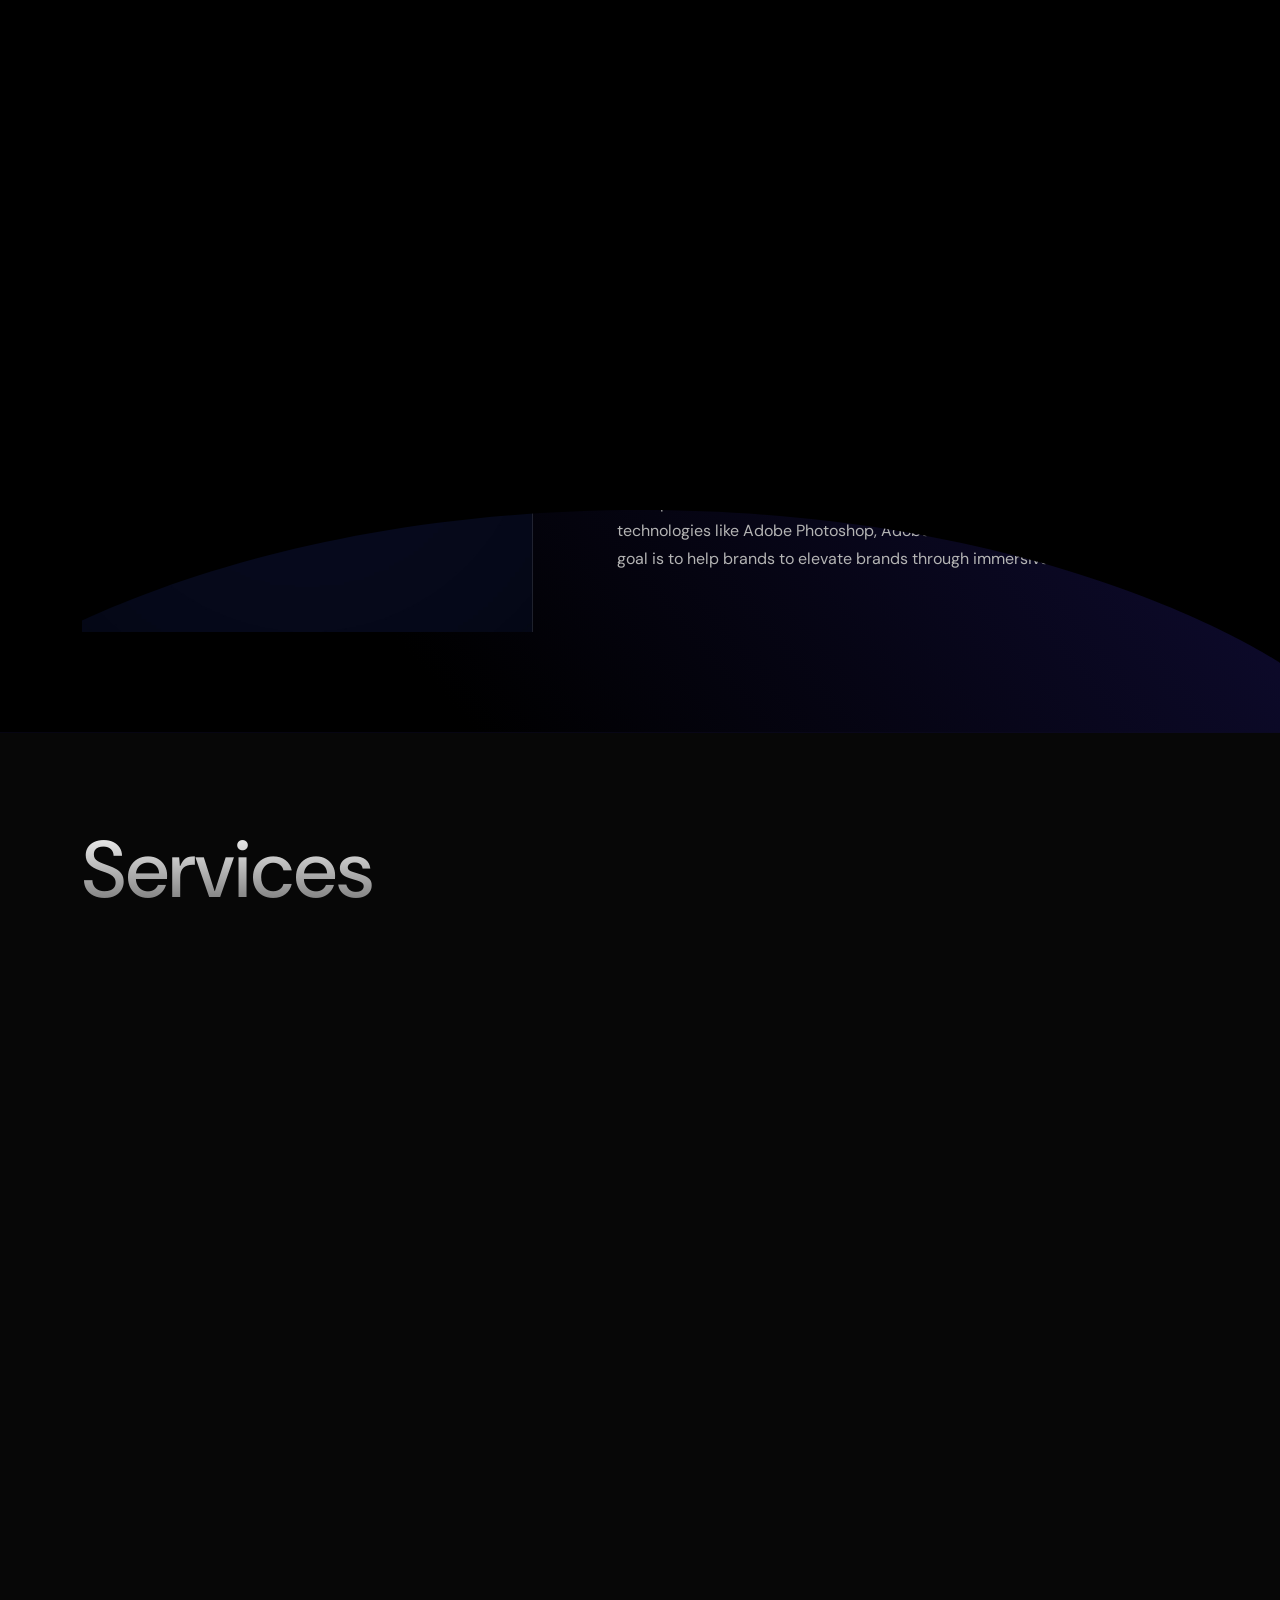
==== about.html @ b577fe67 "Add files via upload" ====
<html lang="en">
  <head>
    <!-- META -->
    <meta charset="utf-8" />
    <meta http-equiv="X-UA-Compatible" content="IE=edge" />
    <meta name="viewport" content="width=device-width, initial-scale=1" />
    <meta name="description" content="Shubiqdesigns Portfolio" />
    <meta
      name="keywords"
      content="personal, portfolio new, html, one page, bootstrap, new html template, design, creative, onepage, clean, modern"
    />
    <meta name="author" content="Tanvir Hossain" />
    <!-- PAGE TITLE -->
    <title>Shubiq Designs Portfolio</title>
    <!-- FAVICON ICON -->
    <link
      rel="shortcut icon"
      href="assets/images/favicon.png"
      type="image/x-icon"
    />
    <!-- ALL GOOGLE FONTS -->
    <link rel="preconnect" href="https://fonts.googleapis.com" />
    <link rel="preconnect" href="https://fonts.gstatic.com" crossorigin />
    <link
      href="https://fonts.googleapis.com/css2?family=DM+Sans:ital,opsz,wght@0,9..40,100..1000;1,9..40,100..1000&display=swap"
      rel="stylesheet"
    />
    <!-- BOOTSTRAP CSS -->
    <link rel="stylesheet" href="assets/css/bootstrap.min.css" />
    <!-- FONT AWESOME CSS -->
    <link rel="stylesheet" href="assets/fonts/remixicon.css" />
    <!-- MAGNIFIC CSS -->
    <link rel="stylesheet" href="assets/css/magnific-popup.css" />
    <!-- NICE SELECT CSS -->
    <link rel="stylesheet" href="assets/css/nice-select.min.css" />
    <!-- ANIMATE CSS -->
    <link rel="stylesheet" href="assets/css/animate.min.css" />
    <!-- SLICK CSS -->
    <link rel="stylesheet" href="assets/css/slick.min.css" />
    <!-- SPACING CSS -->
    <link rel="stylesheet" href="assets/css/spacing.css" />
    <!-- MAIN STYLE CSS -->
    <link rel="stylesheet" href="assets/css/style.css" />
    <!-- RESPONSIVE CSS -->
    <link rel="stylesheet" href="assets/css/responsive.css" />
    <!-- HTML5 shim and Respond.js IE8 support of HTML5 elements and media queries -->
    <!-- WARNING: Respond.js doesn't work if you view the page via file:// -->
    <!--[if lt IE 9]>
      <script src="https://oss.maxcdn.com/html5shiv/3.7.2/html5shiv.min.js"></script>
      <script src="https://oss.maxcdn.com/respond/1.4.2/respond.min.js"></script>
    <![endif]-->
  </head>

  <body>
    <!-- START PRELOADER AREA-->
    <div class="preloader">
      <svg viewbox="0 0 1000 1000" preserveaspectratio="none">
        <path
          id="preloaderSvg"
          d="M0,1005S175,995,500,995s500,5,500,5V0H0Z"
        ></path>
      </svg>
      <div class="preloader-heading">
        <div class="load-text">
          <span>L</span>
          <span>o</span>
          <span>a</span>
          <span>d</span>
          <span>i</span>
          <span>n</span>
          <span>g</span>
        </div>
      </div>
    </div>
    <!-- END PRELOADER AREA -->
    <!-- START MAGIC CURSOR AND BALL AREA-->
    <div id="magic-cursor">
      <div id="ball"></div>
    </div>
    <div id="magic-cursor">
      <div id="ball"></div>
    </div>
    <!-- / END MAGIC CURSOR AND BALL AREA-->
    <!-- START MENU DESIGN AREA -->
    <header class="main-header">
      <div class="header-upper">
        <div class="container">
          <div class="header-inner d-flex align-items-center">
            <!-- START LOGO DESIGN AREA -->
            <div class="logo-outer">
              <div class="logo">
                <a href="index.html"
                  ><img
                    src="assets/images/logos/SD no bg.png"
                    alt="Logo"
                    title="Logo"
                /></a>
              </div>
            </div>
            <!-- / END LOGO DESIGN AREA -->
            <!-- START NAV DESIGN AREA -->
            <div class="nav-outer clearfix mx-auto">
              <!-- Main Menu -->
              <nav class="main-menu navbar-expand-lg">
                <div class="navbar-header">
                  <div class="mobile-logo">
                    <a href="index.html">
                      <img
                        src="assets/images/logos/SD no bg.png"
                        alt="Logo"
                        title="Logo"
                    /></a>
                  </div>
                  <!-- Toggle Button -->
                  <button
                    type="button"
                    class="navbar-toggle"
                    data-bs-toggle="collapse"
                    data-bs-target=".navbar-collapse"
                  >
                    <span class="icon-bar"></span>
                    <span class="icon-bar"></span>
                    <span class="icon-bar"></span>
                  </button>
                </div>
                <div class="navbar-collapse collapse">
                  <ul class="navigation clearfix">
                    <li>
                      <a class="nav-link-click" href="index.html">Home</a>
                    </li>
                    <li>
                      <a class="nav-link-click" href="about.html">about</a>
                    </li>
                    <li>
                      <a class="nav-link-click" href="projects.html"
                        >Projects</a
                      >
                    </li>
                    <li>
                      <a class="nav-link-click" href="contact.html">Contact</a>
                    </li>
                  </ul>
                </div>
              </nav>
              <!-- / END NAV DESIGN AREA -->
            </div>
            <div class="about-social text-center">
              <ul>
                <li>
                  <a
                    href="https://www.facebook.com/share/19Z2gW4oHY/"
                    target="_blank"
                    ><i class="ri-facebook-circle-fill"></i
                  ></a>
                </li>
                <li>
                  <a
                    href="https://www.instagram.com/shubam_patil_05?igsh=MXB4Nm52MzB0azU4cA=="
                    target="_blank"
                    ><i class="ri-instagram-line"></i
                  ></a>
                </li>
                <li>
                  <a href="https://wa.me/+918123923605" target="_blank"
                    ><i class="ri-whatsapp-fill"></i
                  ></a>
                </li>
                <li>
                  <a
                    href="https://in.linkedin.com/in/shanmukgouda-v-patil-72669b342"
                    target="_blank"
                    ><i class="ri-linkedin-fill"></i
                  ></a>
                </li>
              </ul>
            </div>
          </div>
        </div>
      </div>
    </header>
    <!-- / END MENU DESIGN AREA -->
    <!-- START MENU DESIGN AREA -->
    <div id="smooth-wrapper">
      <div id="smooth-content">
        <main class="main-bg o-hidden">
          <!-- START HEADER DESIGN AREA -->
          <section class="single-page-hero-area">
            <div class="container">
              <div class="row align-items-center">
                <div class="col-lg-12">
                  <h2>About me</h2>
                  <p>
                    I'm a passionate Graphic Designer & Digital Marketing expert
                    creating immersive digital experiences.
                  </p>
                </div>
              </div>
              <div class="row">
                <!-- START COUNTER DESIGN AREA -->
                <div class="col-6 col-lg-3">
                  <div class="hero-counter-area wow fadeInUp delay-0-4s">
                    <div class="counter-item counter-text-wrap">
                      <span
                        class="count-text plus"
                        data-speed="3000"
                        data-stop="4"
                        >0</span
                      >
                      <span class="counter-title">Years Of Experience</span>
                    </div>
                  </div>
                </div>
                <!-- / END COUNTER DESIGN AREA -->
                <!-- START COUNTER DESIGN AREA -->
                <div class="col-6 col-lg-3">
                  <div class="hero-counter-area wow fadeInUp delay-0-4s">
                    <div class="counter-item counter-text-wrap">
                      <span
                        class="count-text k-plus"
                        data-speed="3000"
                        data-stop="1"
                        >0</span
                      >
                      <span class="counter-title">Complete Projects</span>
                    </div>
                  </div>
                </div>
                <!-- / END COUNTER DESIGN AREA -->
                <!-- START COUNTER DESIGN AREA -->
                <div class="col-6 col-lg-3">
                  <div class="hero-counter-area wow fadeInUp delay-0-4s">
                    <div class="counter-item counter-text-wrap">
                      <span
                        class="count-text plus"
                        data-speed="3000"
                        data-stop="10"
                        >0</span
                      >
                      <span class="counter-title">Client Satisfactions</span>
                    </div>
                  </div>
                </div>
                <!-- / END COUNTER DESIGN AREA -->
                <!-- START COUNTER DESIGN AREA -->
                <div class="col-6 col-lg-3">
                  <div class="hero-counter-area wow fadeInUp delay-0-4s">
                    <div class="counter-item counter-text-wrap">
                      <span
                        class="count-text plus"
                        data-speed="3000"
                        data-stop="35"
                        >0</span
                      >
                      <span class="counter-title">Cup of coffee</span>
                    </div>
                  </div>
                </div>
                <!-- / END COUNTER DESIGN AREA -->
              </div>
            </div>
          </section>
          <!-- / END HEADER DESIGN AREA -->
          <!-- START ABOUT DESIGN AREA -->
          <section id="about" class="about-area">
            <div class="container">
              <div class="container-inner">
                <div class="row align-items-center">
                  <!-- START ABOUT IMAGE DESIGN AREA -->
                  <div class="col-lg-5">
                    <div class="about-image-part wow fadeInUp delay-0-3s">
                      <img
                        src="assets/images/about/SD logo.jpg"
                        alt="About Me"
                      />
                    </div>
                  </div>
                  <!-- / END ABOUT IMAGE DESIGN AREA -->
                  <!-- START ABOUT TEXT DESIGN AREA -->
                  <div class="col-lg-7">
                    <div class="about-content-part wow fadeInUp delay-0-5s">
                      <h2>
                        A passionate <span>Graphic designer</span> turning
                        <span>ideas</span> into visually stunning,
                        user-friendlywebsites.
                      </h2>
                      <p>
                        I'm a passionate Graphic Designer with over 4 years of
                        experience creating immersive digital experiences. My
                        expertise lies in blending creative design with
                        technical implementation to deliver stunning
                        visualsolutions.
                      </p>
                      <p>
                        I am specialized in Video Editing, Graphic Designing,and
                        Colour Grading using technologies like Adobe Photoshop,
                        Adobe Premier Pro, Capcut and Canva. My goal is to help
                        brands to elevate brands through immersive visual
                        design.
                      </p>
                    </div>
                  </div>
                  <!-- / END ABOUT TEXT DESIGN AREA -->
                </div>
              </div>
            </div>
          </section>
          <!-- / END ABOUT DESIGN AREA -->
          <!-- START RESUME EXPERIENCE DESIGN AREA -->
          <div class="resume-area" id="resume">
            <div class="container">
              <div class="container-inner">
                <div class="row">
                  <div class="col-xl-12 col-lg-12">
                    <div class="section-title mb-40 wow fadeInUp delay-0-2s">
                      <h2>Services</h2>
                      <p>
                        Established history of success in design and
                        development, consistently delivering valuable insights
                        and driving significant results.
                      </p>
                    </div>
                  </div>
                </div>
                <div class="row">
                  <div class="col-xl-10">
                    <div class="resume-wrapper wow fadeInUp delay-0-2s">
                      <!-- START SINGLE EXPERIENCE DESIGN AREA -->
                      <div class="resume-box">
                        <span class="resume-date">Video Editing</span>
                        <h5 class="fw-medium">Adobe Premier Pro</h5>
                        <p>
                          Transforming raw footage into engaging, high-impact
                          visual content
                        </p>
                      </div>
                      <!-- / END SINGLE EXPERIENCE DESIGN AREA -->
                      <!-- START SINGLE EXPERIENCE DESIGN AREA -->
                      <div class="resume-box">
                        <span class="resume-date">Graphic Designing</span>
                        <h5 class="fw-medium">
                          Adobe Photoshop and Illustrator
                        </h5>
                        <p>
                          Professional graphics tailored to brand identity and
                          audience needs
                        </p>
                      </div>
                      <!-- / END SINGLE EXPERIENCE DESIGN AREA -->
                      <!-- START SINGLE EXPERIENCE DESIGN AREA -->
                      <div class="resume-box">
                        <span class="resume-date">Digital marketing</span>
                        <h5 class="fw-medium">Growth Marketing.</h5>
                        <p>
                          Building digital experiences that attract, convert
                          andretain customers
                        </p>
                      </div>
                      <!-- / END SINGLE EXPERIENCE DESIGN AREA -->
                      <!-- START SINGLE EXPERIENCE DESIGN AREA -->
                      <div class="resume-box">
                        <span class="resume-date">Logo Design & Branding</span>
                        <h5 class="fw-medium">Design and growth</h5>
                        <p>
                          Building visual identities that align with your brand
                          vision
                        </p>
                      </div>
                      <!-- / END SINGLE EXPERIENCE DESIGN AREA -->
                    </div>
                  </div>
                </div>
              </div>
            </div>
          </div>
          <!-- / END RESUME EXPERIENCE DESIGN AREA -->
          <!-- START OTHER SERVICE DESIGN AREA -->
          <section id="services" class="services-area">
            <div class="container">
              <div class="container-inner">
                <div class="row">
                  <div class="col-xl-12 col-lg-12">
                    <div class="section-title mb-40 wow fadeInUp delay-0-2s">
                      <h2>Other Services</h2>
                      <p>
                        My Services Pave the Way for Exceptional Experiences,
                        Where Quality and Commitment Define Every Interaction."
                      </p>
                    </div>
                  </div>
                </div>
                <div class="row">
                  <!-- START SINGLE SERVICE DESIGN AREA -->
                  <div class="col-lg-4 col-md-4">
                    <div class="service-item wow fadeInUp delay-0-2s">
                      <div class="content">
                        <i class="ri-contact-fill"></i>
                        <h4>E-book & Book Cover Design</h4>
                        <p>
                          Professional e-book layouts designed for clarity and
                          engagement
                        </p>
                      </div>
                    </div>
                  </div>
                  <!-- / END SINGLE SERVICE DESIGN AREA -->
                  <!-- START SINGLE SERVICE DESIGN AREA -->
                  <div class="col-lg-4 col-md-4">
                    <div class="service-item wow fadeInUp delay-0-4s">
                      <div class="content">
                        <i class="ri-contact-line"></i>
                        <h4>Business Card Design</h4>
                        <p>
                          Modern business cards that reflect your brand identity
                        </p>
                      </div>
                    </div>
                  </div>
                  <!-- / END SINGLE SERVICE DESIGN AREA -->
                  <!-- START SINGLE SERVICE DESIGN AREA -->
                  <div class="col-lg-4 col-md-4">
                    <div class="service-item wow fadeInUp delay-0-6s">
                      <div class="content">
                        <i class="ri-contact-card-line"></i>
                        <h4>Presentation Design (PPT)</h4>
                        <p>
                          Visually engaging presentations that communicate ideas
                          effectively
                        </p>
                      </div>
                    </div>
                  </div>
                  <!-- / END SINGLE SERVICE DESIGN AREA -->
                  <!-- START SINGLE SERVICE DESIGN AREA -->
                  <div class="col-lg-4 col-md-4">
                    <div class="service-item wow fadeInUp delay-0-6s">
                      <div class="content">
                        <i class="ri-contact-card-line"></i>
                        <h4>Social Media Marketing (SMM)</h4>
                        <p>
                          Strategic social media marketing to grow your brand
                          online
                        </p>
                      </div>
                    </div>
                  </div>
                  <!-- / END SINGLE SERVICE DESIGN AREA -->
                  <!-- START SINGLE SERVICE DESIGN AREA -->
                  <div class="col-lg-4 col-md-4">
                    <div class="service-item wow fadeInUp delay-0-6s">
                      <div class="content">
                        <i class="ri-contact-card-line"></i>
                        <h4>Poster & Banner Design</h4>
                        <p>
                          Eye-catching promotional materials for any purpose.
                        </p>
                      </div>
                    </div>
                  </div>
                  <!-- / END SINGLE SERVICE DESIGN AREA -->
                  <!-- START SINGLE SERVICE DESIGN AREA -->
                  <div class="col-lg-4 col-md-4">
                    <div class="service-item wow fadeInUp delay-0-6s">
                      <div class="content">
                        <i class="ri-contact-card-fill"></i>
                        <h4>Brochure & Flyer Design</h4>
                        <p>
                          Creative brochures and flyers designed for impactful
                          promotions
                        </p>
                      </div>
                    </div>
                  </div>
                  <!-- / END SINGLE SERVICE DESIGN AREA -->
                  <!-- START SINGLE SERVICE DESIGN AREA -->
                  <div class="col-lg-4 col-md-4">
                    <div class="service-item wow fadeInUp delay-0-6s">
                      <div class="content">
                        <i class="ri-contact-card-fill"></i>
                        <h4>Content Writing</h4>
                        <p>
                          High-quality content writing that informs, engages,
                          and converts
                        </p>
                      </div>
                    </div>
                  </div>
                  <!-- / END SINGLE SERVICE DESIGN AREA -->
                  <!-- START SINGLE SERVICE DESIGN AREA -->
                  <div class="col-lg-4 col-md-4">
                    <div class="service-item wow fadeInUp delay-0-6s">
                      <div class="content">
                        <i class="ri-contact-card-fill"></i>
                        <h4>Event Photography</h4>
                        <p>
                          Professional event photography capturing moments and
                          lasting memories
                        </p>
                      </div>
                    </div>
                  </div>
                  <!-- / END SINGLE SERVICE DESIGN AREA -->
                  <!-- START SINGLE SERVICE DESIGN AREA -->
                  <div class="col-lg-4 col-md-4">
                    <div class="service-item wow fadeInUp delay-0-6s">
                      <div class="content">
                        <i class="ri-contact-card-fill"></i>
                        <h4>Website Design</h4>
                        <p>
                          Responsive website designs that elevate your online
                          presence
                        </p>
                      </div>
                    </div>
                  </div>
                  <!-- / END SINGLE SERVICE DESIGN AREA -->
                </div>
              </div>
            </div>
          </section>
          <!-- / END SERVICE DESIGN AREA -->
          <!-- START CALL TO ACTION DESIGN AREA -->
          <section class="call-to-action-area">
            <div class="container">
              <div class="row">
                <!-- START ABOUT TEXT DESIGN AREA -->
                <div class="col-lg-12">
                  <div
                    class="call-to-action-part wow fadeInUp delay-0-2s text-center"
                  >
                    <h2>Are You Ready to kickstart your project?</h2>
                    <p>
                      Reach out and let's make it happen ✨. I'm available for
                      all the opportunities to push the boundaries of design and
                      deliver exceptional work.
                    </p>
                    <div class="hero-btns">
                      <a
                        href="contact.html"
                        class="theme-btn call-to-action-button"
                        >Let's Talk <i class="ri-download-line"></i
                      ></a>
                    </div>
                  </div>
                </div>
                <!-- / END ABOUT TEXT DESIGN AREA -->
              </div>
            </div>
          </section>
          <!--  // END CALL TO ACTION DESIGN AREA -->
          <!-- START FOOTER DESIGN AREA -->
          <footer class="main-footer">
            <div class="footer-bottom pt-50 pb-40">
              <div class="container">
                <div class="row">
                  <div class="col-lg-12 text-center">
                    <div class="copyright-text">
                      <p>
                        &copy;Copyright
                        <a href="index.html">Shubiqdesigns</a> All Rights
                        Reserved.
                      </p>
                    </div>
                  </div>
                </div>
              </div>
            </div>
          </footer>
        </main>
      </div>
    </div>
    <!-- / END FOOTER DESIGN AREA -->
    <!-- START SCROOL UP DESIGN AREA -->
    <div class="progress-wrap cursor-pointer">
      <i class="ri-arrow-up-s-line"></i>
      <svg
        class="progress-circle svg-content"
        width="100%"
        height="100%"
        viewBox="-1 -1 102 102"
      >
        <path d="M50,1 a49,49 0 0,1 0,98 a49,49 0 0,1 0,-98" />
      </svg>
    </div>
    <!-- / END SCROOL UP DESIGN AREA -->
    <!-- JQUERY JS -->
    <script src="assets/js/jquery-3.6.0.min.js"></script>
    <!-- BOOTSTRAP JS-->
    <script src="assets/js/bootstrap.min.js"></script>
    <!-- APPEAR JS -->
    <script src="assets/js/appear.min.js"></script>
    <!-- MAGNIFICANT JS -->
    <script src="assets/js/jquery.magnific-popup.min.js"></script>
    <!-- SLICK JS-->
    <script src="assets/js/slick.min.js"></script>
    <!-- GSAP AND LOCOMOTIV JS-->
    <script src="assets/js/gsap.min.js"></script>
    <script src="assets/js/ScrollSmoother.min.js"></script>
    <script src="assets/js/ScrollTrigger.min.js"></script>
    <script src="assets/js/smoother-script.js"></script>
    <!-- NICE SELECT JS-->
    <script src="assets/js/jquery.nice-select.min.js"></script>
    <!-- IMAGE LOADER JS-->
    <script src="assets/js/imagesloaded.pkgd.min.js"></script>
    <!-- ISOTOPE JS-->
    <script src="assets/js/isotope.pkgd.min.js"></script>
    <!--  WOW ANIMATION JS-->
    <script src="assets/js/wow.min.js"></script>
    <!-- SCRIPT JS-->
    <script src="assets/js/script.js"></script>
  </body>
</html>
---- assets/css/spacing.css ----
/*
* ----------------------------------------------------------------------------------------
Author       : Hridoy
Template Name: Liam - Creative Portfolio Showcase Template
Version      : 1.0                                          
* ----------------------------------------------------------------------------------------
*/
/*
* ----------------------------------------------------------------------------------------
*PADDING MARGIN
* ----------------------------------------------------------------------------------------
*/
.p-5 {
  padding: 5px !important;
}

.p-10 {
  padding: 10px;
}

.p-15 {
  padding: 15px;
}

.p-20 {
  padding: 20px;
}

.p-25 {
  padding: 25px;
}

.p-30 {
  padding: 30px;
}

.p-35 {
  padding: 35px;
}

.p-40 {
  padding: 40px;
}

.p-45 {
  padding: 45px;
}

.p-50 {
  padding: 50px;
}

.p-55 {
  padding: 55px;
}

.p-60 {
  padding: 60px;
}

.p-65 {
  padding: 65px;
}

.p-70 {
  padding: 70px;
}

.p-75 {
  padding: 75px;
}

.p-80 {
  padding: 80px;
}

.p-85 {
  padding: 85px;
}

.p-90 {
  padding: 90px;
}

.p-95 {
  padding: 95px;
}

.p-100 {
  padding: 100px;
}

.p-105 {
  padding: 105px;
}

.p-110 {
  padding: 110px;
}

.p-115 {
  padding: 115px;
}

.p-120 {
  padding: 120px;
}

.p-125 {
  padding: 125px;
}

.p-130 {
  padding: 130px;
}

.p-135 {
  padding: 135px;
}

.p-140 {
  padding: 140px;
}

.p-145 {
  padding: 145px;
}

.p-150 {
  padding: 150px;
}

.p-155 {
  padding: 155px;
}

.p-160 {
  padding: 160px;
}

.p-165 {
  padding: 165px;
}

.p-170 {
  padding: 170px;
}

.p-175 {
  padding: 175px;
}

.p-180 {
  padding: 180px;
}

.p-185 {
  padding: 185px;
}

.p-190 {
  padding: 190px;
}

.p-195 {
  padding: 195px;
}

.p-200 {
  padding: 200px;
}

.p-205 {
  padding: 205px;
}

.p-210 {
  padding: 210px;
}

.p-215 {
  padding: 215px;
}

.p-220 {
  padding: 220px;
}

.p-225 {
  padding: 225px;
}

.p-230 {
  padding: 230px;
}

.p-235 {
  padding: 235px;
}

.p-240 {
  padding: 240px;
}

.p-245 {
  padding: 245px;
}

.p-250 {
  padding: 250px;
}

/* Padding Top */
.pt-5,
.py-5 {
  padding-top: 5px !important;
}

.pt-10,
.py-10 {
  padding-top: 10px;
}

.pt-15,
.py-15 {
  padding-top: 15px;
}

.pt-20,
.py-20 {
  padding-top: 20px;
}

.pt-25,
.py-25 {
  padding-top: 25px;
}

.pt-30,
.py-30 {
  padding-top: 30px;
}

.pt-35,
.py-35 {
  padding-top: 35px;
}

.pt-40,
.py-40 {
  padding-top: 40px;
}

.pt-45,
.py-45 {
  padding-top: 45px;
}

.pt-50,
.py-50 {
  padding-top: 50px;
}

.pt-55,
.py-55 {
  padding-top: 55px;
}

.pt-60,
.py-60 {
  padding-top: 60px;
}

.pt-65,
.py-65 {
  padding-top: 65px;
}

.pt-70,
.py-70 {
  padding-top: 70px;
}

.pt-75,
.py-75 {
  padding-top: 75px;
}

.pt-80,
.py-80 {
  padding-top: 80px;
}

.pt-85,
.py-85 {
  padding-top: 85px;
}

.pt-90,
.py-90 {
  padding-top: 90px;
}

.pt-95,
.py-95 {
  padding-top: 95px;
}

.pt-100,
.py-100 {
  padding-top: 100px;
}

.pt-105,
.py-105 {
  padding-top: 105px;
}

.pt-110,
.py-110 {
  padding-top: 110px;
}

.pt-115,
.py-115 {
  padding-top: 115px;
}

.pt-120,
.py-120 {
  padding-top: 120px;
}

.pt-125,
.py-125 {
  padding-top: 125px;
}

.pt-130,
.py-130 {
  padding-top: 130px;
}

.pt-135,
.py-135 {
  padding-top: 135px;
}

.pt-140,
.py-140 {
  padding-top: 140px;
}

.pt-145,
.py-145 {
  padding-top: 145px;
}

.pt-150,
.py-150 {
  padding-top: 150px;
}

.pt-155,
.py-155 {
  padding-top: 155px;
}

.pt-160,
.py-160 {
  padding-top: 160px;
}

.pt-165,
.py-165 {
  padding-top: 165px;
}

.pt-170,
.py-170 {
  padding-top: 170px;
}

.pt-175,
.py-175 {
  padding-top: 175px;
}

.pt-180,
.py-180 {
  padding-top: 180px;
}

.pt-185,
.py-185 {
  padding-top: 185px;
}

.pt-190,
.py-190 {
  padding-top: 190px;
}

.pt-195,
.py-195 {
  padding-top: 195px;
}

.pt-200,
.py-200 {
  padding-top: 200px;
}

.pt-205,
.py-205 {
  padding-top: 205px;
}

.pt-210,
.py-210 {
  padding-top: 210px;
}

.pt-215,
.py-215 {
  padding-top: 215px;
}

.pt-220,
.py-220 {
  padding-top: 220px;
}

.pt-225,
.py-225 {
  padding-top: 225px;
}

.pt-230,
.py-230 {
  padding-top: 230px;
}

.pt-235,
.py-235 {
  padding-top: 235px;
}

.pt-240,
.py-240 {
  padding-top: 240px;
}

.pt-245,
.py-245 {
  padding-top: 245px;
}

.pt-250,
.py-250 {
  padding-top: 250px;
}

/* Padding Bottom */
.pb-5,
.py-5 {
  padding-bottom: 5px !important;
}

.pb-10,
.py-10 {
  padding-bottom: 10px;
}

.pb-15,
.py-15 {
  padding-bottom: 15px;
}

.pb-20,
.py-20 {
  padding-bottom: 20px;
}

.pb-25,
.py-25 {
  padding-bottom: 25px;
}

.pb-30,
.py-30 {
  padding-bottom: 30px;
}

.pb-35,
.py-35 {
  padding-bottom: 35px;
}

.pb-40,
.py-40 {
  padding-bottom: 40px;
}

.pb-45,
.py-45 {
  padding-bottom: 45px;
}

.pb-50,
.py-50 {
  padding-bottom: 50px;
}

.pb-55,
.py-55 {
  padding-bottom: 55px;
}

.pb-60,
.py-60 {
  padding-bottom: 60px;
}

.pb-65,
.py-65 {
  padding-bottom: 65px;
}

.pb-70,
.py-70 {
  padding-bottom: 70px;
}

.pb-75,
.py-75 {
  padding-bottom: 75px;
}

.pb-80,
.py-80 {
  padding-bottom: 80px;
}

.pb-85,
.py-85 {
  padding-bottom: 85px;
}

.pb-90,
.py-90 {
  padding-bottom: 90px;
}

.pb-95,
.py-95 {
  padding-bottom: 95px;
}

.pb-100,
.py-100 {
  padding-bottom: 100px;
}

.pb-105,
.py-105 {
  padding-bottom: 105px;
}

.pb-110,
.py-110 {
  padding-bottom: 110px;
}

.pb-115,
.py-115 {
  padding-bottom: 115px;
}

.pb-120,
.py-120 {
  padding-bottom: 120px;
}

.pb-125,
.py-125 {
  padding-bottom: 125px;
}

.pb-130,
.py-130 {
  padding-bottom: 130px;
}

.pb-135,
.py-135 {
  padding-bottom: 135px;
}

.pb-140,
.py-140 {
  padding-bottom: 140px;
}

.pb-145,
.py-145 {
  padding-bottom: 145px;
}

.pb-150,
.py-150 {
  padding-bottom: 150px;
}

.pb-155,
.py-155 {
  padding-bottom: 155px;
}

.pb-160,
.py-160 {
  padding-bottom: 160px;
}

.pb-165,
.py-165 {
  padding-bottom: 165px;
}

.pb-170,
.py-170 {
  padding-bottom: 170px;
}

.pb-175,
.py-175 {
  padding-bottom: 175px;
}

.pb-180,
.py-180 {
  padding-bottom: 180px;
}

.pb-185,
.py-185 {
  padding-bottom: 185px;
}

.pb-190,
.py-190 {
  padding-bottom: 190px;
}

.pb-195,
.py-195 {
  padding-bottom: 195px;
}

.pb-200,
.py-200 {
  padding-bottom: 200px;
}

.pb-205,
.py-205 {
  padding-bottom: 205px;
}

.pb-210,
.py-210 {
  padding-bottom: 210px;
}

.pb-215,
.py-215 {
  padding-bottom: 215px;
}

.pb-220,
.py-220 {
  padding-bottom: 220px;
}

.pb-225,
.py-225 {
  padding-bottom: 225px;
}

.pb-230,
.py-230 {
  padding-bottom: 230px;
}

.pb-235,
.py-235 {
  padding-bottom: 235px;
}

.pb-240,
.py-240 {
  padding-bottom: 240px;
}

.pb-245,
.py-245 {
  padding-bottom: 245px;
}

.pb-250,
.py-250 {
  padding-bottom: 250px;
}

/* Margin Around */
.m-5 {
  margin: 5px !important;
}

.m-10 {
  margin: 10px;
}

.m-15 {
  margin: 15px;
}

.m-20 {
  margin: 20px;
}

.m-25 {
  margin: 25px;
}

.m-30 {
  margin: 30px;
}

.m-35 {
  margin: 35px;
}

.m-40 {
  margin: 40px;
}

.m-45 {
  margin: 45px;
}

.m-50 {
  margin: 50px;
}

.m-55 {
  margin: 55px;
}

.m-60 {
  margin: 60px;
}

.m-65 {
  margin: 65px;
}

.m-70 {
  margin: 70px;
}

.m-75 {
  margin: 75px;
}

.m-80 {
  margin: 80px;
}

.m-85 {
  margin: 85px;
}

.m-90 {
  margin: 90px;
}

.m-95 {
  margin: 95px;
}

.m-100 {
  margin: 100px;
}

.m-105 {
  margin: 105px;
}

.m-110 {
  margin: 110px;
}

.m-115 {
  margin: 115px;
}

.m-120 {
  margin: 120px;
}

.m-125 {
  margin: 125px;
}

.m-130 {
  margin: 130px;
}

.m-135 {
  margin: 135px;
}

.m-140 {
  margin: 140px;
}

.m-145 {
  margin: 145px;
}

.m-150 {
  margin: 150px;
}

.m-155 {
  margin: 155px;
}

.m-160 {
  margin: 160px;
}

.m-165 {
  margin: 165px;
}

.m-170 {
  margin: 170px;
}

.m-175 {
  margin: 175px;
}

.m-180 {
  margin: 180px;
}

.m-185 {
  margin: 185px;
}

.m-190 {
  margin: 190px;
}

.m-195 {
  margin: 195px;
}

.m-200 {
  margin: 200px;
}

.m-205 {
  margin: 205px;
}

.m-210 {
  margin: 210px;
}

.m-215 {
  margin: 215px;
}

.m-220 {
  margin: 220px;
}

.m-225 {
  margin: 225px;
}

.m-230 {
  margin: 230px;
}

.m-235 {
  margin: 235px;
}

.m-240 {
  margin: 240px;
}

.m-245 {
  margin: 245px;
}

.m-250 {
  margin: 250px;
}

/* Margin Top */
.mt-5,
.my-5 {
  margin-top: 5px !important;
}

.mt-10,
.my-10 {
  margin-top: 10px;
}

.mt-15,
.my-15 {
  margin-top: 15px;
}

.mt-20,
.my-20 {
  margin-top: 20px;
}

.mt-25,
.my-25 {
  margin-top: 25px;
}

.mt-30,
.my-30 {
  margin-top: 30px;
}

.mt-35,
.my-35 {
  margin-top: 35px;
}

.mt-40,
.my-40 {
  margin-top: 40px;
}

.mt-45,
.my-45 {
  margin-top: 45px;
}

.mt-50,
.my-50 {
  margin-top: 50px;
}

.mt-55,
.my-55 {
  margin-top: 55px;
}

.mt-60,
.my-60 {
  margin-top: 60px;
}

.mt-65,
.my-65 {
  margin-top: 65px;
}

.mt-70,
.my-70 {
  margin-top: 70px;
}

.mt-75,
.my-75 {
  margin-top: 75px;
}

.mt-80,
.my-80 {
  margin-top: 80px;
}

.mt-85,
.my-85 {
  margin-top: 85px;
}

.mt-90,
.my-90 {
  margin-top: 90px;
}

.mt-95,
.my-95 {
  margin-top: 95px;
}

.mt-100,
.my-100 {
  margin-top: 100px;
}

.mt-105,
.my-105 {
  margin-top: 105px;
}

.mt-110,
.my-110 {
  margin-top: 110px;
}

.mt-115,
.my-115 {
  margin-top: 115px;
}

.mt-120,
.my-120 {
  margin-top: 120px;
}

.mt-125,
.my-125 {
  margin-top: 125px;
}

.mt-130,
.my-130 {
  margin-top: 130px;
}

.mt-135,
.my-135 {
  margin-top: 135px;
}

.mt-140,
.my-140 {
  margin-top: 140px;
}

.mt-145,
.my-145 {
  margin-top: 145px;
}

.mt-150,
.my-150 {
  margin-top: 150px;
}

.mt-155,
.my-155 {
  margin-top: 155px;
}

.mt-160,
.my-160 {
  margin-top: 160px;
}

.mt-165,
.my-165 {
  margin-top: 165px;
}

.mt-170,
.my-170 {
  margin-top: 170px;
}

.mt-175,
.my-175 {
  margin-top: 175px;
}

.mt-180,
.my-180 {
  margin-top: 180px;
}

.mt-185,
.my-185 {
  margin-top: 185px;
}

.mt-190,
.my-190 {
  margin-top: 190px;
}

.mt-195,
.my-195 {
  margin-top: 195px;
}

.mt-200,
.my-200 {
  margin-top: 200px;
}

.mt-205,
.my-205 {
  margin-top: 205px;
}

.mt-210,
.my-210 {
  margin-top: 210px;
}

.mt-215,
.my-215 {
  margin-top: 215px;
}

.mt-220,
.my-220 {
  margin-top: 220px;
}

.mt-225,
.my-225 {
  margin-top: 225px;
}

.mt-230,
.my-230 {
  margin-top: 230px;
}

.mt-235,
.my-235 {
  margin-top: 235px;
}

.mt-240,
.my-240 {
  margin-top: 240px;
}

.mt-245,
.my-245 {
  margin-top: 245px;
}

.mt-250,
.my-250 {
  margin-top: 250px;
}

/* Margin Bottom */
.mb-5,
.my-5 {
  margin-bottom: 5px !important;
}

.mb-10,
.my-10 {
  margin-bottom: 10px;
}

.mb-15,
.my-15 {
  margin-bottom: 15px;
}

.mb-20,
.my-20 {
  margin-bottom: 20px;
}

.mb-25,
.my-25 {
  margin-bottom: 25px;
}

.mb-30,
.my-30 {
  margin-bottom: 30px;
}

.mb-35,
.my-35 {
  margin-bottom: 35px;
}

.mb-40,
.my-40 {
  margin-bottom: 40px;
}

.mb-45,
.my-45 {
  margin-bottom: 45px;
}

.mb-50,
.my-50 {
  margin-bottom: 50px;
}

.mb-55,
.my-55 {
  margin-bottom: 55px;
}

.mb-60,
.my-60 {
  margin-bottom: 60px;
}

.mb-65,
.my-65 {
  margin-bottom: 65px;
}

.mb-70,
.my-70 {
  margin-bottom: 70px;
}

.mb-75,
.my-75 {
  margin-bottom: 75px;
}

.mb-80,
.my-80 {
  margin-bottom: 80px;
}

.mb-85,
.my-85 {
  margin-bottom: 85px;
}

.mb-90,
.my-90 {
  margin-bottom: 90px;
}

.mb-95,
.my-95 {
  margin-bottom: 95px;
}

.mb-100,
.my-100 {
  margin-bottom: 100px;
}

.mb-105,
.my-105 {
  margin-bottom: 105px;
}

.mb-110,
.my-110 {
  margin-bottom: 110px;
}

.mb-115,
.my-115 {
  margin-bottom: 115px;
}

.mb-120,
.my-120 {
  margin-bottom: 120px;
}

.mb-125,
.my-125 {
  margin-bottom: 125px;
}

.mb-130,
.my-130 {
  margin-bottom: 130px;
}

.mb-135,
.my-135 {
  margin-bottom: 135px;
}

.mb-140,
.my-140 {
  margin-bottom: 140px;
}

.mb-145,
.my-145 {
  margin-bottom: 145px;
}

.mb-150,
.my-150 {
  margin-bottom: 150px;
}

.mb-155,
.my-155 {
  margin-bottom: 155px;
}

.mb-160,
.my-160 {
  margin-bottom: 160px;
}

.mb-165,
.my-165 {
  margin-bottom: 165px;
}

.mb-170,
.my-170 {
  margin-bottom: 170px;
}

.mb-175,
.my-175 {
  margin-bottom: 175px;
}

.mb-180,
.my-180 {
  margin-bottom: 180px;
}

.mb-185,
.my-185 {
  margin-bottom: 185px;
}

.mb-190,
.my-190 {
  margin-bottom: 190px;
}

.mb-195,
.my-195 {
  margin-bottom: 195px;
}

.mb-200,
.my-200 {
  margin-bottom: 200px;
}

.mb-205,
.my-205 {
  margin-bottom: 205px;
}

.mb-210,
.my-210 {
  margin-bottom: 210px;
}

.mb-215,
.my-215 {
  margin-bottom: 215px;
}

.mb-220,
.my-220 {
  margin-bottom: 220px;
}

.mb-225,
.my-225 {
  margin-bottom: 225px;
}

.mb-230,
.my-230 {
  margin-bottom: 230px;
}

.mb-235,
.my-235 {
  margin-bottom: 235px;
}

.mb-240,
.my-240 {
  margin-bottom: 240px;
}

.mb-245,
.my-245 {
  margin-bottom: 245px;
}

.mb-250,
.my-250 {
  margin-bottom: 250px;
}

/* Responsive Padding Margin */
@media only screen and (max-width: 991px) {
  /* Padding Around */
  .rp-0 {
    padding: 0px !important;
  }

  .rp-5 {
    padding: 5px !important;
  }

  .rp-10 {
    padding: 10px;
  }

  .rp-15 {
    padding: 15px;
  }

  .rp-20 {
    padding: 20px;
  }

  .rp-25 {
    padding: 25px;
  }

  .rp-30 {
    padding: 30px;
  }

  .rp-35 {
    padding: 35px;
  }

  .rp-40 {
    padding: 40px;
  }

  .rp-45 {
    padding: 45px;
  }

  .rp-50 {
    padding: 50px;
  }

  .rp-55 {
    padding: 55px;
  }

  .rp-60 {
    padding: 60px;
  }

  .rp-65 {
    padding: 65px;
  }

  .rp-70 {
    padding: 70px;
  }

  .rp-75 {
    padding: 75px;
  }

  .rp-80 {
    padding: 80px;
  }

  .rp-85 {
    padding: 85px;
  }

  .rp-90 {
    padding: 90px;
  }

  .rp-95 {
    padding: 95px;
  }

  .rp-100 {
    padding: 100px;
  }

  .rp-105 {
    padding: 105px;
  }

  .rp-110 {
    padding: 110px;
  }

  .rp-115 {
    padding: 115px;
  }

  .rp-120 {
    padding: 120px;
  }

  .rp-125 {
    padding: 125px;
  }

  .rp-130 {
    padding: 130px;
  }

  .rp-135 {
    padding: 135px;
  }

  .rp-140 {
    padding: 140px;
  }

  .rp-145 {
    padding: 145px;
  }

  .rp-150 {
    padding: 150px;
  }

  /* Padding Top */
  .rpt-0,
  .rpy-0 {
    padding-top: 0px !important;
  }

  .rpt-5,
  .rpy-5 {
    padding-top: 5px !important;
  }

  .rpt-10,
  .rpy-10 {
    padding-top: 10px;
  }

  .rpt-15,
  .rpy-15 {
    padding-top: 15px;
  }

  .rpt-20,
  .rpy-20 {
    padding-top: 20px;
  }

  .rpt-25,
  .rpy-25 {
    padding-top: 25px;
  }

  .rpt-30,
  .rpy-30 {
    padding-top: 30px;
  }

  .rpt-35,
  .rpy-35 {
    padding-top: 35px;
  }

  .rpt-40,
  .rpy-40 {
    padding-top: 40px;
  }

  .rpt-45,
  .rpy-45 {
    padding-top: 45px;
  }

  .rpt-50,
  .rpy-50 {
    padding-top: 50px;
  }

  .rpt-55,
  .rpy-55 {
    padding-top: 55px;
  }

  .rpt-60,
  .rpy-60 {
    padding-top: 60px;
  }

  .rpt-65,
  .rpy-65 {
    padding-top: 65px;
  }

  .rpt-70,
  .rpy-70 {
    padding-top: 70px;
  }

  .rpt-75,
  .rpy-75 {
    padding-top: 75px;
  }

  .rpt-80,
  .rpy-80 {
    padding-top: 80px;
  }

  .rpt-85,
  .rpy-85 {
    padding-top: 85px;
  }

  .rpt-90,
  .rpy-90 {
    padding-top: 90px;
  }

  .rpt-95,
  .rpy-95 {
    padding-top: 95px;
  }

  .rpt-100,
  .rpy-100 {
    padding-top: 100px;
  }

  .rpt-105,
  .rpy-105 {
    padding-top: 105px;
  }

  .rpt-110,
  .rpy-110 {
    padding-top: 110px;
  }

  .rpt-115,
  .rpy-115 {
    padding-top: 115px;
  }

  .rpt-120,
  .rpy-120 {
    padding-top: 120px;
  }

  .rpt-125,
  .rpy-125 {
    padding-top: 125px;
  }

  .rpt-130,
  .rpy-130 {
    padding-top: 130px;
  }

  .rpt-135,
  .rpy-135 {
    padding-top: 135px;
  }

  .rpt-140,
  .rpy-140 {
    padding-top: 140px;
  }

  .rpt-145,
  .rpy-145 {
    padding-top: 145px;
  }

  .rpt-150,
  .rpy-150 {
    padding-top: 150px;
  }

  /* Padding Bottom */
  .rpb-0,
  .rpy-0 {
    padding-bottom: 0px !important;
  }

  .rpb-5,
  .rpy-5 {
    padding-bottom: 5px !important;
  }

  .rpb-10,
  .rpy-10 {
    padding-bottom: 10px;
  }

  .rpb-15,
  .rpy-15 {
    padding-bottom: 15px;
  }

  .rpb-20,
  .rpy-20 {
    padding-bottom: 20px;
  }

  .rpb-25,
  .rpy-25 {
    padding-bottom: 25px;
  }

  .rpb-30,
  .rpy-30 {
    padding-bottom: 30px;
  }

  .rpb-35,
  .rpy-35 {
    padding-bottom: 35px;
  }

  .rpb-40,
  .rpy-40 {
    padding-bottom: 40px;
  }

  .rpb-45,
  .rpy-45 {
    padding-bottom: 45px;
  }

  .rpb-50,
  .rpy-50 {
    padding-bottom: 50px;
  }

  .rpb-55,
  .rpy-55 {
    padding-bottom: 55px;
  }

  .rpb-60,
  .rpy-60 {
    padding-bottom: 60px;
  }

  .rpb-65,
  .rpy-65 {
    padding-bottom: 65px;
  }

  .rpb-70,
  .rpy-70 {
    padding-bottom: 70px;
  }

  .rpb-75,
  .rpy-75 {
    padding-bottom: 75px;
  }

  .rpb-80,
  .rpy-80 {
    padding-bottom: 80px;
  }

  .rpb-85,
  .rpy-85 {
    padding-bottom: 85px;
  }

  .rpb-90,
  .rpy-90 {
    padding-bottom: 90px;
  }

  .rpb-95,
  .rpy-95 {
    padding-bottom: 95px;
  }

  .rpb-100,
  .rpy-100 {
    padding-bottom: 100px;
  }

  .rpb-105,
  .rpy-105 {
    padding-bottom: 105px;
  }

  .rpb-110,
  .rpy-110 {
    padding-bottom: 110px;
  }

  .rpb-115,
  .rpy-115 {
    padding-bottom: 115px;
  }

  .rpb-120,
  .rpy-120 {
    padding-bottom: 120px;
  }

  .rpb-125,
  .rpy-125 {
    padding-bottom: 125px;
  }

  .rpb-130,
  .rpy-130 {
    padding-bottom: 130px;
  }

  .rpb-135,
  .rpy-135 {
    padding-bottom: 135px;
  }

  .rpb-140,
  .rpy-140 {
    padding-bottom: 140px;
  }

  .rpb-145,
  .rpy-145 {
    padding-bottom: 145px;
  }

  .rpb-150,
  .rpy-150 {
    padding-bottom: 150px;
  }

  /* Margin Around */
  .rm-0 {
    margin: 0px !important;
  }

  .rm-5 {
    margin: 5px !important;
  }

  .rm-10 {
    margin: 10px;
  }

  .rm-15 {
    margin: 15px;
  }

  .rm-20 {
    margin: 20px;
  }

  .rm-25 {
    margin: 25px;
  }

  .rm-30 {
    margin: 30px;
  }

  .rm-35 {
    margin: 35px;
  }

  .rm-40 {
    margin: 40px;
  }

  .rm-45 {
    margin: 45px;
  }

  .rm-50 {
    margin: 50px;
  }

  .rm-55 {
    margin: 55px;
  }

  .rm-60 {
    margin: 60px;
  }

  .rm-65 {
    margin: 65px;
  }

  .rm-70 {
    margin: 70px;
  }

  .rm-75 {
    margin: 75px;
  }

  .rm-80 {
    margin: 80px;
  }

  .rm-85 {
    margin: 85px;
  }

  .rm-90 {
    margin: 90px;
  }

  .rm-95 {
    margin: 95px;
  }

  .rm-100 {
    margin: 100px;
  }

  .rm-105 {
    margin: 105px;
  }

  .rm-110 {
    margin: 110px;
  }

  .rm-115 {
    margin: 115px;
  }

  .rm-120 {
    margin: 120px;
  }

  .rm-125 {
    margin: 125px;
  }

  .rm-130 {
    margin: 130px;
  }

  .rm-135 {
    margin: 135px;
  }

  .rm-140 {
    margin: 140px;
  }

  .rm-145 {
    margin: 145px;
  }

  .rm-150 {
    margin: 150px;
  }

  /* Margin Top */
  .rmt-0,
  .rmy-0 {
    margin-top: 0px !important;
  }

  .rmt-5,
  .rmy-5 {
    margin-top: 5px !important;
  }

  .rmt-10,
  .rmy-10 {
    margin-top: 10px;
  }

  .rmt-15,
  .rmy-15 {
    margin-top: 15px;
  }

  .rmt-20,
  .rmy-20 {
    margin-top: 20px;
  }

  .rmt-25,
  .rmy-25 {
    margin-top: 25px;
  }

  .rmt-30,
  .rmy-30 {
    margin-top: 30px;
  }

  .rmt-35,
  .rmy-35 {
    margin-top: 35px;
  }

  .rmt-40,
  .rmy-40 {
    margin-top: 40px;
  }

  .rmt-45,
  .rmy-45 {
    margin-top: 45px;
  }

  .rmt-50,
  .rmy-50 {
    margin-top: 50px;
  }

  .rmt-55,
  .rmy-55 {
    margin-top: 55px;
  }

  .rmt-60,
  .rmy-60 {
    margin-top: 60px;
  }

  .rmt-65,
  .rmy-65 {
    margin-top: 65px;
  }

  .rmt-70,
  .rmy-70 {
    margin-top: 70px;
  }

  .rmt-75,
  .rmy-75 {
    margin-top: 75px;
  }

  .rmt-80,
  .rmy-80 {
    margin-top: 80px;
  }

  .rmt-85,
  .rmy-85 {
    margin-top: 85px;
  }

  .rmt-90,
  .rmy-90 {
    margin-top: 90px;
  }

  .rmt-95,
  .rmy-95 {
    margin-top: 95px;
  }

  .rmt-100,
  .rmy-100 {
    margin-top: 100px;
  }

  .rmt-105,
  .rmy-105 {
    margin-top: 105px;
  }

  .rmt-110,
  .rmy-110 {
    margin-top: 110px;
  }

  .rmt-115,
  .rmy-115 {
    margin-top: 115px;
  }

  .rmt-120,
  .rmy-120 {
    margin-top: 120px;
  }

  .rmt-125,
  .rmy-125 {
    margin-top: 125px;
  }

  .rmt-130,
  .rmy-130 {
    margin-top: 130px;
  }

  .rmt-135,
  .rmy-135 {
    margin-top: 135px;
  }

  .rmt-140,
  .rmy-140 {
    margin-top: 140px;
  }

  .rmt-145,
  .rmy-145 {
    margin-top: 145px;
  }

  .rmt-150,
  .rmy-150 {
    margin-top: 150px;
  }

  /* Margin Bottom */
  .rmb-0,
  .rmy-0 {
    margin-bottom: 0px !important;
  }

  .rmb-5,
  .rmy-5 {
    margin-bottom: 5px !important;
  }

  .rmb-10,
  .rmy-10 {
    margin-bottom: 10px;
  }

  .rmb-15,
  .rmy-15 {
    margin-bottom: 15px;
  }

  .rmb-20,
  .rmy-20 {
    margin-bottom: 20px;
  }

  .rmb-25,
  .rmy-25 {
    margin-bottom: 25px;
  }

  .rmb-30,
  .rmy-30 {
    margin-bottom: 30px;
  }

  .rmb-35,
  .rmy-35 {
    margin-bottom: 35px;
  }

  .rmb-40,
  .rmy-40 {
    margin-bottom: 40px;
  }

  .rmb-45,
  .rmy-45 {
    margin-bottom: 45px;
  }

  .rmb-50,
  .rmy-50 {
    margin-bottom: 50px;
  }

  .rmb-55,
  .rmy-55 {
    margin-bottom: 55px;
  }

  .rmb-60,
  .rmy-60 {
    margin-bottom: 60px;
  }

  .rmb-65,
  .rmy-65 {
    margin-bottom: 65px;
  }

  .rmb-70,
  .rmy-70 {
    margin-bottom: 70px;
  }

  .rmb-75,
  .rmy-75 {
    margin-bottom: 75px;
  }

  .rmb-80,
  .rmy-80 {
    margin-bottom: 80px;
  }

  .rmb-85,
  .rmy-85 {
    margin-bottom: 85px;
  }

  .rmb-90,
  .rmy-90 {
    margin-bottom: 90px;
  }

  .rmb-95,
  .rmy-95 {
    margin-bottom: 95px;
  }

  .rmb-100,
  .rmy-100 {
    margin-bottom: 100px;
  }

  .rmb-105,
  .rmy-105 {
    margin-bottom: 105px;
  }

  .rmb-110,
  .rmy-110 {
    margin-bottom: 110px;
  }

  .rmb-115,
  .rmy-115 {
    margin-bottom: 115px;
  }

  .rmb-120,
  .rmy-120 {
    margin-bottom: 120px;
  }

  .rmb-125,
  .rmy-125 {
    margin-bottom: 125px;
  }

  .rmb-130,
  .rmy-130 {
    margin-bottom: 130px;
  }

  .rmb-135,
  .rmy-135 {
    margin-bottom: 135px;
  }

  .rmb-140,
  .rmy-140 {
    margin-bottom: 140px;
  }

  .rmb-145,
  .rmy-145 {
    margin-bottom: 145px;
  }

  .rmb-150,
  .rmy-150 {
    margin-bottom: 150px;
  }
}

/*******************************************************/
/***************** ## Custom Animation ****************/
/*******************************************************/
/* Animation Delay */
.delay-1-0s {
  -webkit-animation-delay: 1s;
  animation-delay: 1s;
}

.delay-2-0s {
  -webkit-animation-delay: 2s;
  animation-delay: 2s;
}

.delay-0-1s {
  -webkit-animation-delay: 0.1s;
  animation-delay: 0.1s;
}

.delay-0-2s {
  -webkit-animation-delay: 0.2s;
  animation-delay: 0.2s;
}

.delay-0-3s {
  -webkit-animation-delay: 0.3s;
  animation-delay: 0.3s;
}

.delay-0-4s {
  -webkit-animation-delay: 0.4s;
  animation-delay: 0.4s;
}

.delay-0-5s {
  -webkit-animation-delay: 0.5s;
  animation-delay: 0.5s;
}

.delay-0-6s {
  -webkit-animation-delay: 0.6s;
  animation-delay: 0.6s;
}

.delay-0-7s {
  -webkit-animation-delay: 0.7s;
  animation-delay: 0.7s;
}

.delay-0-8s {
  -webkit-animation-delay: 0.8s;
  animation-delay: 0.8s;
}

.delay-0-9s {
  -webkit-animation-delay: 0.9s;
  animation-delay: 0.9s;
}

.delay-1-1s {
  -webkit-animation-delay: 1.1s;
  animation-delay: 1.1s;
}

.delay-1-2s {
  -webkit-animation-delay: 1.2s;
  animation-delay: 1.2s;
}

.delay-1-3s {
  -webkit-animation-delay: 1.3s;
  animation-delay: 1.3s;
}

.delay-1-4s {
  -webkit-animation-delay: 1.4s;
  animation-delay: 1.4s;
}

.delay-1-5s {
  -webkit-animation-delay: 1.5s;
  animation-delay: 1.5s;
}

.delay-1-6s {
  -webkit-animation-delay: 1.6s;
  animation-delay: 1.6s;
}

.delay-1-7s {
  -webkit-animation-delay: 1.7s;
  animation-delay: 1.7s;
}

.delay-1-8s {
  -webkit-animation-delay: 1.8s;
  animation-delay: 1.8s;
}

.delay-1-9s {
  -webkit-animation-delay: 1.9s;
  animation-delay: 1.9s;
}

/* Border Radius */
.br-5 {
  border-radius: 5px;
}

.br-10 {
  border-radius: 10px;
}

.br-15 {
  border-radius: 15px;
}

.br-20 {
  border-radius: 20px;
}

.br-25 {
  border-radius: 25px;
}

.br-30 {
  border-radius: 30px;
}

/* Menu Sticky */
@-webkit-keyframes sticky {
  0% {
    top: -100px;
  }

  100% {
    top: 0;
  }
}

@keyframes sticky {
  0% {
    top: -100px;
  }

  100% {
    top: 0;
  }
}

/* Hero Circle */
@-webkit-keyframes rotated_circle {
  0% {
    -webkit-transform: rotate(0deg);
    transform: rotate(0deg);
  }

  100% {
    -webkit-transform: rotate(360deg);
    transform: rotate(360deg);
  }
}

@keyframes rotated_circle {
  0% {
    -webkit-transform: rotate(0deg);
    transform: rotate(0deg);
  }

  100% {
    -webkit-transform: rotate(360deg);
    transform: rotate(360deg);
  }
}

/* Feedback Rotated */
@-webkit-keyframes semi_rotated {
  0%,
  100% {
    -webkit-transform: rotate(20deg);
    transform: rotate(20deg);
  }

  50% {
    -webkit-transform: rotate(-20deg);
    transform: rotate(-20deg);
  }
}

@keyframes semi_rotated {
  0%,
  100% {
    -webkit-transform: rotate(20deg);
    transform: rotate(20deg);
  }

  50% {
    -webkit-transform: rotate(-20deg);
    transform: rotate(-20deg);
  }
}

/* Image BG Rotated */
@-webkit-keyframes semi_rotated_two {
  0%,
  100% {
    -webkit-transform: rotate(-11deg);
    transform: rotate(-11deg);
  }

  50% {
    -webkit-transform: rotate(11deg);
    transform: rotate(11deg);
  }
}

@keyframes semi_rotated_two {
  0%,
  100% {
    -webkit-transform: rotate(-11deg);
    transform: rotate(-11deg);
  }

  50% {
    -webkit-transform: rotate(11deg);
    transform: rotate(11deg);
  }
}

@-webkit-keyframes move_arround {
  0% {
    top: 20px;
    left: 20px;
  }

  25% {
    top: 20px;
    left: -20px;
  }

  50% {
    top: -20px;
    left: -20px;
  }

  75% {
    top: -20px;
    left: 20px;
  }

  100% {
    top: 20px;
    left: 20px;
  }
}

@keyframes move_arround {
  0% {
    top: 20px;
    left: 20px;
  }

  25% {
    top: 20px;
    left: -20px;
  }

  50% {
    top: -20px;
    left: -20px;
  }

  75% {
    top: -20px;
    left: 20px;
  }

  100% {
    top: 20px;
    left: 20px;
  }
}

/* Hero Circle */
@-webkit-keyframes upDownLeft {
  0%,
  100% {
    -webkit-transform: translate(0px, 0px);
    transform: translate(0px, 0px);
  }

  25%,
  75% {
    -webkit-transform: translate(0px, 50px);
    transform: translate(0px, 50px);
  }

  50% {
    -webkit-transform: translate(-50px, 50px);
    transform: translate(-50px, 50px);
  }
}

@keyframes upDownLeft {
  0%,
  100% {
    -webkit-transform: translate(0px, 0px);
    transform: translate(0px, 0px);
  }

  25%,
  75% {
    -webkit-transform: translate(0px, 50px);
    transform: translate(0px, 50px);
  }

  50% {
    -webkit-transform: translate(-50px, 50px);
    transform: translate(-50px, 50px);
  }
}

@-webkit-keyframes shapeAnimationOne {
  0% {
    -webkit-transform: translate(0px, 0px) rotate(0deg);
    transform: translate(0px, 0px) rotate(0deg);
  }

  25% {
    -webkit-transform: translate(0px, 150px) rotate(90deg);
    transform: translate(0px, 150px) rotate(90deg);
  }

  50% {
    -webkit-transform: translate(150px, 150px) rotate(180deg);
    transform: translate(150px, 150px) rotate(180deg);
  }

  75% {
    -webkit-transform: translate(150px, 0px) rotate(270deg);
    transform: translate(150px, 0px) rotate(270deg);
  }

  100% {
    -webkit-transform: translate(0px, 0px) rotate(360deg);
    transform: translate(0px, 0px) rotate(360deg);
  }
}

@keyframes shapeAnimationOne {
  0% {
    -webkit-transform: translate(0px, 0px) rotate(0deg);
    transform: translate(0px, 0px) rotate(0deg);
  }

  25% {
    -webkit-transform: translate(0px, 150px) rotate(90deg);
    transform: translate(0px, 150px) rotate(90deg);
  }

  50% {
    -webkit-transform: translate(150px, 150px) rotate(180deg);
    transform: translate(150px, 150px) rotate(180deg);
  }

  75% {
    -webkit-transform: translate(150px, 0px) rotate(270deg);
    transform: translate(150px, 0px) rotate(270deg);
  }

  100% {
    -webkit-transform: translate(0px, 0px) rotate(360deg);
    transform: translate(0px, 0px) rotate(360deg);
  }
}

@-webkit-keyframes shapeAnimationTwo {
  0% {
    -webkit-transform: translate(0px, 0px) rotate(0deg);
    transform: translate(0px, 0px) rotate(0deg);
  }

  25% {
    -webkit-transform: translate(-150px, 0px) rotate(270deg);
    transform: translate(-150px, 0px) rotate(270deg);
  }

  50% {
    -webkit-transform: translate(-150px, 150px) rotate(180deg);
    transform: translate(-150px, 150px) rotate(180deg);
  }

  75% {
    -webkit-transform: translate(0px, 150px) rotate(90deg);
    transform: translate(0px, 150px) rotate(90deg);
  }

  100% {
    -webkit-transform: translate(0px, 0px) rotate(360deg);
    transform: translate(0px, 0px) rotate(360deg);
  }
}

@keyframes shapeAnimationTwo {
  0% {
    -webkit-transform: translate(0px, 0px) rotate(0deg);
    transform: translate(0px, 0px) rotate(0deg);
  }

  25% {
    -webkit-transform: translate(-150px, 0px) rotate(270deg);
    transform: translate(-150px, 0px) rotate(270deg);
  }

  50% {
    -webkit-transform: translate(-150px, 150px) rotate(180deg);
    transform: translate(-150px, 150px) rotate(180deg);
  }

  75% {
    -webkit-transform: translate(0px, 150px) rotate(90deg);
    transform: translate(0px, 150px) rotate(90deg);
  }

  100% {
    -webkit-transform: translate(0px, 0px) rotate(360deg);
    transform: translate(0px, 0px) rotate(360deg);
  }
}

@-webkit-keyframes shapeAnimationThree {
  0% {
    -webkit-transform: translate(0px, 0px) rotate(0deg);
    transform: translate(0px, 0px) rotate(0deg);
  }

  25% {
    -webkit-transform: translate(50px, 150px) rotate(90deg);
    transform: translate(50px, 150px) rotate(90deg);
  }

  50% {
    -webkit-transform: translate(150px, 150px) rotate(180deg);
    transform: translate(150px, 150px) rotate(180deg);
  }

  75% {
    -webkit-transform: translate(150px, 50px) rotate(270deg);
    transform: translate(150px, 50px) rotate(270deg);
  }

  100% {
    -webkit-transform: translate(0px, 0px) rotate(360deg);
    transform: translate(0px, 0px) rotate(360deg);
  }
}

@keyframes shapeAnimationThree {
  0% {
    -webkit-transform: translate(0px, 0px) rotate(0deg);
    transform: translate(0px, 0px) rotate(0deg);
  }

  25% {
    -webkit-transform: translate(50px, 150px) rotate(90deg);
    transform: translate(50px, 150px) rotate(90deg);
  }

  50% {
    -webkit-transform: translate(150px, 150px) rotate(180deg);
    transform: translate(150px, 150px) rotate(180deg);
  }

  75% {
    -webkit-transform: translate(150px, 50px) rotate(270deg);
    transform: translate(150px, 50px) rotate(270deg);
  }

  100% {
    -webkit-transform: translate(0px, 0px) rotate(360deg);
    transform: translate(0px, 0px) rotate(360deg);
  }
}

@-webkit-keyframes shapeAnimationFour {
  0% {
    -webkit-transform: translate(0px, 0px) rotate(0deg);
    transform: translate(0px, 0px) rotate(0deg);
  }

  25% {
    -webkit-transform: translate(-150px -50px) rotate(90deg);
    transform: translate(-150px -50px) rotate(90deg);
  }

  50% {
    -webkit-transform: translate(-150px, -150px) rotate(180deg);
    transform: translate(-150px, -150px) rotate(180deg);
  }

  75% {
    -webkit-transform: translate(-50px, -150px) rotate(270deg);
    transform: translate(-50px, -150px) rotate(270deg);
  }

  100% {
    -webkit-transform: translate(0px, 0px) rotate(360deg);
    transform: translate(0px, 0px) rotate(360deg);
  }
}

@keyframes shapeAnimationFour {
  0% {
    -webkit-transform: translate(0px, 0px) rotate(0deg);
    transform: translate(0px, 0px) rotate(0deg);
  }

  25% {
    -webkit-transform: translate(-150px -50px) rotate(90deg);
    transform: translate(-150px -50px) rotate(90deg);
  }

  50% {
    -webkit-transform: translate(-150px, -150px) rotate(180deg);
    transform: translate(-150px, -150px) rotate(180deg);
  }

  75% {
    -webkit-transform: translate(-50px, -150px) rotate(270deg);
    transform: translate(-50px, -150px) rotate(270deg);
  }

  100% {
    -webkit-transform: translate(0px, 0px) rotate(360deg);
    transform: translate(0px, 0px) rotate(360deg);
  }
}

@-webkit-keyframes shapeAnimationFive {
  0% {
    -webkit-transform: translate(0px, 0px) rotate(0deg);
    transform: translate(0px, 0px) rotate(0deg);
  }

  25% {
    -webkit-transform: translate(-100px -100px) rotate(90deg);
    transform: translate(-100px -100px) rotate(90deg);
  }

  50% {
    -webkit-transform: translate(100px, 50px) rotate(180deg);
    transform: translate(100px, 50px) rotate(180deg);
  }

  75% {
    -webkit-transform: translate(-100px, 150px) rotate(270deg);
    transform: translate(-100px, 150px) rotate(270deg);
  }

  100% {
    -webkit-transform: translate(0px, 0px) rotate(360deg);
    transform: translate(0px, 0px) rotate(360deg);
  }
}

@keyframes shapeAnimationFive {
  0% {
    -webkit-transform: translate(0px, 0px) rotate(0deg);
    transform: translate(0px, 0px) rotate(0deg);
  }

  25% {
    -webkit-transform: translate(-100px -100px) rotate(90deg);
    transform: translate(-100px -100px) rotate(90deg);
  }

  50% {
    -webkit-transform: translate(100px, 50px) rotate(180deg);
    transform: translate(100px, 50px) rotate(180deg);
  }

  75% {
    -webkit-transform: translate(-100px, 150px) rotate(270deg);
    transform: translate(-100px, 150px) rotate(270deg);
  }

  100% {
    -webkit-transform: translate(0px, 0px) rotate(360deg);
    transform: translate(0px, 0px) rotate(360deg);
  }
}

@-webkit-keyframes down-up-one {
  0% {
    -webkit-transform: rotateX(0deg) translateY(0px);
    transform: rotateX(0deg) translateY(0px);
  }

  50% {
    -webkit-transform: rotateX(0deg) translateY(25px);
    transform: rotateX(0deg) translateY(25px);
  }

  100% {
    -webkit-transform: rotateX(0deg) translateY(0px);
    transform: rotateX(0deg) translateY(0px);
  }
}

@keyframes down-up-one {
  0% {
    -webkit-transform: rotateX(0deg) translateY(0px);
    transform: rotateX(0deg) translateY(0px);
  }

  50% {
    -webkit-transform: rotateX(0deg) translateY(25px);
    transform: rotateX(0deg) translateY(25px);
  }

  100% {
    -webkit-transform: rotateX(0deg) translateY(0px);
    transform: rotateX(0deg) translateY(0px);
  }
}

@-webkit-keyframes down-up-two {
  0% {
    -webkit-transform: rotateX(0deg) translate(0px);
    transform: rotateX(0deg) translate(0px);
  }

  50% {
    -webkit-transform: rotateX(0deg) translate(25px, -25px);
    transform: rotateX(0deg) translate(25px, -25px);
  }

  100% {
    -webkit-transform: rotateX(0deg) translate(0px);
    transform: rotateX(0deg) translate(0px);
  }
}

@keyframes down-up-two {
  0% {
    -webkit-transform: rotateX(0deg) translate(0px);
    transform: rotateX(0deg) translate(0px);
  }

  50% {
    -webkit-transform: rotateX(0deg) translate(25px, -25px);
    transform: rotateX(0deg) translate(25px, -25px);
  }

  100% {
    -webkit-transform: rotateX(0deg) translate(0px);
    transform: rotateX(0deg) translate(0px);
  }
}

@-webkit-keyframes leftRightOne {
  0%,
  100% {
    -webkit-transform: translateX(0);
    transform: translateX(0);
  }

  50% {
    -webkit-transform: translateX(-100px);
    transform: translateX(-100px);
  }
}

@keyframes leftRightOne {
  0%,
  100% {
    -webkit-transform: translateX(0);
    transform: translateX(0);
  }

  50% {
    -webkit-transform: translateX(-100px);
    transform: translateX(-100px);
  }
}

@-webkit-keyframes leftRightTwo {
  0%,
  100% {
    -webkit-transform: translateX(0);
    transform: translateX(0);
  }

  50% {
    -webkit-transform: translateX(100px);
    transform: translateX(100px);
  }
}

@keyframes leftRightTwo {
  0%,
  100% {
    -webkit-transform: translateX(0);
    transform: translateX(0);
  }

  50% {
    -webkit-transform: translateX(100px);
    transform: translateX(100px);
  }
}

@-webkit-keyframes zoomInOut {
  0%,
  100% {
    -webkit-transform: scale(1);
    transform: scale(1);
  }

  50% {
    -webkit-transform: scale(0.5);
    transform: scale(0.5);
  }
}

@keyframes zoomInOut {
  0%,
  100% {
    -webkit-transform: scale(1);
    transform: scale(1);
  }

  50% {
    -webkit-transform: scale(0.5);
    transform: scale(0.5);
  }
}

@-webkit-keyframes border {
  0% {
    width: 0;
    height: 0;
  }

  50% {
    width: 0;
    height: 100%;
  }

  100% {
    width: 100%;
    height: 100%;
  }
}

@keyframes border {
  0% {
    width: 0;
    height: 0;
  }

  50% {
    width: 0;
    height: 100%;
  }

  100% {
    width: 100%;
    height: 100%;
  }
}
---- assets/css/style.css ----
﻿/*
* ----------------------------------------------------------------------------------------
Author       : Tanvir Hossain
Template Name: Wize - Creative Personal Portfolio
Version      : 1.0                                          
* ----------------------------------------------------------------------------------------
*/

/*
* ----------------------------------------------------------------------------------------
* 01.GLOBAL CSS STYLE
* 02.COMMON CSS STYLE
* 03.MENU CSS STYLE
* 04.HEADER CSS STYLE
* 05.ABOUT CSS STYLE
* 06.SERVICE CSS STYLE
* 07.SKILL CSS STYLE
* 08.RESUME CSS STYLE
* 09.PORTFOLIO CSS STYLE
* 10.TESTIMONIALS CSS STYLE
* 11.PRICING CSS STYLE
* 12.CLIENTS CSS STYLE
* 13.CONTACT CSS STYLE
* 14.FOOTER CSS STYLE
* 15.PRELOADER & BOUNCE CCS STYLE
* 16.BLOG CSS STYLE
* ----------------------------------------------------------------------------------------
*/

/*
* ----------------------------------------------------------------------------------------
* 01.GLOBAL STYLE
* ----------------------------------------------------------------------------------------
*/
:root {
  --main-color: rgb(180, 180, 180);
  --heading-color: rgb(29, 29, 38);
  --primary-color: rgb(196, 240, 0);
  --lighter-color: #1f1f1f;
  --subtitle-color: rgb(119, 119, 125);
  --black-color: #070707;
  --border-color: rgba(196, 240, 0, 0.6);
  --button-border: rgb(196, 240, 0);
  --body-background: #070707;
  --white-color: #fff;
}

* {
  margin: 0;
  padding: 0;
  border: none;
  outline: none;
  box-shadow: none;
}

main {
  position: relative;
  z-index: 5;
}

.o-hidden {
  overflow: hidden;
}

body {
  color: var(--main-color);
  background: var(--body-background);
  font-weight: 400;
  line-height: 30px;
  font-size: 16px;
  font-family: "DM Sans", sans-serif;
  overflow-x: hidden;
}

.heading,
input,
select,
textarea,
.nice-select,
.form-control,
h1,
.h1,
h2,
.h2,
h3,
.h3,
h4,
.h4,
h5,
.h5,
h6,
.h6,
.accordion-item .accordion-button {
  color: var(--main-color);
  font-family: "DM Sans", sans-serif;
}

h1,
.h1 {
  font-size: 58px;
}

h2,
.h2 {
  font-size: 22px;
}

h3,
.h3 {
  line-height: 1.3;
  font-size: 30px;
}

h4,
.h4 {
  line-height: 1.1;
  font-size: 24px;
}

h5,
.h5 {
  line-height: 1.4;
  font-size: 20px;
}

h6,
.h6 {
  font-size: 16px;
}

p {
  line-height: 28px;
}

ul,
li {
  margin: 0;
  padding: 0;
}

fieldset {
  border: 0 none;
  margin: 0 auto;
  padding: 0;
}

.no-padding {
  padding: 0;
}

a {
  color: var(--main-color);
  cursor: pointer;
  outline: none;
  -webkit-transition: 0.5s;
  transition: 0.5s;
  text-decoration: none;
  font-family: "DM Sans", sans-serif;
}

a:hover,
a:focus,
a:visited {
  text-decoration: none;
  outline: none;
}

a:hover {
  color: var(--primary-color);
}

ul,
li {
  list-style: none;
  padding: 0;
  margin: 0;
}

img {
  max-width: 100%;
  display: inline-block;
}

mark {
  color: var(--primary-color);
  background: transparent;
  text-decoration: underline;
}

header:after,
section:after,
footer:after {
  display: block;
  clear: both;
  content: "";
}

input,
select,
textarea,
.nice-select,
.form-control {
  width: 100%;
  height: auto;
  border: none;
  font-size: 20px;
  border-radius: 0;
  padding: 20px 0;
  background-color: #fff;
  border-bottom: 2px solid rgba(41, 41, 41, 0.1);
}

input::-webkit-input-placeholder,
select::-webkit-input-placeholder,
textarea::-webkit-input-placeholder,
.nice-select::-webkit-input-placeholder,
.form-control::-webkit-input-placeholder {
  color: var(--heading-color);
  opacity: 0.4;
  -ms-filter: "progid:DXImageTransform.Microsoft.Alpha(Opacity=40)";
}

input:-ms-input-placeholder,
select:-ms-input-placeholder,
textarea:-ms-input-placeholder,
.nice-select:-ms-input-placeholder,
.form-control:-ms-input-placeholder {
  color: var(--heading-color);
  opacity: 0.4;
  -ms-filter: "progid:DXImageTransform.Microsoft.Alpha(Opacity=40)";
}

input::-ms-input-placeholder,
select::-ms-input-placeholder,
textarea::-ms-input-placeholder,
.nice-select::-ms-input-placeholder,
.form-control::-ms-input-placeholder {
  color: var(--heading-color);
  opacity: 0.4;
  -ms-filter: "progid:DXImageTransform.Microsoft.Alpha(Opacity=40)";
}

input::-webkit-input-placeholder,
select::-webkit-input-placeholder,
textarea::-webkit-input-placeholder,
.nice-select::-webkit-input-placeholder,
.form-control::-webkit-input-placeholder {
  color: var(--heading-color);
  opacity: 0.4;
  -ms-filter: "progid:DXImageTransform.Microsoft.Alpha(Opacity=40)";
}

input::-moz-placeholder,
select::-moz-placeholder,
textarea::-moz-placeholder,
.nice-select::-moz-placeholder,
.form-control::-moz-placeholder {
  color: var(--heading-color);
  opacity: 0.4;
  -ms-filter: "progid:DXImageTransform.Microsoft.Alpha(Opacity=40)";
}

input:-ms-input-placeholder,
select:-ms-input-placeholder,
textarea:-ms-input-placeholder,
.nice-select:-ms-input-placeholder,
.form-control:-ms-input-placeholder {
  color: var(--heading-color);
  opacity: 0.4;
  -ms-filter: "progid:DXImageTransform.Microsoft.Alpha(Opacity=40)";
}

input::placeholder,
select::placeholder,
textarea::placeholder,
.nice-select::placeholder,
.form-control::placeholder {
  color: var(--heading-color);
  opacity: 0.4;
  -ms-filter: "progid:DXImageTransform.Microsoft.Alpha(Opacity=40)";
}

input:focus,
select:focus,
textarea:focus,
.nice-select:focus,
.form-control:focus {
  border-bottom: 2px solid rgba(41, 41, 41, 0.1);
}

.nice-select {
  font-size: 20px;
  line-height: 1.3;
}

.nice-select:after {
  width: 8px;
  height: 8px;
  right: 8px;
  border-color: var(--heading-color);
}

.nice-select .current {
  font-weight: 500;
  color: var(--heading-color);
}

.nice-select .list {
  min-width: 100%;
  border-radius: 0;
}

textarea {
  display: inherit;
  padding-top: 20px;
}

label {
  cursor: pointer;
  font-weight: 500;
  margin-bottom: 5px;
  color: var(--main-color);
}

.form-group {
  position: relative;
  margin-bottom: 15px;
}

input:focus,
button:focus,
.form-control:focus {
  outline: none;
  box-shadow: none;
  border-color: #cfdbf1;
}

input[type="search"]::-ms-clear {
  display: none;
  width: 0;
  height: 0;
}

input[type="search"]::-ms-reveal {
  display: none;
  width: 0;
  height: 0;
}

input[type="search"]::-webkit-search-decoration,
input[type="search"]::-webkit-search-cancel-button,
input[type="search"]::-webkit-search-results-button,
input[type="search"]::-webkit-search-results-decoration {
  display: none;
}

input[type="checkbox"],
input[type="radio"] {
  height: auto;
  width: auto;
}

html {
  scroll-behavior: unset !important;
}

/*
* ----------------------------------------------------------------------------------------
* 02.COMMON CSS STYLE
* ----------------------------------------------------------------------------------------
*/

.no-gap {
  margin-left: 0;
  margin-right: 0;
}

.no-gap > div {
  padding-left: 0;
  padding-right: 0;
}

.section-title {
  margin-top: -7px;
}

.section-title .sub-title {
  font-weight: 500;
  display: block;
  color: rgba(255, 255, 255, 0.65);
}

.section-title h2 {
  font-size: 80px;
  line-height: 90px;
  background: -webkit-linear-gradient(#fff, #696969);
  -webkit-background-clip: text;
  -webkit-text-fill-color: transparent;
  margin-bottom: 40px;
}
.section-title p {
  padding-left: 40px;
  padding-right: 400px;
  font-size: 20px;
  line-height: 28px;
}
.section-title h2 span {
  color: var(--primary-color);
}

.section-title h6 {
  font-size: 18px;
}

.section-title h6 span {
  color: var(--primary-color);
}

.theme-btn {
  background: var(--primary-color);
  color: #000;
  cursor: pointer;
  display: inline-block;
  border: 1px solid var(--button-border);
  font-size: 16px;
  font-weight: 500;
  line-height: 20px;
  margin: 0 5px 10px 0;
  overflow: visible;
  border-radius: 50px;
  padding: 17px 34px;
  text-align: center;
  text-transform: none;
  -webkit-transition: 0.3s;
  transition: 0.3s;
  box-shadow: rgba(0, 0, 0, 0.25) 0px 4px 0px 0px;
}

.theme-btn:focus {
  text-decoration: none;
  -webkit-transition: 0.3s;
  transition: 0.3s;
}

.theme-btn.call-to-action-button {
  background: var(--black-color);
  color: var(--main-color);
}

.theme-btn.call-to-action-button:hover {
  color: var(--white-color);
  font-size: 18px;
}

.theme-btn i {
  margin-left: 4px;
}

.theme-btn:hover {
  border: 1px solid var(--button-border);
  text-decoration: none;
  color: var(--white-color);
  -webkit-transition: 0.3s;
  transition: 0.3s;
  background: var(--black-color);
}

.theme-btn:active {
  box-shadow: rgba(0, 0, 0, 0.125) 0 3px 5px inset;
  outline: 0;
}

.details-btn {
  width: 50px;
  height: 50px;
  background: #131313;
  line-height: 50px;
  border-radius: 50%;
  text-align: center;
  display: inline-block;
  -webkit-transform: rotate(-45deg);
  transform: rotate(-45deg);
  border: 1px solid var(--border-color);
}

.details-btn:hover {
  color: var(--black-color);
  background: var(--primary-color);
}

.read-more {
  color: white;
  font-size: 14px;
  -webkit-box-align: center;
  -ms-flex-align: center;
  align-items: center;
  display: -webkit-inline-box;
  display: -ms-inline-flexbox;
  display: inline-flex;
  text-transform: capitalize;
}

.read-more i {
  float: right;
  margin-top: 2px;
  margin-left: 7px;
  -webkit-transition: 0.5s;
  transition: 0.5s;
}

.read-more:hover {
  color: var(--primary-color);
}

.read-more:hover i {
  margin-left: 10px;
}

.list-style-one li {
  color: white;
  display: -webkit-box;
  display: -ms-flexbox;
  display: flex;
  font-weight: 500;
  -webkit-box-align: center;
  -ms-flex-align: center;
  align-items: center;
}

.list-style-one li:not(:last-child) {
  margin-bottom: 10px;
}

.list-style-one.two-column {
  display: -webkit-box;
  display: -ms-flexbox;
  display: flex;
  -ms-flex-wrap: wrap;
  flex-wrap: wrap;
  margin-top: 30px;
}

.list-style-one.two-column li {
  color: var(--subtitle-color);
  font-size: 14px;
  border: 2px dashed var(--border-color);
  border-radius: 2em;
  margin: 0 15px 10px 0;
  padding: 0.5em 1em;
}

.list-style-one.two-column li i {
  padding-right: 10px;
}

.list-style-two li {
  display: -webkit-box;
  display: -ms-flexbox;
  display: flex;
  -webkit-box-align: center;
  -ms-flex-align: center;
  align-items: center;
}

.list-style-two li:before {
  content: "\f00c";
  line-height: 1;
  font-size: 16px;
  margin-right: 20px;
  color: var(--lighter-color);
  width: 30px;
  height: 30px;
  background: var(--primary-color);
  line-height: 30px;
  border-radius: 50%;
  text-align: center;
  font-family: "Font Awesome 5 Pro";
}

.list-style-two li:not(:last-child) {
  margin-bottom: 25px;
}

.social-style-one {
  -ms-flex-wrap: wrap;
  flex-wrap: wrap;
  display: -webkit-inline-box;
  display: -ms-inline-flexbox;
  display: inline-flex;
  margin-left: -5px;
  margin-right: -5px;
}

.social-style-one a {
  color: #b0afaf;
  font-size: 14px;
  margin-left: 5px;
  margin-right: 5px;
  width: 35px;
  height: 35px;
  background: #0c0b0b;
  line-height: 35px;
  border-radius: 50%;
  text-align: center;
}

.social-style-one a:hover {
  color: var(--black-color);
  background: var(--primary-color);
}

.social-style-two {
  -ms-flex-wrap: wrap;
  flex-wrap: wrap;
  display: -webkit-inline-box;
  display: -ms-inline-flexbox;
  display: inline-flex;
  margin-left: -12px;
  margin-right: -12px;
}

.social-style-two a {
  color: rgba(255, 255, 255, 0.35);
  margin-left: 12px;
  margin-right: 12px;
}

.social-style-two a:hover {
  color: var(--primary-color);
}

.pagination {
  -webkit-box-align: center;
  -ms-flex-align: center;
  -ms-grid-row-align: center;
  align-items: center;
  margin-left: -15px;
  margin-right: -15px;
}

.pagination li {
  margin: 10px 15px 0;
}

.pagination li a,
.pagination li .page-link {
  padding: 0;
  border: none;
  font-size: 24px;
  box-shadow: none;
  font-weight: 600;
  color: var(--main-color);
  background: transparent;
}

.pagination li.active .page-link,
.pagination li:hover:not(.disabled) .page-link {
  background: transparent;
  color: var(--primary-color);
}

.ratting {
  line-height: 1;
  -webkit-box-align: center;
  -ms-flex-align: center;
  align-items: center;
  display: -webkit-inline-box;
  display: -ms-inline-flexbox;
  display: inline-flex;
  margin-left: -5px;
  margin-right: -5px;
}

.ratting i {
  margin: 5px;
  color: #ab6034;
}

.slick-arrow {
  width: 40px;
  height: 40px;
  color: #fff;
  -webkit-transition: 0.5s;
  transition: 0.5s;
  line-height: 40px;
  border-radius: 50%;
  background: var(--primary-color);
  border: 1px solid var(--button-border);
}

.slick-arrow:focus,
.slick-arrow:hover {
  color: var(--black-color);
  background: transparent;
  border-color: var(--primary-color);
}

.slider-arrows button:first-child {
  margin-right: 5px;
}

.slider-arrows button:last-child {
}

/*** Slick Dots ***/
.slick-dots {
  display: -webkit-box;
  display: -ms-flexbox;
  display: flex;
  -webkit-box-align: center;
  -ms-flex-align: center;
  align-items: center;
  -webkit-box-pack: center;
  -ms-flex-pack: center;
  justify-content: center;
}

.slick-dots li {
  position: relative;
  cursor: pointer;
  margin: 8px;
  width: 6px;
  height: 6px;
  opacity: 0.3;
  -ms-filter: "progid:DXImageTransform.Microsoft.Alpha(Opacity=30)";
  -webkit-transition: 0.5s;
  transition: 0.5s;
  border-radius: 50%;
  background: #1d1b1a;
}

.slick-dots li button {
  opacity: 0;
  -ms-filter: "progid:DXImageTransform.Microsoft.Alpha(Opacity=0)";
  height: 0;
}

.slick-dots li:before {
  content: "";
  width: 0;
  height: 0;
  left: 50%;
  top: 50%;
  -webkit-transition: 0.5s;
  transition: 0.5s;
  border-radius: 50%;
  position: absolute;
  border: 1px solid var(--primary-color);
  -webkit-transform: translate(-50%, -50%);
  transform: translate(-50%, -50%);
}

.slick-dots li.slick-active {
  background: var(--primary-color);
  opacity: 1;
  -ms-filter: "progid:DXImageTransform.Microsoft.Alpha(Opacity=100)";
}

.slick-dots li.slick-active:before {
  width: 21px;
  height: 21px;
}

.before-after-none:after,
.before-after-none:before {
  display: none;
}

.text-white *,
.text-white a,
.text-white .count-text,
.text-white .footer-newsletter-content .sub-title {
  color: white;
}

.text-white li li .dropdown-btn span {
  color: var(--heading-color);
}

.text-white .copyright-area p {
  opacity: 0.5;
  -ms-filter: "progid:DXImageTransform.Microsoft.Alpha(Opacity=50)";
}

.text-white .copyright-area a {
  opacity: 0.5;
  -ms-filter: "progid:DXImageTransform.Microsoft.Alpha(Opacity=50)";
}

.text-white .copyright-area a:hover {
  opacity: 1;
  -ms-filter: "progid:DXImageTransform.Microsoft.Alpha(Opacity=100)";
}

.banner-inner h1 {
  font-size: 75px;
  font-weight: 500;
  margin-bottom: 16px;
  text-transform: capitalize;
}

.banner-inner h3 {
  margin-bottom: 20px;
}

.breadcrumb {
  padding: 0;
  margin: 0;
  font-size: 18px;
  background: transparent;
  text-transform: capitalize;
}

.breadcrumb .breadcrumb-item {
  padding: 0;
  display: -webkit-box;
  display: -ms-flexbox;
  display: flex;
  -webkit-box-align: center;
  -ms-flex-align: center;
  align-items: center;
  -webkit-box-pack: center;
  -ms-flex-pack: center;
  justify-content: center;
}

.breadcrumb .breadcrumb-item a {
  color: white;
}

.breadcrumb .breadcrumb-item.active {
  color: var(--primary-color);
  text-decoration: underline;
}

.breadcrumb .breadcrumb-item + .breadcrumb-item:before {
  margin-left: 20px;
  margin-right: 20px;
  -webkit-box-flex: 0;
  -ms-flex: none;
  flex: none;
  content: "";
  width: 5px;
  height: 5px;
  padding-right: 0;
  border-radius: 50%;
  background: white;
}

/*
* ----------------------------------------------------------------------------------------
* 03.MENU CSS STYLE
* ----------------------------------------------------------------------------------------
*/

.main-header {
  position: relative;
  left: 0px;
  top: 0px;
  z-index: 999;
  width: 100%;
  -webkit-transition: all 500ms ease;
  transition: all 500ms ease;
}

.fixed-header .header-inner {
  padding: 10px 0px;
  -webkit-transition: all 500ms ease;
  transition: all 500ms ease;
}

.header-inner {
  padding: 20px 0px;
  -webkit-transition: all 500ms ease;
  transition: all 500ms ease;
}

.main-header .header-upper {
  z-index: 5;
  width: 100%;
  position: fixed;
  -webkit-transition: all 500ms ease;
  transition: all 500ms ease;
}

.main-header .logo-outer {
  -webkit-box-flex: 0;
  -ms-flex: none;
  flex: none;
}

.main-header .logo {
  z-index: 9;
  padding: 2px 0;
  position: relative;
}

.main-header .logo img {
  width: 40px;
}

.main-header .nice-select .current {
  color: white;
}

.main-header.menu-absolute .header-upper {
  position: absolute;
}

.main-header.fixed-header .header-upper {
  top: 0;
  left: 0;
  position: fixed;
  -webkit-animation: easeIn 1s;
  animation: easeIn 1s;
  background: #000;
  border-bottom: 1px dashed rgba(119, 119, 125, 0.2);
}

.fixed-header .main-menu .navbar-collapse li a:hover {
  color: var(--primary-color);
}

.menu-social a {
  margin-left: 18px;
  margin-right: 18px;
}

.nav-outer {
  margin-left: auto;
}

.main-menu .mobile-logo {
  margin-right: auto;
}

.main-menu .mobile-logo img {
  width: 75px;
}

.main-menu .navbar-collapse {
  padding: 0px;
}

.main-menu .navbar-collapse > ul {
  display: -webkit-box;
  display: -ms-flexbox;
  display: flex;
}

.main-menu .navbar-collapse li {
  padding: 12px 5px 12px 30px;
  display: -webkit-box;
  display: -ms-flexbox;
  display: flex;
  -webkit-box-align: center;
  -ms-flex-align: center;
  align-items: center;
  -webkit-box-pack: justify;
  -ms-flex-pack: justify;
  justify-content: space-between;
}

.main-menu .navbar-collapse li.dropdown .dropdown-btn {
  cursor: pointer;
  font-size: 12px;
  margin-left: 5px;
  color: var(--heading-color);
}

.main-menu .navbar-collapse li a {
  opacity: 1;
  -ms-filter: "progid:DXImageTransform.Microsoft.Alpha(Opacity=100)";
  display: block;
  font-size: 16px;
  font-weight: 500;
  text-transform: capitalize;
  position: relative;
  color: rgb(222, 222, 222);
  -webkit-transition: all 500ms ease;
  transition: all 500ms ease;
}

.main-menu .navbar-collapse li a:after {
  content: "";
  opacity: 0;
  -ms-filter: "progid:DXImageTransform.Microsoft.Alpha(Opacity=0)";
  position: absolute;
  left: 0;
  top: 115%;
  -webkit-transition: 0.5s;
  transition: 0.5s;
  width: 100%;
  height: 2px;
  background: var(--primary-color);
  -webkit-transform-origin: right;
  transform-origin: right;
  -webkit-transform: scaleX(0);
  transform: scaleX(0);
}

.main-menu .navbar-collapse li a:hover {
  color: var(--primary-color);
  text-decoration: none;
}

.main-menu .navbar-collapse li.current > a,
.main-menu .navbar-collapse li.current-menu-item > a {
  font-weight: 500;
}

.main-menu .navbar-collapse li li {
  border-top: 1px solid var(--border-color);
}

.main-menu .navbar-collapse li li a {
  text-transform: capitalize;
}

.main-menu .navbar-collapse li li a:after {
  display: none;
}

.main-menu .navbar-collapse li ul li {
  width: 100%;
  padding: 7px 20px;
}

.main-menu .navbar-collapse li ul li ul {
  left: 100%;
  top: 0%;
}

.main-menu .navbar-header {
  display: none;
}

.main-menu .navbar-header .navbar-toggle {
  float: right;
  padding: 4px 0;
  cursor: pointer;
  background: transparent;
}

.main-menu .navbar-header .navbar-toggle .icon-bar {
  background: var(--main-color);
  height: 4px;
  width: 30px;
  display: block;
  margin: 5px 0;
}

/*
* ----------------------------------------------------------------------------------------
* 04.HEADER CSS STYLE
* ----------------------------------------------------------------------------------------
*/
.single-page-hero-area {
  padding-top: 200px;
  padding-bottom: 100px;
  background-color: #130f40;
  background-image: -webkit-linear-gradient(135deg, #130f40 0%, #000000 74%);
  background-image: linear-gradient(315deg, #130f40 0%, #000000 74%);
}

.single-page-hero-area h2 {
  font-size: 80px;
  line-height: 90px;
  background: -webkit-linear-gradient(#fff, #696969);
  -webkit-background-clip: text;
  -webkit-text-fill-color: transparent;
  margin-bottom: 40px;
}

.single-page-hero-area p {
  padding-left: 40px;
  padding-right: 400px;
  font-size: 20px;
  line-height: 28px;
}

.main-hero-area {
  padding-top: 200px;
  padding-bottom: 100px;
  background-color: #130f40;
  background-image: -webkit-linear-gradient(135deg, #130f40 0%, #000000 74%);
  background-image: linear-gradient(315deg, #130f40 0%, #000000 74%);
}

.hero-content {
  margin-bottom: 60px;
  position: relative;
  padding-left: 80px;
}

.hero-content .dot-shape {
  position: absolute;
  left: 15%;
  top: 25%;
  -webkit-animation: rotated_circle linear 10s infinite;
  animation: rotated_circle linear 10s infinite;
}

.hero-content .dot-shape2 {
  position: absolute;
  right: 15%;
  top: 60%;
  -webkit-animation: rotated_circle linear 10s infinite;
  animation: rotated_circle linear 10s infinite;
}

.hero-content h2 {
  display: block;
  font-weight: 400;
  margin-bottom: 5px;
  color: var(--main-color);
  font-size: 20px;
  line-height: 28px;
}

.hero-content h1 {
  font-weight: 400;
  line-height: 80px;
  margin: 10px 0px;
  font-size: 64px;
  background: -webkit-linear-gradient(#fff, #696969);
  -webkit-background-clip: text;
  -webkit-text-fill-color: transparent;
}

.hero-btns {
  margin-top: 30px;
}

.hero-content .hero-btns .read-more {
  margin-top: 15px;
  text-decoration: underline;
}

.author-image-part {
  z-index: 1;
  overflow: hidden;
  max-width: 575px;
  margin-left: auto;
  margin-right: auto;
  position: relative;
  text-align: center;
  border-radius: 0 0 580px 565px;
}

.author-image-part .bg-circle {
  z-index: -2;
  width: 425px;
  height: 425px;
  position: absolute;
  left: 5%;
  top: 4%;
  border-radius: 50%;
  background: var(--black-color);
}

.author-image-part .progress-shape {
  position: absolute;
  right: 0;
  bottom: 0;
  z-index: -1;
  width: 100%;
  text-align: center;
}

.hero-counter-area {
  margin-top: 60px;
}

.counter-item {
  text-align: left;
}

.counter-title {
  color: var(--main-color);
}

.hero-counter-area .count-text {
  line-height: 1;
  font-weight: 700;
  color: var(--white-color);
  text-align: center;
  font-size: 50px;
}

.hero-counter-area .count-text.plus:after {
  content: "+";
}

.hero-counter-area .count-text.k-plus:after {
  content: "k+";
}

.hero-counter-area .count-text.percent:after {
  content: "%+";
}

.hero-counter-area .counter-title {
  display: block;
}

/*
* ----------------------------------------------------------------------------------------
* 05.ABOUT CSS STYLE
* ----------------------------------------------------------------------------------------
*/
.about-area {
  padding: 100px 0px;
  background-color: #130f40;
  background-image: -webkit-linear-gradient(220deg, #130f40 0%, #000000 74%);
  background-image: linear-gradient(230deg, #130f40 0%, #000000 74%);
}

.about-content-part {
  padding-left: 60px;
}

.about-content-part h2 {
  font-size: 40px;
  line-height: 48px;
  margin-bottom: 20px;
  text-transform: capitalize;
  color: var(--main-color);
}

.about-content-part h2 span {
  color: var(--primary-color);
}

.about-social ul {
  list-style: none;
}

.about-social ul li {
  display: inline-block;
  margin: 0px 15px;
}

.about-social ul li a {
  font-size: 20px;
}

.about-image-part .dot-shape {
  position: absolute;
  left: -10%;
  top: 25%;
  -webkit-animation: rotated_circle linear 10s infinite;
  animation: rotated_circle linear 10s infinite;
}

.about-btn {
  display: -webkit-inline-box;
  display: -ms-inline-flexbox;
  display: inline-flex;
  color: #fff;
  border: 1px solid rgb(237, 237, 238);
  padding: 15px 20px 10px 20px;
  border-radius: 30px;
}

.about-btn img {
  border-radius: 50%;
  margin-right: 15px;
}

.about-btn h6 {
  font-weight: 400;
  color: rgb(119, 119, 125);
  margin-bottom: 0;
  margin-right: 15px;
  margin-top: -5px;
}

.about-btn i {
  -webkit-transform: rotate(-45deg);
  transform: rotate(-45deg);
}

.glitch {
  position: relative;
  overflow: hidden;
}

.glitch img {
  position: relative;
  z-index: 1;
  display: block;
  border-radius: 40px;
  border: 4px solid #130f40;
}

.glitch__layers {
  position: absolute;
  z-index: 2;
  left: 0;
  right: 0;
  top: 0;
  bottom: 0;
}

.glitch__layer {
  position: absolute;
  left: 0;
  right: 0;
  top: 0;
  bottom: 0;
  background-image: url(../../assets/images/about/me.jpg);
  background-repeat: no-repeat;
  background-position: 0 0;
}

.glitch__layer:nth-child(1) {
  -webkit-transform: translateX(-5%);
  transform: translateX(-5%);
  -webkit-animation: glitch-anim-1 2s infinite linear alternate;
  animation: glitch-anim-1 2s infinite linear alternate;
}

.glitch__layer:nth-child(2) {
  -webkit-transform: translateX(3%) translateY(3%);
  transform: translateX(3%) translateY(3%);
  -webkit-animation: glitch-anim-2 2.3s -0.8s infinite linear alternate;
  animation: glitch-anim-2 2.3s -0.8s infinite linear alternate;
}

.glitch__layer:nth-child(3) {
  -webkit-transform: translateX(5%);
  transform: translateX(5%);
  -webkit-animation: glitch-anim-flash 1s infinite linear;
  animation: glitch-anim-flash 1s infinite linear;
}

@-webkit-keyframes glitch-anim-1 {
  0% {
    -webkit-clip-path: polygon(0 0%, 100% 0%, 100% 5%, 0 5%);
    clip-path: polygon(0 0%, 100% 0%, 100% 5%, 0 5%);
  }

  10% {
    -webkit-clip-path: polygon(0 15%, 100% 15%, 100% 15%, 0 15%);
    clip-path: polygon(0 15%, 100% 15%, 100% 15%, 0 15%);
  }

  20% {
    -webkit-clip-path: polygon(0 10%, 100% 10%, 100% 20%, 0 20%);
    clip-path: polygon(0 10%, 100% 10%, 100% 20%, 0 20%);
  }

  30% {
    -webkit-clip-path: polygon(0 1%, 100% 1%, 100% 2%, 0 2%);
    clip-path: polygon(0 1%, 100% 1%, 100% 2%, 0 2%);
  }

  40% {
    -webkit-clip-path: polygon(0 35%, 100% 35%, 100% 35%, 0 35%);
    clip-path: polygon(0 35%, 100% 35%, 100% 35%, 0 35%);
  }

  50% {
    -webkit-clip-path: polygon(0 45%, 100% 45%, 100% 46%, 0 46%);
    clip-path: polygon(0 45%, 100% 45%, 100% 46%, 0 46%);
  }

  60% {
    -webkit-clip-path: polygon(0 50%, 100% 50%, 100% 70%, 0 70%);
    clip-path: polygon(0 50%, 100% 50%, 100% 70%, 0 70%);
  }

  70% {
    -webkit-clip-path: polygon(0 70%, 100% 70%, 100% 70%, 0 70%);
    clip-path: polygon(0 70%, 100% 70%, 100% 70%, 0 70%);
  }

  80% {
    -webkit-clip-path: polygon(0 80%, 100% 80%, 100% 80%, 0 80%);
    clip-path: polygon(0 80%, 100% 80%, 100% 80%, 0 80%);
  }

  90% {
    -webkit-clip-path: polygon(0 50%, 100% 50%, 100% 55%, 0 55%);
    clip-path: polygon(0 50%, 100% 50%, 100% 55%, 0 55%);
  }

  100% {
    -webkit-clip-path: polygon(0 60%, 100% 60%, 100% 70%, 0 70%);
    clip-path: polygon(0 60%, 100% 60%, 100% 70%, 0 70%);
  }
}

@keyframes glitch-anim-1 {
  0% {
    -webkit-clip-path: polygon(0 0%, 100% 0%, 100% 5%, 0 5%);
    clip-path: polygon(0 0%, 100% 0%, 100% 5%, 0 5%);
  }

  10% {
    -webkit-clip-path: polygon(0 15%, 100% 15%, 100% 15%, 0 15%);
    clip-path: polygon(0 15%, 100% 15%, 100% 15%, 0 15%);
  }

  20% {
    -webkit-clip-path: polygon(0 10%, 100% 10%, 100% 20%, 0 20%);
    clip-path: polygon(0 10%, 100% 10%, 100% 20%, 0 20%);
  }

  30% {
    -webkit-clip-path: polygon(0 1%, 100% 1%, 100% 2%, 0 2%);
    clip-path: polygon(0 1%, 100% 1%, 100% 2%, 0 2%);
  }

  40% {
    -webkit-clip-path: polygon(0 35%, 100% 35%, 100% 35%, 0 35%);
    clip-path: polygon(0 35%, 100% 35%, 100% 35%, 0 35%);
  }

  50% {
    -webkit-clip-path: polygon(0 45%, 100% 45%, 100% 46%, 0 46%);
    clip-path: polygon(0 45%, 100% 45%, 100% 46%, 0 46%);
  }

  60% {
    -webkit-clip-path: polygon(0 50%, 100% 50%, 100% 70%, 0 70%);
    clip-path: polygon(0 50%, 100% 50%, 100% 70%, 0 70%);
  }

  70% {
    -webkit-clip-path: polygon(0 70%, 100% 70%, 100% 70%, 0 70%);
    clip-path: polygon(0 70%, 100% 70%, 100% 70%, 0 70%);
  }

  80% {
    -webkit-clip-path: polygon(0 80%, 100% 80%, 100% 80%, 0 80%);
    clip-path: polygon(0 80%, 100% 80%, 100% 80%, 0 80%);
  }

  90% {
    -webkit-clip-path: polygon(0 50%, 100% 50%, 100% 55%, 0 55%);
    clip-path: polygon(0 50%, 100% 50%, 100% 55%, 0 55%);
  }

  100% {
    -webkit-clip-path: polygon(0 60%, 100% 60%, 100% 70%, 0 70%);
    clip-path: polygon(0 60%, 100% 60%, 100% 70%, 0 70%);
  }
}

@-webkit-keyframes glitch-anim-2 {
  0% {
    -webkit-clip-path: polygon(0 15%, 100% 15%, 100% 30%, 0 30%);
    clip-path: polygon(0 15%, 100% 15%, 100% 30%, 0 30%);
  }

  15% {
    -webkit-clip-path: polygon(0 3%, 100% 3%, 100% 3%, 0 3%);
    clip-path: polygon(0 3%, 100% 3%, 100% 3%, 0 3%);
  }

  25% {
    -webkit-clip-path: polygon(0 8%, 100% 8%, 100% 20%, 0 20%);
    clip-path: polygon(0 8%, 100% 8%, 100% 20%, 0 20%);
  }

  30% {
    -webkit-clip-path: polygon(0 20%, 100% 20%, 100% 20%, 0 20%);
    clip-path: polygon(0 20%, 100% 20%, 100% 20%, 0 20%);
  }

  45% {
    -webkit-clip-path: polygon(0 45%, 100% 45%, 100% 45%, 0 45%);
    clip-path: polygon(0 45%, 100% 45%, 100% 45%, 0 45%);
  }

  50% {
    -webkit-clip-path: polygon(0 50%, 100% 50%, 100% 57%, 0 57%);
    clip-path: polygon(0 50%, 100% 50%, 100% 57%, 0 57%);
  }

  65% {
    -webkit-clip-path: polygon(0 60%, 100% 60%, 100% 60%, 0 60%);
    clip-path: polygon(0 60%, 100% 60%, 100% 60%, 0 60%);
  }

  75% {
    -webkit-clip-path: polygon(0 80%, 100% 80%, 100% 80%, 0 80%);
    clip-path: polygon(0 80%, 100% 80%, 100% 80%, 0 80%);
  }

  80% {
    -webkit-clip-path: polygon(0 40%, 100% 40%, 100% 60%, 0 60%);
    clip-path: polygon(0 40%, 100% 40%, 100% 60%, 0 60%);
  }

  95% {
    -webkit-clip-path: polygon(0 45%, 100% 45%, 100% 60%, 0 60%);
    clip-path: polygon(0 45%, 100% 45%, 100% 60%, 0 60%);
  }

  100% {
    -webkit-clip-path: polygon(0 11%, 100% 11%, 100% 15%, 0 15%);
    clip-path: polygon(0 11%, 100% 11%, 100% 15%, 0 15%);
  }
}

@keyframes glitch-anim-2 {
  0% {
    -webkit-clip-path: polygon(0 15%, 100% 15%, 100% 30%, 0 30%);
    clip-path: polygon(0 15%, 100% 15%, 100% 30%, 0 30%);
  }

  15% {
    -webkit-clip-path: polygon(0 3%, 100% 3%, 100% 3%, 0 3%);
    clip-path: polygon(0 3%, 100% 3%, 100% 3%, 0 3%);
  }

  25% {
    -webkit-clip-path: polygon(0 8%, 100% 8%, 100% 20%, 0 20%);
    clip-path: polygon(0 8%, 100% 8%, 100% 20%, 0 20%);
  }

  30% {
    -webkit-clip-path: polygon(0 20%, 100% 20%, 100% 20%, 0 20%);
    clip-path: polygon(0 20%, 100% 20%, 100% 20%, 0 20%);
  }

  45% {
    -webkit-clip-path: polygon(0 45%, 100% 45%, 100% 45%, 0 45%);
    clip-path: polygon(0 45%, 100% 45%, 100% 45%, 0 45%);
  }

  50% {
    -webkit-clip-path: polygon(0 50%, 100% 50%, 100% 57%, 0 57%);
    clip-path: polygon(0 50%, 100% 50%, 100% 57%, 0 57%);
  }

  65% {
    -webkit-clip-path: polygon(0 60%, 100% 60%, 100% 60%, 0 60%);
    clip-path: polygon(0 60%, 100% 60%, 100% 60%, 0 60%);
  }

  75% {
    -webkit-clip-path: polygon(0 80%, 100% 80%, 100% 80%, 0 80%);
    clip-path: polygon(0 80%, 100% 80%, 100% 80%, 0 80%);
  }

  80% {
    -webkit-clip-path: polygon(0 40%, 100% 40%, 100% 60%, 0 60%);
    clip-path: polygon(0 40%, 100% 40%, 100% 60%, 0 60%);
  }

  95% {
    -webkit-clip-path: polygon(0 45%, 100% 45%, 100% 60%, 0 60%);
    clip-path: polygon(0 45%, 100% 45%, 100% 60%, 0 60%);
  }

  100% {
    -webkit-clip-path: polygon(0 11%, 100% 11%, 100% 15%, 0 15%);
    clip-path: polygon(0 11%, 100% 11%, 100% 15%, 0 15%);
  }
}

@-webkit-keyframes glitch-anim-flash {
  0% {
    opacity: 0.2;
    -ms-filter: "progid:DXImageTransform.Microsoft.Alpha(Opacity=20)";
  }

  30%,
  100% {
    opacity: 0;
    -ms-filter: "progid:DXImageTransform.Microsoft.Alpha(Opacity=0)";
  }
}

@keyframes glitch-anim-flash {
  0% {
    opacity: 0.2;
    -ms-filter: "progid:DXImageTransform.Microsoft.Alpha(Opacity=20)";
  }

  30%,
  100% {
    opacity: 0;
    -ms-filter: "progid:DXImageTransform.Microsoft.Alpha(Opacity=0)";
  }
}

/*
* ----------------------------------------------------------------------------------------
* 06.SERVICE CSS STYLE
* ----------------------------------------------------------------------------------------
*/
.services-area {
  padding: 100px 0px;
  background-color: #130f40;
  background-image: -webkit-linear-gradient(220deg, #130f40 0%, #000000 74%);
  background-image: linear-gradient(230deg, #130f40 0%, #000000 74%);
}

.service-item {
  -webkit-transition: 0.5s;
  transition: 0.5s;
  padding: 40px 20px;
  border-radius: 12px;
  border: 1px solid var(--black-color);
  background: var(--black-color);
}

.service-item .content p {
  margin-bottom: 0;
  color: rgb(119, 119, 125);
  font-size: 16px;
  line-height: 22px;
}

.service-item .content h4 {
  margin: 12px 0px;
  color: var(--main-color);
  font-size: 22px;
  line-height: 29px;
}

.service-item .content i {
  font-size: 50px;
  color: var(--primary-color);
  margin-bottom: 25px;
}

.service-item .details-btn {
  -webkit-box-flex: 0;
  -ms-flex: none;
  flex: none;
  margin-left: auto;
  -ms-flex-item-align: center;
  -ms-grid-row-align: center;
  align-self: center;
}

.service-item:hover {
  border-color: var(--primary-color);
}

.service-item:hover .details-btn {
  color: var(--black-color);
  background: var(--primary-color);
}

/*
* ----------------------------------------------------------------------------------------
* 07.SKILL CSS STYLE
* ----------------------------------------------------------------------------------------
*/
.skill-area {
  padding-top: 20px;
}

.skill-item {
  -webkit-transition: 0.5s;
  transition: 0.5s;
  text-align: center;
  margin-bottom: 30px;
  border-radius: 14px;
  padding: 25px;
  border: 1px dashed var(--border-color);
}

.skill-item h5 {
  margin-top: 20px;
  color: var(--subtitle-color);
  font-size: 16px;
  line-height: 19px;
}

.skill-item .percent {
  padding: 10px;
  display: block;
  font-size: 20px;
  font-weight: 600;
  color: var(--black-color);
}

.skill-item:hover {
  border-color: var(--primary-color);
}

.skill-item:hover .percent {
  color: var(--heading-color);
  background: var(--black-color);
}

.extra-skills {
}

.extra-skills ul {
  margin-top: 30px;
}

ul.extra-skills li {
  border: 1px dashed var(--border-color);
  display: inline-block;
  border-radius: 12px;
  padding: 3px 10px;
  margin-bottom: 10px;
  margin-right: 20px;
}

ul.extra-skills li i {
  padding-right: 10px;
}

/*
* ----------------------------------------------------------------------------------------
* 08.RESUME CSS STYLE
* ----------------------------------------------------------------------------------------
*/
.resume-area {
  padding: 100px 0px;
}

.resume-wrapper {
  position: relative;
  padding-left: 20px;
  margin-top: 50px;
}

.resume-wrapper:before {
  content: "";
  position: absolute;
  top: 0;
  left: 0;
  height: 100%;
  border-left: 1px solid var(--main-color);
}

.resume-wrapper i {
  color: var(--main-color);
  font-size: 40px;
  margin-bottom: 30px;
  display: block;
}

.resume-wrapper .resume-box {
  margin-bottom: 40px;
}
.resume-box h5 {
  font-size: 30px;
  color: var(--main-color);
}
.resume-wrapper .resume-box:last-child {
  margin-bottom: 0;
}

.resume-wrapper .resume-box .resume-date {
  position: relative;
  display: inline-block;
  border: 1px solid var(--main-color);
  border-radius: 2em;
  margin-bottom: 1em;
  color: var(--primary-color);
  padding: 0.5em 1em;
  font-size: 0.9em;
  text-transform: uppercase;
  letter-spacing: 0.5px;
  font-weight: 500;
  -webkit-transition: linear 0.1s;
  transition: linear 0.1s;
}

.resume-wrapper .resume-box .resume-date:before {
  content: "";
  position: absolute;
  top: 50%;
  left: -20px;
  -webkit-transform: translateY(-50%);
  transform: translateY(-50%);
  width: 20px;
  height: 1px;
  border-top: 1px solid var(--main-color);
}

.resume-wrapper .resume-box .resume-date:after {
  content: "";
  position: absolute;
  top: 50%;
  left: -23px;
  -webkit-transform: translateY(-50%);
  transform: translateY(-50%);
  background: var(--main-color);
  width: 5px;
  height: 5px;
  border-radius: 50%;
}

.resume-wrapper .resume-box:hover .resume-date {
  color: var(--primary-color);
}

/*
* ----------------------------------------------------------------------------------------
* 09.PORTFOLIO CSS STYLE
* ----------------------------------------------------------------------------------------
*/
.projects-area {
  padding-top: 50px;
  padding-bottom: 100px;
  background-color: #130f40;
  background-image: -webkit-linear-gradient(220deg, #130f40 0%, #000000 74%);
  background-image: linear-gradient(230deg, #130f40 0%, #000000 74%);
}

.filter ul {
  margin: 0;
  padding: 0;
}

.filter ul li {
  position: relative;
  display: inline-block;
  border: 1px dashed black;
  border-radius: 2em;
  margin: 0 7px 10px 0;
  padding: 0.5em 1em;
  font-size: 0.9em;
  font-family: "Roboto Mono", monospace;
  color: black;
  cursor: pointer;
  -webkit-transition: linear 0.1s;
  transition: linear 0.1s;
}

.filter ul li:hover,
.filter ul li.mixitup-control-active {
  background: black;
  color: white;
}

.theme-dark .filter ul li {
  border-color: white;
  color: white;
}

.theme-dark .filter ul li:hover,
.theme-dark .filter ul li.mixitup-control-active {
  background: white;
  color: black;
}

.portfolio-box {
  position: relative;
  -webkit-transform: translate3d(0, 0, 0);
  transform: translate3d(0, 0, 0);
  overflow: hidden;
  border-radius: 0.5em;
}

.portfolio-box:after {
  content: "";
  position: absolute;
  top: 0;
  left: 0;
  opacity: 0;
  -ms-filter: "progid:DXImageTransform.Microsoft.Alpha(Opacity=0)";
  background-image: -webkit-linear-gradient(
    bottom,
    rgba(0, 0, 0, 0.3),
    transparent
  );
  background-image: linear-gradient(to top, rgba(0, 0, 0, 0.3), transparent);
  width: 100%;
  height: 100%;
  -webkit-transition: ease-out 0.16s;
  transition: ease-out 0.16s;
}

.portfolio-box img {
  -webkit-transform: scale(1);
  transform: scale(1);
  width: 100%;
  -webkit-transition: transform 0.4s cubic-bezier(0.165, 0.84, 0.44, 1);
  -webkit-transition: -webkit-transform 0.4s cubic-bezier(0.165, 0.84, 0.44, 1);
  transition: -webkit-transform 0.4s cubic-bezier(0.165, 0.84, 0.44, 1);
  transition: transform 0.4s cubic-bezier(0.165, 0.84, 0.44, 1);
  transition:
    transform 0.4s cubic-bezier(0.165, 0.84, 0.44, 1),
    -webkit-transform 0.4s cubic-bezier(0.165, 0.84, 0.44, 1);
}

.portfolio-box .portfolio-category {
  position: absolute;
  top: 16px;
  right: 16px;
  display: inline-block;
  background: rgba(0, 0, 0, 0.2);
  -webkit-backdrop-filter: blur(5px);
  backdrop-filter: blur(5px);
  border-radius: 2em;
  padding: 0.5em 1em;
  color: white;
  font-weight: 400;
  font-size: 0.9em;
  text-transform: uppercase;
  letter-spacing: 0.5px;
}

.portfolio-box .portfolio-caption {
  z-index: 1;
  position: absolute;
  right: 0;
  bottom: 0;
  left: 0;
  visibility: hidden;
  opacity: 0;
  -ms-filter: "progid:DXImageTransform.Microsoft.Alpha(Opacity=0)";
  margin-bottom: -6px;
  padding: 0 30px 24px;
  -webkit-transition: ease-out 0.5s;
  transition: ease-out 0.5s;
}

.portfolio-box .portfolio-caption * {
  margin: 0;
  color: white;
  font-size: 30px;
  font-weight: 600;
  letter-spacing: 0.5px;
  -webkit-transition: linear 0.06s;
  transition: linear 0.06s;
}

.portfolio-box .portfolio-caption *:hover {
  text-shadow: 0 0 white;
}

.portfolio-box:hover:after {
  opacity: 1;
  -ms-filter: "progid:DXImageTransform.Microsoft.Alpha(Opacity=100)";
}

.portfolio-box:hover img {
  -webkit-transform: scale(1.04);
  transform: scale(1.04);
  -webkit-filter: blur(1.5px);
  filter: url('data:image/svg+xml;charset=utf-8,<svg xmlns="http://www.w3.org/2000/svg"><filter id="filter"><feGaussianBlur stdDeviation="1.5" /></filter></svg>#filter');
  filter: blur(1.5px);
}

.portfolio-box:hover .portfolio-caption {
  visibility: visible;
  opacity: 1;
  -ms-filter: "progid:DXImageTransform.Microsoft.Alpha(Opacity=100)";
  margin-bottom: 0;
}

.single-project-page-right,
.single-project-page-left {
  border: 1px solid rgba(0, 0, 0, 0.05);
}

.single-project-page-design {
  padding-top: 30px;
}

.single-project-image img {
  width: 100%;
}

.single-info h3 {
  font-size: 20px;
}
.single-image {
  margin-bottom: 30px;
}
.single-info {
  padding-bottom: 30px;
}
.single-info:last-child {
  padding-bottom: 0px;
}

.single-info p {
  margin-bottom: 0;
}

.project-image {
  margin-bottom: 45px;
}

.single-project-item {
  padding: 30px;
  border: 1px solid var(--border-color);
}

/*
* ----------------------------------------------------------------------------------------
* 10.TESTIMONIALS CSS STYLE
* ----------------------------------------------------------------------------------------
*/
.testimonials-area {
  padding-top: 20px;
}

.testimonial-item {
  -webkit-transition: 0.5s;
  transition: 0.5s;
  padding: 20px 20px;
  border-radius: 16px;
  border: 1px dashed var(--border-color);
}

.testimonial-item .author {
  margin-bottom: 25px;
  display: inline-block;
}

.testimonial-item .author img {
  display: inline-block;
  border-radius: 50%;
  height: 60px;
  width: 60px;
}

.testimonial-item .text {
  margin-bottom: 30px;
}

.testimonial-item .testi-des h5 {
  margin-bottom: 0;
  color: var(--subtitle-color);
  font-size: 16px;
  line-height: 19px;
}

.testimonial-item .testi-des span {
  margin-bottom: 0;
  color: rgb(119, 119, 125);
  font-size: 14px;
  line-height: 22px;
}

.testimonial-item:hover {
  border: 1px solid var(--primary-color);
}

.testimonial-item:hover .author:before {
  color: var(--black-color);
  background: var(--primary-color);
}

.testimonials-wrap {
  margin-left: -15px;
  margin-right: -15px;
}

.testimonials-wrap .testimonial-item {
  margin-left: 15px;
  margin-right: 15px;
}

/*
* ----------------------------------------------------------------------------------------
* 11.PRICING CSS STYLE
* ----------------------------------------------------------------------------------------
*/
.pricing-area {
  padding-top: 20px;
}

.pricing-item {
  padding: 10px;
  border-radius: 16px;
  margin-bottom: 30px;
  border: 1px solid var(--border-color);
}

.pricing-item .pricing-header {
  padding: 20px 20px;
  border-radius: 16px;
  border: 1px solid var(--border-color);
}

.pricing-header h4.title {
  margin: 12px 0px;
  color: var(--subtitle-color);
  font-size: 16px;
  line-height: 19px;
  padding-bottom: 20px;
}

.pricing-item .pricing-header .save-percent {
  margin-bottom: 20px;
  color: rgb(119, 119, 125);
  font-size: 14px;
  line-height: 17px;
}

.pricing-item .pricing-header .save-percent span {
  color: var(--primary-color);
}

.pricing-item .pricing-header .price {
  font-size: 38px;
  font-weight: 500;
  color: var(--primary-color);
}

.pricing-item .pricing-header .price:before {
  content: "$";
}

.pricing-item .pricing-header .price:after {
  font-size: 16px;
  font-weight: 400;
  color: var(--main-color);
  content: "/Hour";
}

.pricing-item .pricing-details {
  padding: 20px 20px;
}

.pricing-item .pricing-details p {
  margin-bottom: 35px;
}

.pricing-item .pricing-details ul {
  padding-bottom: 12px;
}

.pricing-item .pricing-details ul li {
  color: rgb(119, 119, 125);
  font-size: 14px;
  margin-bottom: 10px;
}

.pricing-item .pricing-details ul li i {
  padding-right: 10px;
}

.pricing-item .pricing-details ul li.unable {
  color: var(--main-color);
  opacity: 0.35;
  -ms-filter: "progid:DXImageTransform.Microsoft.Alpha(Opacity=35)";
}

.pricing-item .pricing-details ul li.unable:before {
  color: white;
}

/*
* ----------------------------------------------------------------------------------------
* 12.CLIENTS CSS STYLE
* ----------------------------------------------------------------------------------------
*/
.client-logo-area {
  padding-top: 20px;
}

.client-logo-wrap {
  display: -webkit-box;
  display: -ms-flexbox;
  display: flex;
  -webkit-box-align: center;
  -ms-flex-align: center;
  align-items: center;
  -webkit-box-pack: justify;
  -ms-flex-pack: justify;
  justify-content: space-between;
  -ms-flex-wrap: wrap;
  flex-wrap: wrap;
  margin-left: -30px;
  margin-right: -30px;
}

.client-logo-wrap .client-logo-item {
  width: calc(20% - 60px);
  margin: 0 30px 10px;
}

/*
* ----------------------------------------------------------------------------------------
* 13.CONTACT CSS STYLE
* ----------------------------------------------------------------------------------------
*/
.contact-area {
  padding: 100px 0px;
}

.contact-form-area .form-group {
  margin-bottom: 32px;
}

.contact-form-area .form-group .for-icon {
  right: 26px;
  font-size: 16px;
  margin-bottom: 0;
  position: absolute;
  margin-top: -45px;
  color: #000;
}

.contact-form-area .form-group .form-control {
  font-size: 16px;
  color: #000;
  font-weight: 400;
  line-height: 1.3;
  padding: 19px 20px 19px 20px;
  background: #f9f9f9;
  font-family: "DM Sans", sans-serif;
  border: 1px dashed var(--border-color);
  border-radius: 10px;
}

.contact-form-area .form-group .form-control:focus {
  box-shadow: none;
  background: #f9f9f9;
  border-color: var(--primary-color);
}

.contact-form-area .form-group label {
  font-size: 16px;
  color: var(--main-color);
  font-weight: 500;
  margin-bottom: 18px;
  font-family: "DM Sans", sans-serif;
}

.contact-form-area .form-group .nice-select .current {
  font-weight: 400;
  color: rgba(255, 255, 255, 0.2);
}

.contact-form-area .form-group .nice-select:focus .current {
  color: white;
}

.contact-form-area .form-group .nice-select:focus:after {
  border-color: white;
}

.contact-form-area .form-group .nice-select .list {
  background: var(--black-color);
}

.contact-form-area .form-group .nice-select .option.focus,
.contact-form-area .form-group .nice-select .option.selected.focus,
.contact-form-area .form-group .nice-select .option:hover {
  background-color: var(--heading-color);
}

.contact-form-area .form-group .nice-select:after {
  right: 26px;
  margin-top: -6px;
  border-color: rgba(255, 255, 255, 0.2);
}

.contact-icon {
  padding-bottom: 1px;
}

.contact-icon i {
  font-size: 20px;
  color: var(--primary-color);
}

.single-contact {
  padding-bottom: 20px;
}

.single-contact h2 {
  font-size: 16px;
  margin-top: 5px;
  margin-bottom: 5px;
  text-transform: capitalize;
  font-weight: 500;
  -webkit-transition: 0.3s;
  transition: 0.3s;
  color: var(--subtitle-color);
}

.contact-page-content h6 {
  font-size: 18px;
  margin-bottom: 22px;
}

.contact-page-content .social-style-one a {
  width: 40px;
  height: 40px;
  line-height: 40px;
  color: var(--lighter-color);
}

.contact-page-content .social-style-one a:not(:hover) {
  background: white;
}

.contact-page-form {
  padding: 45px 50px 50px;
  border-radius: 14px;
  background: var(--lighter-color);
  border: 1px solid var(--border-color);
}

.contact-page-form .form-group .nice-select,
.contact-page-form .form-group .form-control {
  background: rgba(255, 255, 255, 0.07);
}

.our-location iframe {
  height: 600px;
}

.has-error .help-block.with-errors {
  margin-top: 5px;
  color: red;
}

#msgSubmit.h4 {
  font-size: 20px;
  margin-bottom: 0;
  margin-top: 10px;
}

/*
* ----------------------------------------------------------------------------------------
* 14.FOOTER CSS STYLE
* ----------------------------------------------------------------------------------------
*/
.company-design-area {
  padding: 100px 0px;
}

.company-design-area h2 {
  text-transform: uppercase;
  font-size: 16px;
  text-align: center;
  color: #fff;
  margin-bottom: 30px;
  letter-spacing: 5px;
  font-weight: 500;
}

.footer-bottom {
}

.call-to-action-part {
  padding: 50px 100px;
  border: 1px solid rgba(0, 0, 0, 0.05);
  border-radius: 20px;
  box-shadow:
    rgba(255, 255, 255, 0.025) 0px 0.362176px 0.651917px -1px inset,
    rgba(255, 255, 255, 0.036) 0px 3px 5.4px -2px inset;
  background-color: var(--primary-color);
}

.call-to-action-area {
  padding-top: 15px;
}

.call-to-action-part h2 {
  font-size: 60px;
  line-height: 70px;
  margin-bottom: 20px;
  font-weight: 400;
  color: var(--black-color);
}

.call-to-action-part p {
  font-size: 20px;
  color: var(--lighter-color);
}

.footer-bottom .copyright-text {
  color: var(--main-color);
  font-size: 14px;
  line-height: 20px;
  font-weight: 500;
}

.footer-bottom .copyright-text a {
  color: var(--primary-color);
}

/*
* ----------------------------------------------------------------------------------------
* 15.PRELOADER & BOUNCE CCS STYLE
* ----------------------------------------------------------------------------------------
*/

body.loaded {
  overflow: hidden !important;
  height: 100% !important;
}

.preloader {
  position: fixed;
  z-index: 10;
  height: 100vh;
  width: 100%;
  left: 0;
  top: 0;
  display: -webkit-box;
  display: -ms-flexbox;
  display: flex;
  overflow: hidden;
  -webkit-box-align: center;
  -ms-flex-align: center;
  align-items: center;
  -webkit-box-pack: center;
  -ms-flex-pack: center;
  justify-content: center;
  background: transparent;
  z-index: 99999999999999;
}

.preloader svg {
  position: absolute;
  top: 0;
  width: 100vw;
  height: 110vh;
  fill: var(--tj-black-2);
}

.preloader .preloader-heading .load-text {
  font-size: 20px;
  font-weight: 200;
  letter-spacing: 15px;
  text-transform: uppercase;
  z-index: 20;
}

.load-text span {
  -webkit-animation: loading 1s infinite alternate;
  animation: loading 1s infinite alternate;
}

.load-text span:nth-child(1) {
  -webkit-animation-delay: 0s;
  animation-delay: 0s;
}

.load-text span:nth-child(2) {
  -webkit-animation-delay: 0.1s;
  animation-delay: 0.1s;
}

.load-text span:nth-child(3) {
  -webkit-animation-delay: 0.2s;
  animation-delay: 0.2s;
}

.load-text span:nth-child(4) {
  -webkit-animation-delay: 0.3s;
  animation-delay: 0.3s;
}

.load-text span:nth-child(5) {
  -webkit-animation-delay: 0.4s;
  animation-delay: 0.4s;
}

.load-text span:nth-child(6) {
  -webkit-animation-delay: 0.5s;
  animation-delay: 0.5s;
}

.load-text span:nth-child(7) {
  -webkit-animation-delay: 0.6s;
  animation-delay: 0.6s;
}

@-webkit-keyframes loading {
  0% {
    opacity: 1;
    -ms-filter: "progid:DXImageTransform.Microsoft.Alpha(Opacity=100)";
  }

  100% {
    opacity: 0;
    -ms-filter: "progid:DXImageTransform.Microsoft.Alpha(Opacity=0)";
  }
}

@keyframes loading {
  0% {
    opacity: 1;
    -ms-filter: "progid:DXImageTransform.Microsoft.Alpha(Opacity=100)";
  }

  100% {
    opacity: 0;
    -ms-filter: "progid:DXImageTransform.Microsoft.Alpha(Opacity=0)";
  }
}

.color-pulse {
  background: #00ff00;
}

.circle {
  width: 8px;
  height: 8px;
  border-radius: 50%;
  box-shadow: 0px 0px 1px 1px #0000001a;
}

.pulse {
  -webkit-animation: pulse-animation 2s infinite;
  animation: pulse-animation 2s infinite;
}

@-webkit-keyframes pulse-animation {
  0% {
    box-shadow: 0 0 0 0px rgba(0, 255, 0, 0.2);
  }

  100% {
    box-shadow: 0 0 0 20px rgba(0, 255, 0, 0);
  }
}

@keyframes pulse-animation {
  0% {
    box-shadow: 0 0 0 0px rgba(0, 255, 0, 0.2);
  }

  100% {
    box-shadow: 0 0 0 20px rgba(0, 255, 0, 0);
  }
}

/* ===== # Magic Cursor ===== */
#magic-cursor {
  position: absolute;
  left: 0;
  top: 0;
  width: 30px;
  height: 30px;
  pointer-events: none;
  z-index: 10000;
  -webkit-transition: opacity 0.2s ease-in-out 0.5s;
  transition: opacity 0.2s ease-in-out 0.5s;
}

#ball {
  position: fixed;
  width: 40px;
  height: 40px;
  border: 2px solid #999999;
  border-radius: 50%;
  pointer-events: none;
  opacity: 0;
  -ms-filter: "progid:DXImageTransform.Microsoft.Alpha(Opacity=0)";
  box-sizing: border-box;
  /* -webkit-transform: scale(0.5);
    transform: scale(0.5); */
  display: -webkit-box;
  display: -ms-flexbox;
  display: flex;
  -webkit-box-orient: vertical;
  -webkit-box-direction: normal;
  -ms-flex-direction: column;
  flex-direction: column;
  -webkit-box-pack: center;
  -ms-flex-pack: center;
  justify-content: center;
  /* -webkit-transition: 0.2s;
    transition: 0.2s; */
  margin-left: -20px;
  margin-top: -20px;
}

.magic-cursor.cursor-hover {
  margin-left: -40px;
  margin-top: -40px;
  width: 80px;
  height: 80px;
  background-color: #cc0000;
  opacity: 0.3;
  -ms-filter: "progid:DXImageTransform.Microsoft.Alpha(Opacity=30)";
}

#ball.hovered {
  -webkit-transition: opacity 0.3s;
  transition: opacity 0.3s;
  opacity: 0 !important;
  -ms-filter: "progid:DXImageTransform.Microsoft.Alpha(Opacity=0)";
}

.progress-wrap {
  position: fixed;
  bottom: 30px;
  right: 30px;
  height: 44px;
  width: 44px;
  cursor: pointer;
  display: block;
  border-radius: 50px;
  z-index: 100;
  opacity: 0;
  -ms-filter: "progid:DXImageTransform.Microsoft.Alpha(Opacity=0)";
  visibility: hidden;
  -webkit-transform: translateY(20px);
  transform: translateY(20px);
  -webkit-transition: all 400ms linear;
  transition: all 400ms linear;
  mix-blend-mode: difference;
}

.progress-wrap.active-progress {
  opacity: 1;
  -ms-filter: "progid:DXImageTransform.Microsoft.Alpha(Opacity=100)";
  visibility: visible;
  -webkit-transform: translateY(0);
  transform: translateY(0);
}

.progress-wrap i {
  position: absolute;
  left: 10px;
  top: 8px;
  font-size: 25px;
  text-align: center;
}

.progress-wrap svg path {
  fill: none;
}

.progress-wrap svg.progress-circle path {
  stroke: var(--main-color);
  stroke-width: 4;
  box-sizing: border-box;
  -webkit-transition: all 400ms linear;
  transition: all 400ms linear;
}

.progress-wrap {
  right: 10px;
  bottom: 20px;
}

.scroller__inner {
  padding-block: 16px;
  padding-block: 1rem;
  display: -webkit-box;
  display: -ms-flexbox;
  display: flex;
  -ms-flex-wrap: wrap;
  flex-wrap: wrap;
  gap: 80px;
  gap: 5rem;
}

.scroller__inner img {
  margin-right: 30px;
}

.scroller[data-animated="true"] {
  overflow: hidden;
  -webkit-mask: -webkit-linear-gradient(
    left,
    transparent,
    white 20%,
    white 80%,
    transparent
  );
  mask: linear-gradient(90deg, transparent, white 20%, white 80%, transparent);
}

.scroller[data-animated="true"] .scroller__inner {
  width: -webkit-max-content;
  width: -moz-max-content;
  width: max-content;
  -ms-flex-wrap: nowrap;
  flex-wrap: nowrap;
  -webkit-animation: scroll var(--_animation-duration, 40s)
    var(--_animation-direction, forwards) linear infinite;
  animation: scroll var(--_animation-duration, 40s)
    var(--_animation-direction, forwards) linear infinite;
}

.scroller[data-direction="right"] {
  --_animation-direction: reverse;
}

.scroller[data-direction="left"] {
  --_animation-direction: forwards;
}

.scroller[data-speed="fast"] {
  --_animation-duration: 20s;
}

.scroller[data-speed="slow"] {
  --_animation-duration: 60s;
}

@-webkit-keyframes scroll {
  to {
    -webkit-transform: translate(calc(-50% - 0.5rem));
    transform: translate(calc(-50% - 0.5rem));
  }
}

@keyframes scroll {
  to {
    -webkit-transform: translate(calc(-50% - 0.5rem));
    transform: translate(calc(-50% - 0.5rem));
  }
}

.tag-list {
  margin: 0;
  padding-inline: 0;
  list-style: none;
}

.tag-list li {
  padding: 16px;
  padding: 1rem;
  background: var(--clr-primary-400);
  border-radius: 0.5rem;
  box-shadow: 0 0.5rem 1rem -0.25rem var(--clr-primary-900);
}

/* for testing purposed to ensure the animation lined up correctly */
.test {
  background: red !important;
}

/*
* ----------------------------------------------------------------------------------------
* 16.BLOG CSS STYLE
* ----------------------------------------------------------------------------------------
*/
.blog-area {
  padding: 100px 0px;
}
.blog-post-box {
  margin-bottom: 60px;
}
.blog-post-box .blog-post-img {
  position: relative;
  overflow: hidden;
  -webkit-transform: translate3d(0, 0, 0);
  transform: translate3d(0, 0, 0);
  border-radius: 0.5em;
}

.blog-post-box .blog-post-img img {
  -webkit-transform: scale(1);
  transform: scale(1);
  -webkit-transition: transform 0.4s cubic-bezier(0.165, 0.84, 0.44, 1);
  -webkit-transition: -webkit-transform 0.4s cubic-bezier(0.165, 0.84, 0.44, 1);
  transition: -webkit-transform 0.4s cubic-bezier(0.165, 0.84, 0.44, 1);
  transition: transform 0.4s cubic-bezier(0.165, 0.84, 0.44, 1);
  transition:
    transform 0.4s cubic-bezier(0.165, 0.84, 0.44, 1),
    -webkit-transform 0.4s cubic-bezier(0.165, 0.84, 0.44, 1);
}

.blog-post-box .blog-post-img .blog-post-category {
  position: absolute;
  top: 16px;
  left: 16px;
  background: rgba(0, 0, 0, 0.2);
  -webkit-backdrop-filter: blur(5px);
  backdrop-filter: blur(5px);
  border-radius: 2em;
  padding: 0.5em 1em;
  color: white;
  font-weight: 400;
  font-size: 0.9em;
  text-transform: uppercase;
  letter-spacing: 0.5px;
}

.blog-post-box .blog-post-img .blog-post-category a {
  color: white;
}

.blog-post-box .blog-post-img .blog-post-category a:hover {
  color: white;
}

.blog-post-box .blog-post-img:hover img {
  -webkit-transform: scale(1.04);
  transform: scale(1.04);
  -webkit-filter: blur(1.5px);
  filter: url('data:image/svg+xml;charset=utf-8,<svg xmlns="http://www.w3.org/2000/svg"><filter id="filter"><feGaussianBlur stdDeviation="1.5" /></filter></svg>#filter');
  filter: blur(1.5px);
}

.blog-post-caption {
  padding-left: 60px;
}

.blog-post-caption h2 a {
  display: block;
  font-size: 40px;
  padding: 10px 0px;
  color: var(--white-color);
}

.blog-post-caption h3 {
  font-size: 16px;
  text-transform: uppercase;
  color: var(--main-color);
}

.blog-category {
  padding: 80px 0px;
}
.single-blog-post {
  margin-bottom: 50px;
}

.single-blog-post h2 {
  font-size: 22px;
}

.single-blog-post a.read-more {
  background: #000;
  color: #fff;
  padding: 6px 20px;
  border: 1px solid #000;
}

.single-blog-post a.read-more:hover {
  background: transparent;
  color: #000;
  border: 1px solid #000;
}

.post-date {
  margin-bottom: 10px;
  border-bottom: 1px solid var(--border-color);
  padding-bottom: 30px;
}

.post-date span {
  margin-right: 20px;
  color: var(--heading-color);
  background: var(--primary-color);
  padding: 10px 20px;
  border-radius: 10px;
  text-transform: uppercase;
}

.post-date span i {
  margin-right: 5px;
  color: var(--black-color);
}

.single-blog-post p {
  font-size: 16px;
  margin-bottom: 20px;
}

.blog-carosel-control {
  position: absolute;
  top: 50%;
  color: #000;
  font-size: 30px;
  margin-top: -50px;
  background: #333;
  height: 100px;
  width: 25px;
  text-align: center;
  line-height: 99px;
}

.blog-carosel-control.right {
  right: 0px;
  left: auto;
}

.pagination {
  margin: 0;
}

ul.blog_pagination li a {
  border: 1px solid #e8e8e9;
  border-radius: 0 !important;
  color: #353535;
  font-size: 16px;
  height: 35px;
  line-height: 20px;
  margin: 5px;
  width: 35px;
}

.black-icon {
  background: #333 none repeat scroll 0 0 !important;
  color: #fff !important;
}

.black-icon:hover {
  background: #333 !important;
}

.black-icon i {
  font-size: 14px;
}

ul.blog_pagination li a:hover {
  color: #fff;
  background: #333;
  border: 1px solid #333;
}

.single-side-bar {
  margin-bottom: 40px;
  overflow: hidden;
}

.single-side-bar h2 {
  margin-bottom: 15px;
  font-size: 22px;
  margin-top: 0;
  text-transform: capitalize;
}

.single-side-bar input {
  background: rgba(0, 0, 0, 0) none repeat scroll 0 0;
  border: 1px solid #333;
  border-radius: 0;
  box-shadow: none;
  color: #e3e8f0;
  height: 50px;
  float: left;
  padding-left: 10px;
}

.single-side-bar input:hover,
.single-side-bar input:focus {
  border: 1px solid #333;
  box-shadow: none;
  outline: 0 none;
}

.single-side-bar button {
  background: #333 none repeat scroll 0 0;
  border: 1px solid #333;
  color: #fff;
  height: 42px;
  padding: 0 32px;
  -webkit-transition: 0.3s;
  transition: 0.3s;
}

.single-side-bar button:hover {
  background: transparent;
  color: #fff;
  border: 1px solid #333;
  -webkit-transition: 0.3s;
  transition: 0.3s;
}

.single-side-bar ul {
  margin: 0;
  padding: 0;
  list-style: none;
}

.single-side-bar ul li a {
  color: #fff;
  display: block;
  font-size: 16px;
  padding: 5px 0;
  opacity: 0.7;
  -ms-filter: "progid:DXImageTransform.Microsoft.Alpha(Opacity=70)";
}

.single-side-bar ul li a span {
  float: right;
}

.single-side-bar ul li a:hover {
  color: var(--primary-color);
}

.single-blog-social-icon {
  overflow: hidden;
  float: left;
  width: 177px;
  margin-bottom: 10px;
}

.single-blog-social-icon i {
  border: 1px solid #333;
  border-radius: 50px;
  float: left;
  font-size: 22px;
  height: 50px;
  line-height: 50px;
  margin-right: 15px;
  text-align: center;
  width: 50px;
}

.single-blog-social-icon .facebook {
  border: 1px solid #5d82d1;
  color: #5d82d1;
}

.single-blog-social-icon .twitter {
  border: 1px solid #00bff3;
  color: #00bff3;
}

.single-blog-social-icon .youtube {
  border: 1px solid #cb1d1f;
  color: #cb1d1f;
}

.single-blog-social-icon .youtube-play {
  border: 1px solid #cb1d1f;
  color: #cb1d1f;
}

.single-blog-social-icon .behance {
  border: 1px solid #0068ff;
  color: #0068ff;
}

.single-blog-social-icon .dribbble {
  border: 1px solid #ea4c8a;
  color: #ea4c8a;
}

.tag {
  overflow: hidden;
}

.tag a {
  color: #fff;
  float: left;
  font-size: 14px;
  font-weight: 300;
  border-radius: 12px;
  margin: 5px 7px;
  -webkit-transition: all 0.3s ease 0s;
  transition: all 0.3s ease 0s;
  padding: 8px 20px;
  border: 1px solid var(--border-color);
}

.tag a:hover {
  color: #ccc;
  border: 1px solid #333;
  background: transparent;
}

.single-blog-post-details blockquote {
  font-size: 16px;
  line-height: 28px;
  padding-left: 40px;
  border-left: 1px solid #fff;
}

.single-blog-post-details img {
  width: 100%;
}

.single-blog-post-details h2 {
  padding: 20px 0px;
  font-size: 40px;
  color: var(--white-color);
}

.next-previews-button-design {
  margin-top: 40px;
  overflow: hidden;
}

.next-previews-button-design a {
  color: #000;
}

.post-comments-area {
  overflow: hidden;
  margin-top: 50px;
}

.post-comments-area h2 {
  margin-bottom: 20px;
}

.single-comment {
  overflow: hidden;
  margin-bottom: 60px;
}

.single-comment img {
  float: left;
  margin-right: 50px;
  margin-bottom: 80px;
  width: 100px;
  border-radius: 50%;
}

.single-comment h5 {
  font-weight: 700;
}

.single-comment p {
}

.single-comment a {
  color: #fff;
  -webkit-transition: all 0.3s ease 0s;
  transition: all 0.3s ease 0s;
}

.single-comment a:hover {
  color: #333;
}

.single-comment a i {
  font-size: 10px;
  background: #767676 none repeat scroll 0 0;
  color: #fff;
  padding: 5px;
  margin-right: 5px;
  border-radius: 30px;
  -webkit-transition: all 0.3s ease 0s;
  transition: all 0.3s ease 0s;
}

.single-comment a:hover i {
  background: #333 none repeat scroll 0 0;
  border-radius: 30px;
  color: #fff;
  font-size: 10px;
  padding: 5px;
}

.comment-form-area {
  margin-left: 150px;
  background: #191919;
  padding: 50px 30px;
  border-radius: 12px;
}

.comment-form-area input {
  background: var(--white-color);
  border: 1px solid #e3e8f0;
  box-shadow: none;
  color: var(--black-color);
  height: 50px;
  border-radius: 0;
  padding-left: 10px;
}

.comment-form-area input:hover,
.comment-form-area input:focus {
  border: 1px solid var(--border-color);
  box-shadow: none;
  outline: 0 none;
}

.comment-form-area textarea {
  background: var(--white-color);
  border: 1px solid #e3e8f0;
  box-shadow: none;
  color: var(--black-color);
  height: 150px;
  border-radius: 0;
  padding-left: 10px;
}

.comment-form-area textarea:hover,
.comment-form-area textarea:focus {
  border: 1px solid var(--border-color);
  box-shadow: none;
  outline: 0 none;
}

.comment-form-area button {
  background: var(--primary-color) none repeat scroll 0 0;
  border: 1px solid #333;
  color: var(--black-color);
  font-size: 16px;
  padding: 8px 20px;
  display: inline-block;
  border-radius: 12px;
}

.owl-theme .owl-controls .owl-page span {
  display: block;
  width: 6px;
  height: 6px;
  margin: 5px 7px;
  filter: Alpha(Opacity=50);
  opacity: 0.5;
  -ms-filter: "progid:DXImageTransform.Microsoft.Alpha(Opacity=50)";
  border-radius: 20px;
  background: #000;
}

.single-blog {
  margin-right: 30px;
}

.single-blog h5 {
  font-weight: 300;
  font-size: 12px;
}

.single-blog h3 {
  color: #aeaeae;
  padding: 10px 15px;
  font-size: 10px;
  text-transform: uppercase;
  display: inline-block;
  letter-spacing: 3px;
}

.single-blog h2 {
  margin-top: 0;
}

.single-blog h2 a {
  font-size: 30px;
  margin-top: 0;
  margin-bottom: 20px;
  text-transform: capitalize;
  font-weight: 700;
  color: #000;
}

.single-blog p {
  padding-bottom: 30px;
}

.blog-description {
  padding: 20px 30px;
  border: 1px solid #f8f8f8;
  text-align: center;
}

.blog-area .owl-theme .owl-controls .owl-page span {
  display: block;
  width: 5px;
  height: 5px;
  margin: 5px 7px;
  border-radius: 20px;
  background: #000;
}

.single-blog-post-details,
.single-blog-sidebar-area,
.post-comments-area {
  padding-right: 60Q;
}

.single-side-bar {
}

.single-side-bar {
  -webkit-transition: 0.5s;
  transition: 0.5s;
  margin-bottom: 30px;
  border-radius: 14px;
  padding: 25px;
  border: 1px solid var(--border-color);
}
---- assets/css/responsive.css ----
/*
* ----------------------------------------------------------------------------------------
Author       : Tanvir Hossain
Template Name: Wize - Creative Personal Portfolio
Version      : 1.0                                          
* ----------------------------------------------------------------------------------------
*/

/* Medium Layout: 1280px. */

@media only screen and (min-width: 992px) and (max-width: 1280px) {
  .hero-content {
    padding: 0;
  }

  .hero-content h1 {
    line-height: 60px;
    margin: 20px 0px;
    font-size: 50px;
  }

  .main-hero-area {
    padding-top: 140px;
  }
}

/* Tablet Layout: 768px. */

@media only screen and (min-width: 767px) and (max-width: 991px) {
  .single-project-page-right {
    margin-top: 50px;
  }

  .about-social {
    margin-bottom: 30px;
  }

  .about-social {
    display: none;
  }

  .main-menu .mobile-logo img {
    width: 40px;
  }

  .section-title p {
    padding-right: 50px;
  }

  .about-area {
    padding-top: 100px;
  }

  .resume-area {
    padding-top: 20px;
  }

  .skill-area {
    padding-top: 20px;
  }

  .services-area {
    padding-top: 20px;
  }

  .projects-area {
    padding-top: 20px;
  }

  .testimonials-area {
    padding-top: 20px;
  }

  .pricing-area {
    padding-top: 20px;
  }

  .client-logo-area {
    padding-top: 20px;
  }

  .contact-area {
    padding: 50px 0px;
  }

  .blog-area {
    padding-top: 20px;
  }

  .hero-content {
    padding: 0;
  }

  .hero-content h1 {
    line-height: 60px;
    font-size: 50px;
    padding: 20px 0px;
  }

  .fixed-header .main-menu .navbar-collapse li a {
    color: var(--main-color);
  }

  .call-to-action-part {
    padding: 30px 30px;
  }

  .call-to-action-part h2 {
    font-size: 40px;
    line-height: 50px;
  }

  .main-hero-area {
    padding-top: 100px;
    padding-bottom: 50px;
  }

  .company-design-area {
    padding-top: 20px;
  }

  .about-content-part {
    padding-left: 0px;
  }

  .services-area {
    padding: 50px 0px;
  }

  .service-item {
    margin-bottom: 30px;
  }

  .single-page-hero-area {
    padding-top: 130px;
    padding-bottom: 80px;
  }

  .single-page-hero-area h2 {
    font-size: 50px;
    line-height: 60px;
  }

  .single-page-hero-area p {
    padding-right: 0px;
  }

  .about-content-part h2 {
    margin-top: 30px;
    margin-bottom: 30px;
  }

  .section-title h2 {
    font-size: 50px;
    line-height: 60px;
  }

  .blog-area {
    padding: 50px 0px;
  }

  .blog-post-caption h2 a {
    font-size: 30px;
  }

  .blog-post-caption {
    padding-left: 20px;
    padding-top: 30px;
  }

  .single-blog-post-details,
  .single-blog-sidebar-area,
  .post-comments-area {
    padding-right: 0px;
  }

  .comment-form-area {
    margin-left: 0px;
    margin-bottom: 30px;
  }
}

/* Mobile Layout: 320px. */

@media only screen and (max-width: 767px) {
  .comment-form-area {
    margin-left: 0px;
    margin-bottom: 30px;
  }

  .single-blog-post-details,
  .single-blog-sidebar-area,
  .post-comments-area {
    padding-right: 0px;
  }

  .about-content-part {
    padding-left: 0px;
  }

  .section-title h2 {
    font-size: 50px;
    line-height: 60px;
  }

  .single-project-page-right {
    padding-top: 40px;
  }

  .single-page-hero-area {
    padding-top: 130px;
    padding-bottom: 80px;
  }

  .single-page-hero-area h2 {
    font-size: 50px;
    line-height: 60px;
  }

  .single-page-hero-area p {
    padding-right: 0px;
  }

  .call-to-action-part {
    padding: 30px 30px;
  }

  .call-to-action-part h2 {
    font-size: 40px;
    line-height: 50px;
  }

  .company-design-area {
    padding: 10px 0px;
  }

  .main-hero-area {
    padding-top: 100px;
    padding-bottom: 20px;
  }

  body {
    overflow-x: hidden;
  }

  .main-menu .mobile-logo img {
    width: 40px;
  }

  .about-social {
    display: none;
  }

  .section-title p {
    padding-right: 10px;
  }

  .about-area {
    padding-top: 50px;
    padding-bottom: 50px;
  }

  .resume-area {
    padding-top: 20px;
  }

  .skill-area {
    padding-top: 20px;
  }

  .services-area {
    padding: 50px 0px;
  }

  .service-item {
    margin-bottom: 30px;
  }

  .projects-area {
    padding-top: 20px;
  }

  .testimonials-area {
    padding-top: 20px;
  }

  .pricing-area {
    padding-top: 20px;
  }

  .client-logo-area {
    padding-top: 20px;
  }

  .contact-area {
    padding-top: 50px;
    padding-bottom: 50px;
  }

  .blog-area {
    padding: 50px 0px;
  }

  .blog-post-caption h2 a {
    font-size: 30px;
  }

  .blog-post-caption {
    padding-left: 20px;
    padding-top: 30px;
  }

  .about-image-part {
    padding-bottom: 30px;
  }

  .fixed-header .main-menu .navbar-collapse li a {
    color: #fff;
  }

  .fixed-header .main-menu .navbar-collapse li a:hover {
    color: var(--primary-color);
  }

  .hero-content {
    padding: 0px 10px;
  }

  .hero-content h1 {
    line-height: 50px;
    font-size: 40px;
    padding: 20px 0px;
  }

  .hero-content .dot-shape {
    left: 3%;
    top: 15%;
  }

  .hero-content .dot-shape2 {
    right: 6%;
    top: 58%;
  }

  .hero-counter-area {
    width: 100%;
  }

  .hero-counter-area .count-text {
    font-size: 30px;
  }

  .hero-counter-area .counter-title {
    font-size: 14px;
  }
}

/* Wide Mobile vertical Layout: 480px. */

@media only screen and (min-width: 480px) and (max-width: 767px) {
  .hero-content {
    padding: 0;
  }
}

@media only screen and (min-width: 1200px) {
  .row-cols-xl-7 > * {
    width: 14.2857%;
    -webkit-box-flex: 0;
    -ms-flex: 0 0 auto;
    flex: 0 0 auto;
  }
}

@media only screen and (min-width: 1400px) {
  .gap-10 {
    --bs-gutter-x: 10px;
  }
}

@media only screen and (min-width: 1400px) {
  .gap-20 {
    --bs-gutter-x: 20px;
  }
}

@media only screen and (min-width: 1400px) {
  .gap-30 {
    --bs-gutter-x: 30px;
  }
}

@media only screen and (min-width: 1400px) {
  .gap-40 {
    --bs-gutter-x: 40px;
  }
}

@media only screen and (min-width: 1400px) {
  .gap-50 {
    --bs-gutter-x: 50px;
  }
}

@media only screen and (min-width: 1400px) {
  .gap-60 {
    --bs-gutter-x: 60px;
  }
}

@media only screen and (min-width: 1400px) {
  .gap-70 {
    --bs-gutter-x: 70px;
  }
}

@media only screen and (min-width: 1400px) {
  .gap-80 {
    --bs-gutter-x: 80px;
  }
}

@media only screen and (min-width: 1400px) {
  .gap-90 {
    --bs-gutter-x: 90px;
  }
}

@media only screen and (min-width: 1400px) {
  .gap-100 {
    --bs-gutter-x: 100px;
  }
}

@media only screen and (min-width: 1400px) {
  .gap-110 {
    --bs-gutter-x: 110px;
  }
}

@media only screen and (min-width: 1400px) {
  .gap-120 {
    --bs-gutter-x: 120px;
  }
}

@media only screen and (min-width: 1400px) {
  .gap-130 {
    --bs-gutter-x: 130px;
  }
}

@media only screen and (min-width: 1400px) {
  .gap-140 {
    --bs-gutter-x: 140px;
  }
}

@media only screen and (min-width: 1400px) {
  .gap-150 {
    --bs-gutter-x: 150px;
  }
}

@media only screen and (max-width: 375px) {
  .col-small {
    -webkit-box-flex: 0;
    -ms-flex: 0 0 100%;
    flex: 0 0 100%;
    max-width: 100%;
  }
}

@media only screen and (min-width: 376px) {
  .list-style-one li {
    font-size: 20px;
  }
}

@media only screen and (max-width: 479px) {
  .list-style-one.two-column li {
    width: 100%;
  }
}

@media only screen and (max-width: 767px) {
  .menu-social {
    display: none;
  }
}

@media only screen and (max-width: 1399px) {
  .onepage-menu {
    padding-top: 20px;
    padding-bottom: 20px;
  }
}

@media only screen and (max-width: 1399px) {
  .onepage-menu li .menu-item {
    padding-top: 15px;
    padding-bottom: 15px;
  }
}

@media only screen and (max-width: 575px) {
  .onepage-menu li .menu-item {
    padding-top: 10px;
    padding-bottom: 10px;
  }
}

@media only screen and (max-width: 375px) {
  .about-image-part {
    padding-left: 50px;
  }
}

@media only screen and (min-width: 992px) and (max-width: 1199px) {
  .hero-counter-area {
    padding-left: 28px;
    padding-right: 28px;
  }
}

@media only screen and (max-width: 767px) {
  .hero-counter-area {
    padding-left: 25px;
    padding-right: 25px;
  }
}

@media only screen and (max-width: 479px) {
  .resume-item .content h4 {
    font-size: 20px;
    line-height: 1.3;
  }
}

@media only screen and (max-width: 1199px) {
  .resume-items-wrap {
    padding-left: 25px;
    padding-right: 25px;
  }
}

@media only screen and (max-width: 1199px) {
  .resume-items-wrap:before {
    left: 45%;
  }
}

@media only screen and (max-width: 767px) {
  .resume-items-wrap:before {
    display: none;
  }
}

@media only screen and (min-width: 992px) and (max-width: 1199px) {
  .blog-item {
    display: block;
  }
}

@media only screen and (max-width: 767px) {
  .blog-item {
    display: block;
  }
}

@media only screen and (min-width: 992px) and (max-width: 1199px) {
  .blog-item .image {
    max-width: none;
    margin-right: 0;
    margin-bottom: 15px;
  }
}

@media only screen and (max-width: 767px) {
  .blog-item .image {
    max-width: none;
    margin-right: 0;
    margin-bottom: 15px;
  }
}

@media only screen and (min-width: 992px) and (max-width: 1199px) {
  .blog-item .content {
    padding: 30px 0px;
  }
}

@media only screen and (max-width: 767px) {
  .blog-item .content {
    padding: 30px 0px;
  }
}

@media only screen and (max-width: 375px) {
  .blog-item .content {
    padding-left: 20px;
    padding-right: 20px;
  }
}

@media only screen and (min-width: 992px) and (max-width: 1199px) {
  .blog-item.style-two .content {
    padding-left: 15px;
    padding-right: 15px;
  }
}

@media only screen and (max-width: 375px) {
  .blog-item.style-two .content {
    padding-left: 15px;
    padding-right: 15px;
  }
}

@media only screen and (max-width: 991px) {
  .blog-content {
    padding-left: 25px;
    padding-right: 25px;
  }
}

@media only screen and (max-width: 991px) {
  .blog-content h4 {
    font-size: 23px;
  }
}

@media only screen and (max-width: 375px) {
  .blog-content h4 {
    font-size: 20px;
  }
}

@media only screen and (max-width: 1199px) {
  .blog-details-wrap .content {
    padding-left: 15px;
    padding-right: 15px;
  }
}

@media only screen and (max-width: 479px) {
  .blog-details-wrap .content {
    padding-left: 0;
    padding-right: 0;
  }
}

.blog-details-wrap .content h4 {
  margin-bottom: 18px;
}

@media only screen and (min-width: 480px) {
  .blog-details-wrap .content h4 {
    font-size: 27px;
  }
}

@media only screen and (max-width: 991px) {
  .author-date-share .text {
    margin-right: 30px;
  }
}

@media only screen and (max-width: 479px) {
  .author-date-share .text {
    margin-right: 20px;
  }
}

@media only screen and (min-width: 576px) {
  .author-date-share .text h5 {
    font-size: 22px;
  }
}

@media only screen and (max-width: 375px) {
  .author-date-share .text h5 {
    font-size: 18px;
  }
}

@media only screen and (max-width: 767px) {
  blockquote {
    font-size: 22px;
    padding-left: 100px;
  }

  blockquote:before {
    left: 30px;
    font-size: 40px;
  }
}

@media only screen and (max-width: 479px) {
  blockquote {
    font-size: 20px;
    padding-left: 60px;
    padding-right: 25px;
  }

  blockquote:before {
    left: 15px;
    font-size: 25px;
  }
}

@media only screen and (max-width: 375px) {
  blockquote {
    font-size: 18px;
    padding-left: 25px;
  }

  blockquote:before {
    display: none;
  }
}

@media only screen and (min-width: 376px) {
  .next-prev-post .post-item h6 {
    font-size: 18px;
  }
}

@media only screen and (max-width: 767px) {
  .comments {
    padding-left: 40px;
    padding-right: 40px;
  }
}

@media only screen and (max-width: 375px) {
  .comments {
    padding-left: 25px;
    padding-right: 25px;
  }
}

@media only screen and (min-width: 376px) {
  .comment-body .content h6 {
    font-size: 18px;
  }
}

@media only screen and (max-width: 575px) {
  .comment-body.comment-child {
    margin-left: 30px;
  }
}

@media only screen and (max-width: 767px) {
  .admin-comment .comment-body {
    display: block;
    padding-left: 40px;
    padding-right: 40px;
  }
}

@media only screen and (max-width: 375px) {
  .admin-comment .comment-body {
    padding-left: 25px;
    padding-right: 25px;
  }
}

@media only screen and (min-width: 376px) {
  .admin-comment .comment-body .content h5 {
    font-size: 22px;
  }
}

@media only screen and (min-width: 768px) {
  .admin-comment .comment-body .author-thumb {
    margin-bottom: 0;
  }
}

@media only screen and (max-width: 375px) {
  .admin-comment .comment-body .author-thumb {
    max-width: 100px;
  }
}

@media only screen and (min-width: 1400px) {
  .error-content .section-title h1 {
    font-size: 85px;
  }
}

@media only screen and (min-width: 1400px) {
  .error-content .section-title h2 {
    font-size: 55px;
  }
}

@media only screen and (min-width: 992px) {
  .widget_newsletter form {
    margin-left: auto;
    margin-right: auto;
  }
}

@media only screen and (min-width: 376px) {
  .list-style-two li {
    font-size: 20px;
  }
}

@media only screen and (max-width: 991px) {
  .main-header .logo-outer {
    display: none;
  }
}

@media only screen and (max-width: 767px) {
  .onepage-menu li .menu-item span {
    display: none;
  }
}

@media only screen and (max-width: 1399px) {
  .onepage-menu .active a {
    border-radius: 5px;
  }
}

@media only screen and (max-width: 767px) {
  .hero-menu {
    display: none;
  }
}

@media only screen and (max-width: 991px) {
  .hero-menu li .menu-item span {
    display: none;
  }
}

@media only screen and (max-width: 991px) {
  .main-menu {
    width: 100%;
  }
}

@media only screen and (max-width: 575px) {
  .main-menu .mobile-logo {
    max-width: 150px;
  }
}

@media only screen and (max-width: 991px) {
  .main-menu .collapse {
    overflow: auto;
  }
}

@media only screen and (max-width: 991px) {
  .main-menu .navbar-collapse > ul {
    display: block;
    padding: 25px 0;
    overflow-x: hidden;
    background: var(--lighter-color);
    max-height: calc(100vh - 100px);
  }

  .main-menu .navbar-collapse > ul > li:last-child {
    border-bottom: 1px solid var(--main-color);
  }
}

@media only screen and (max-width: 991px) {
  .main-menu .navbar-collapse {
    left: 45%;
    width: 50%;
    position: absolute;
  }
}

@media only screen and (max-width: 991px) {
  .main-menu .navbar-collapse li.dropdown .dropdown-btn {
    position: absolute;
    right: 10px;
    top: 0;
    width: 50px;
    height: 43px;
    border-left: 1px solid var(--main-color);
    text-align: center;
    line-height: 43px;
  }
}

@media only screen and (max-width: 1399px) {
  .main-menu .navbar-collapse li {
    padding-left: 10px;
    padding-right: 10px;
  }
}

@media only screen and (max-width: 991px) {
  .main-menu .navbar-collapse li {
    display: block;
    padding: 0 15px;
    border-top: 1px solid var(--main-color);
  }
}

@media only screen and (max-width: 991px) {
  .main-menu .navbar-collapse li a {
    padding: 10px 10px;
    line-height: 22px;
    color: #fff;
    opacity: 0.7;
  }
}

@media only screen and (min-width: 992px) {
  .main-menu .navbar-collapse li a:after {
    content: "";
    opacity: 0;
    position: absolute;
    left: 0;
    top: 115%;
    -webkit-transition: 0.5s;
    -o-transition: 0.5s;
    transition: 0.5s;
    width: 100%;
    height: 2px;
    background: var(--primary-color);
  }
}

@media only screen and (max-width: 991px) {
  .main-menu .navbar-collapse li .megamenu {
    position: relative;
    -webkit-box-shadow: none;
    box-shadow: none;
    width: 100%;
  }

  .main-menu .navbar-collapse li .megamenu .container {
    max-width: 100%;
  }

  .main-menu .navbar-collapse li .megamenu .row {
    margin: 0px;
  }
}

@media only screen and (max-width: 991px) {
  .main-menu .navbar-collapse li ul {
    position: relative;
    display: none;
    width: 100%;
    -webkit-box-shadow: none;
    box-shadow: none;
  }

  .main-menu .navbar-collapse li ul:after {
    display: block;
    clear: both;
    content: "";
  }
}

@media only screen and (max-width: 991px) and (max-width: 375px) {
  .main-menu .navbar-collapse li ul {
    min-width: auto;
  }
}

@media only screen and (max-width: 991px) {
  .main-menu .navbar-collapse li ul li ul {
    left: auto;
  }
}

@media only screen and (max-width: 991px) {
  .main-menu .navbar-header {
    display: -webkit-box;
    display: -ms-flexbox;
    display: flex;
    -webkit-box-align: center;
    -ms-flex-align: center;
    align-items: center;
    -webkit-box-pack: start;
    -ms-flex-pack: start;
    justify-content: start;
  }
}

@media only screen and (max-width: 991px) {
  .banner-inner h1 {
    font-size: 65px;
  }
}

@media only screen and (max-width: 767px) {
  .banner-inner h1 {
    font-size: 55px;
  }
}

@media only screen and (max-width: 575px) {
  .banner-inner h1 {
    font-size: 45px;
  }
}

@media only screen and (max-width: 375px) {
  .banner-inner h1 {
    font-size: 35px;
  }
}

@media only screen and (min-width: 768px) {
  .banner-inner h3 {
    font-size: 35px;
  }
}

@media only screen and (max-width: 375px) {
  .banner-inner h3 {
    font-size: 25px;
  }
}

@media only screen and (max-width: 375px) {
  .breadcrumb {
    font-size: 16px;
  }
}

@media only screen and (max-width: 1399px) {
  .author-image-part .bg-circle {
    left: 0;
    top: 15%;
    width: 300px;
    height: 300px;
  }
}

@media only screen and (max-width: 479px) {
  .about-btn h6 {
    font-size: 14px;
  }
}

@media only screen and (max-width: 991px) {
  .about-btn.btn-one {
    left: 5%;
  }
}

@media only screen and (max-width: 575px) {
  .service-item {
    padding-left: 25px;
    padding-right: 25px;
  }
}

@media only screen and (max-width: 479px) {
  .service-item {
    display: block;
  }
}

@media only screen and (max-width: 479px) {
  .service-item .content {
    margin-top: 25px;
    margin-bottom: 25px;
  }
}

@media only screen and (max-width: 479px) {
  .contact-page-form {
    padding-left: 20px;
    padding-right: 20px;
  }
}

@media only screen and (max-width: 1399px) {
  .our-location iframe {
    height: 500px;
  }
}

@media only screen and (max-width: 991px) {
  .our-location iframe {
    height: 400px;
  }
}

@media only screen and (max-width: 575px) {
  .our-location iframe {
    height: 350px;
  }
}

@media only screen and (min-width: 992px) and (max-width: 1199px) {
  .project-content {
    padding-left: 20px;
    padding-right: 20px;
  }
}

@media only screen and (max-width: 767px) {
  .project-content {
    padding-left: 40px;
    padding-right: 40px;
  }
}

@media only screen and (max-width: 479px) {
  .project-content {
    padding-left: 25px;
    padding-right: 25px;
  }
}

@media only screen and (max-width: 375px) {
  .project-content {
    padding-left: 0;
    padding-right: 0;
  }
}

@media only screen and (max-width: 767px) {
  .project-content h2 {
    font-size: 35px;
  }
}

@media only screen and (max-width: 479px) {
  .project-content h2 {
    font-size: 30px;
    line-height: 1.3;
  }
}

@media only screen and (max-width: 1199px) {
  .project-item.style-two .project-content {
    padding-left: 25px;
    padding-right: 25px;
  }
}

@media only screen and (max-width: 375px) {
  .project-item.style-two .project-content {
    padding-left: 0;
    padding-right: 0;
  }
}

@media only screen and (max-width: 479px) {
  .project-item.style-two .project-content h3 {
    font-size: 25px;
  }
}

@media only screen and (max-width: 375px) {
  .project-item.style-three .project-content {
    padding-left: 25px;
    padding-right: 25px;
  }
}

@media only screen and (min-width: 992px) and (max-width: 1199px) {
  .project-details-info {
    padding-left: 35px;
    padding-right: 35px;
  }
}

@media only screen and (max-width: 375px) {
  .project-details-info {
    padding-left: 35px;
    padding-right: 35px;
  }
}

@media only screen and (min-width: 376px) {
  .pd-info-item h5 {
    font-size: 22px;
  }
}

@media only screen and (max-width: 479px) {
  .tag-share {
    padding-left: 15px;
    padding-right: 15px;
  }
}

@media only screen and (max-width: 1199px) {
  .testimonial-item {
    padding-left: 25px;
    padding-right: 25px;
  }
}

@media only screen and (max-width: 1199px) {
  .pricing-item .pricing-header {
    padding-left: 25px;
    padding-right: 25px;
  }
}

@media only screen and (max-width: 1199px) {
  .pricing-item .pricing-header .price {
    font-size: 40px;
  }
}

@media only screen and (max-width: 375px) {
  .pricing-item .pricing-header .price {
    font-size: 35px;
  }
}

@media only screen and (max-width: 1199px) {
  .pricing-item .pricing-details {
    padding-left: 25px;
    padding-right: 25px;
  }
}

@media only screen and (max-width: 375px) {
  .pricing-item .pricing-details ul li {
    font-size: 18px;
  }
}

@media only screen and (max-width: 991px) {
  .client-logo-wrap .client-logo-item {
    width: calc(25% - 60px);
    margin-bottom: 40px;
  }
}

@media only screen and (max-width: 767px) {
  .client-logo-wrap .client-logo-item {
    width: calc(33.33% - 60px);
  }
}

@media only screen and (max-width: 375px) {
  .client-logo-wrap .client-logo-item {
    width: calc(50% - 60px);
  }
}

@media only screen and (max-width: 991px) {
  .client-logo-wrap {
    -webkit-box-pack: center;
    -ms-flex-pack: center;
    justify-content: center;
  }
}

@media only screen and (max-width: 375px) {
  .blog-item .content h5 {
    font-size: 20px;
  }
}

@media only screen and (min-width: 768px) {
  .comment-body {
    display: -webkit-box;
    display: -ms-flexbox;
    display: flex;
  }
}

@media only screen and (min-width: 992px) and (max-width: 1199px) {
  .main-sidebar {
    padding-left: 20px;
    padding-right: 20px;
  }
}

@media only screen and (max-width: 375px) {
  .main-sidebar {
    padding-left: 25px;
    padding-right: 25px;
  }
}

@media only screen and (max-width: 1199px) {
  .widget-recent-news ul li .image {
    margin-right: 20px;
  }
}

@media only screen and (max-width: 375px) {
  .widget-recent-news ul li h5 {
    font-size: 16px;
  }
}

@media only screen and (max-width: 375px) {
  .cta-widget {
    padding-left: 25px;
    padding-right: 25px;
  }
}

@media only screen and (min-width: 992px) {
  .widget_nav_menu {
    margin-left: auto;
    margin-right: auto;
    max-width: -webkit-max-content;
    max-width: -moz-max-content;
    max-width: max-content;
  }
}

@media only screen and (min-width: 1200px) {
  .main-header .container-fluid {
    padding-left: 55px;
    padding-right: 55px;
  }
}

@media only screen and (max-width: 991px) {
  .nav-outer {
    width: 100%;
  }
}

@media only screen and (max-width: 991px) {
  .main-menu .navbar-collapse li ul li {
    padding: 0 15px;
  }
}
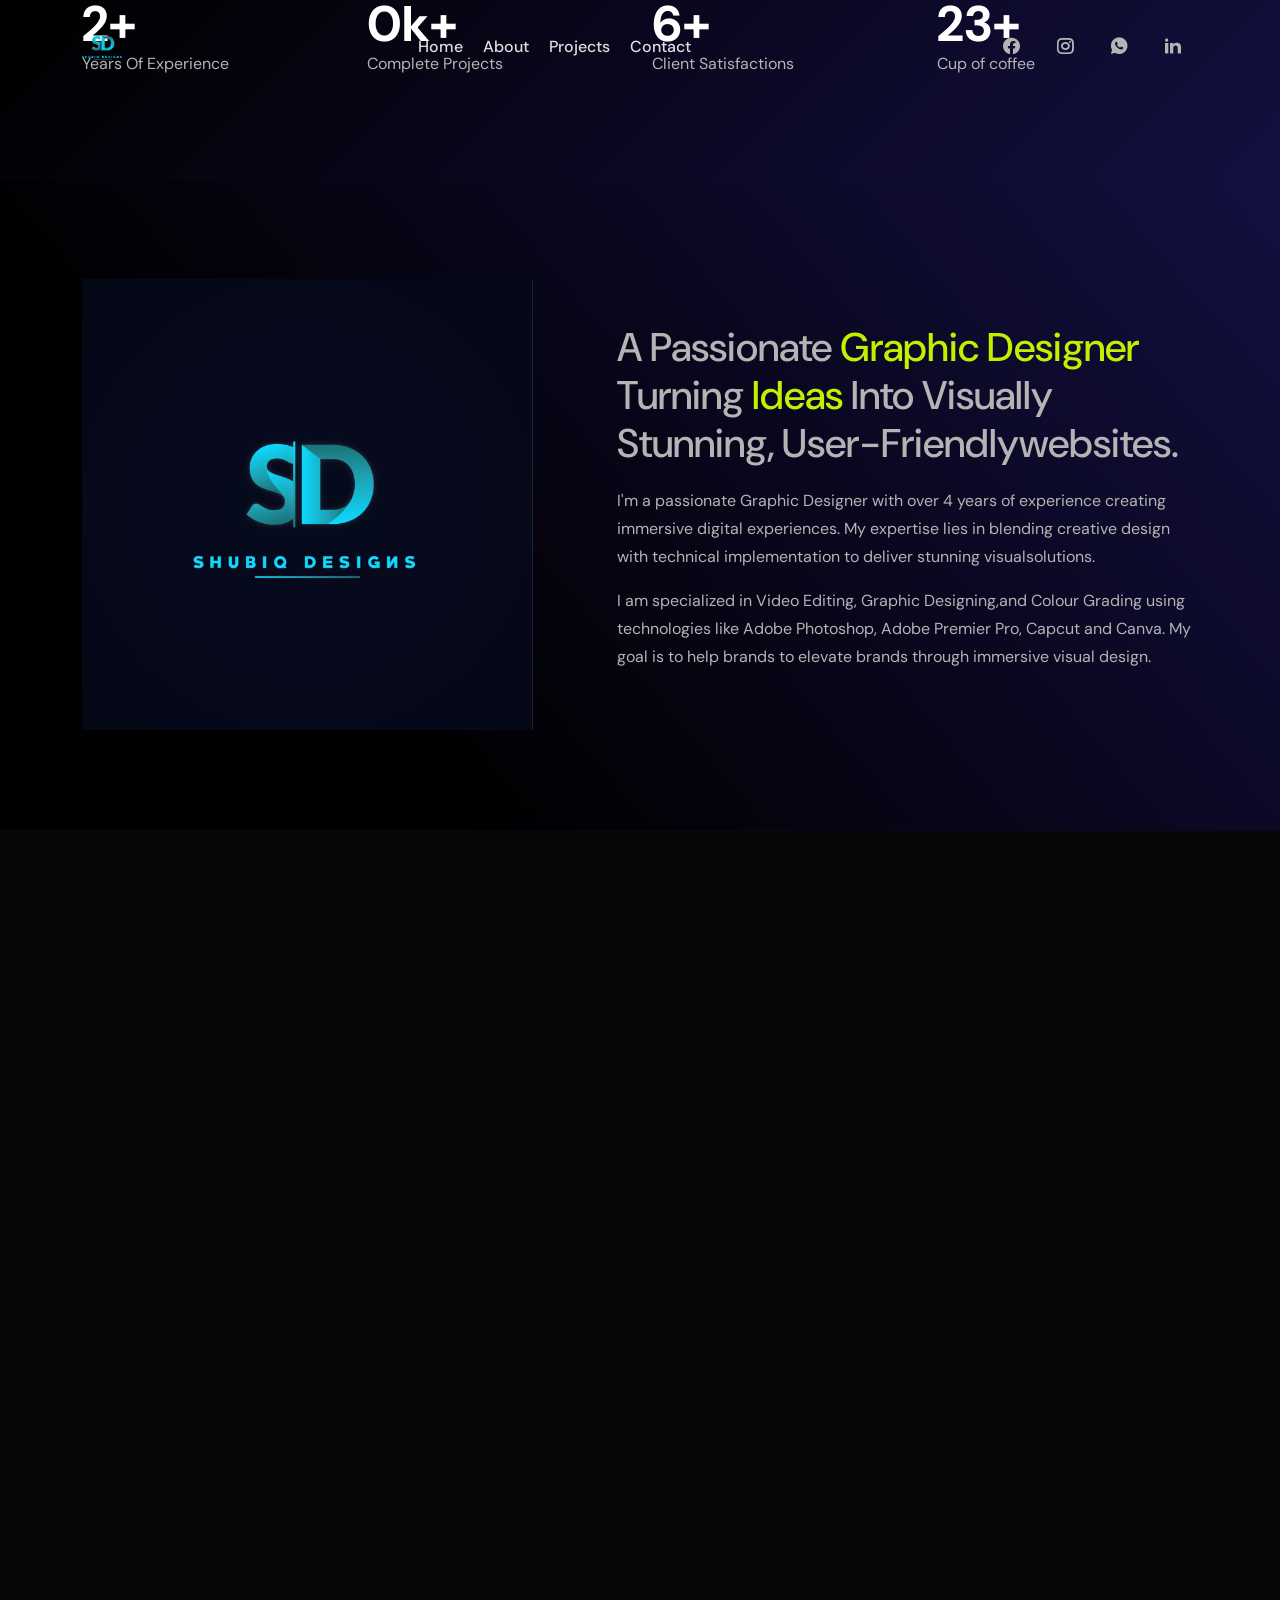
==== commit 36995873: "Shubiq designs portfolio" ====
--- a/about.html
+++ b/about.html
@@ -52,27 +52,6 @@
   </head>
 
   <body>
-    <!-- START PRELOADER AREA-->
-    <div class="preloader">
-      <svg viewbox="0 0 1000 1000" preserveaspectratio="none">
-        <path
-          id="preloaderSvg"
-          d="M0,1005S175,995,500,995s500,5,500,5V0H0Z"
-        ></path>
-      </svg>
-      <div class="preloader-heading">
-        <div class="load-text">
-          <span>L</span>
-          <span>o</span>
-          <span>a</span>
-          <span>d</span>
-          <span>i</span>
-          <span>n</span>
-          <span>g</span>
-        </div>
-      </div>
-    </div>
-    <!-- END PRELOADER AREA -->
     <!-- START MAGIC CURSOR AND BALL AREA-->
     <div id="magic-cursor">
       <div id="ball"></div>
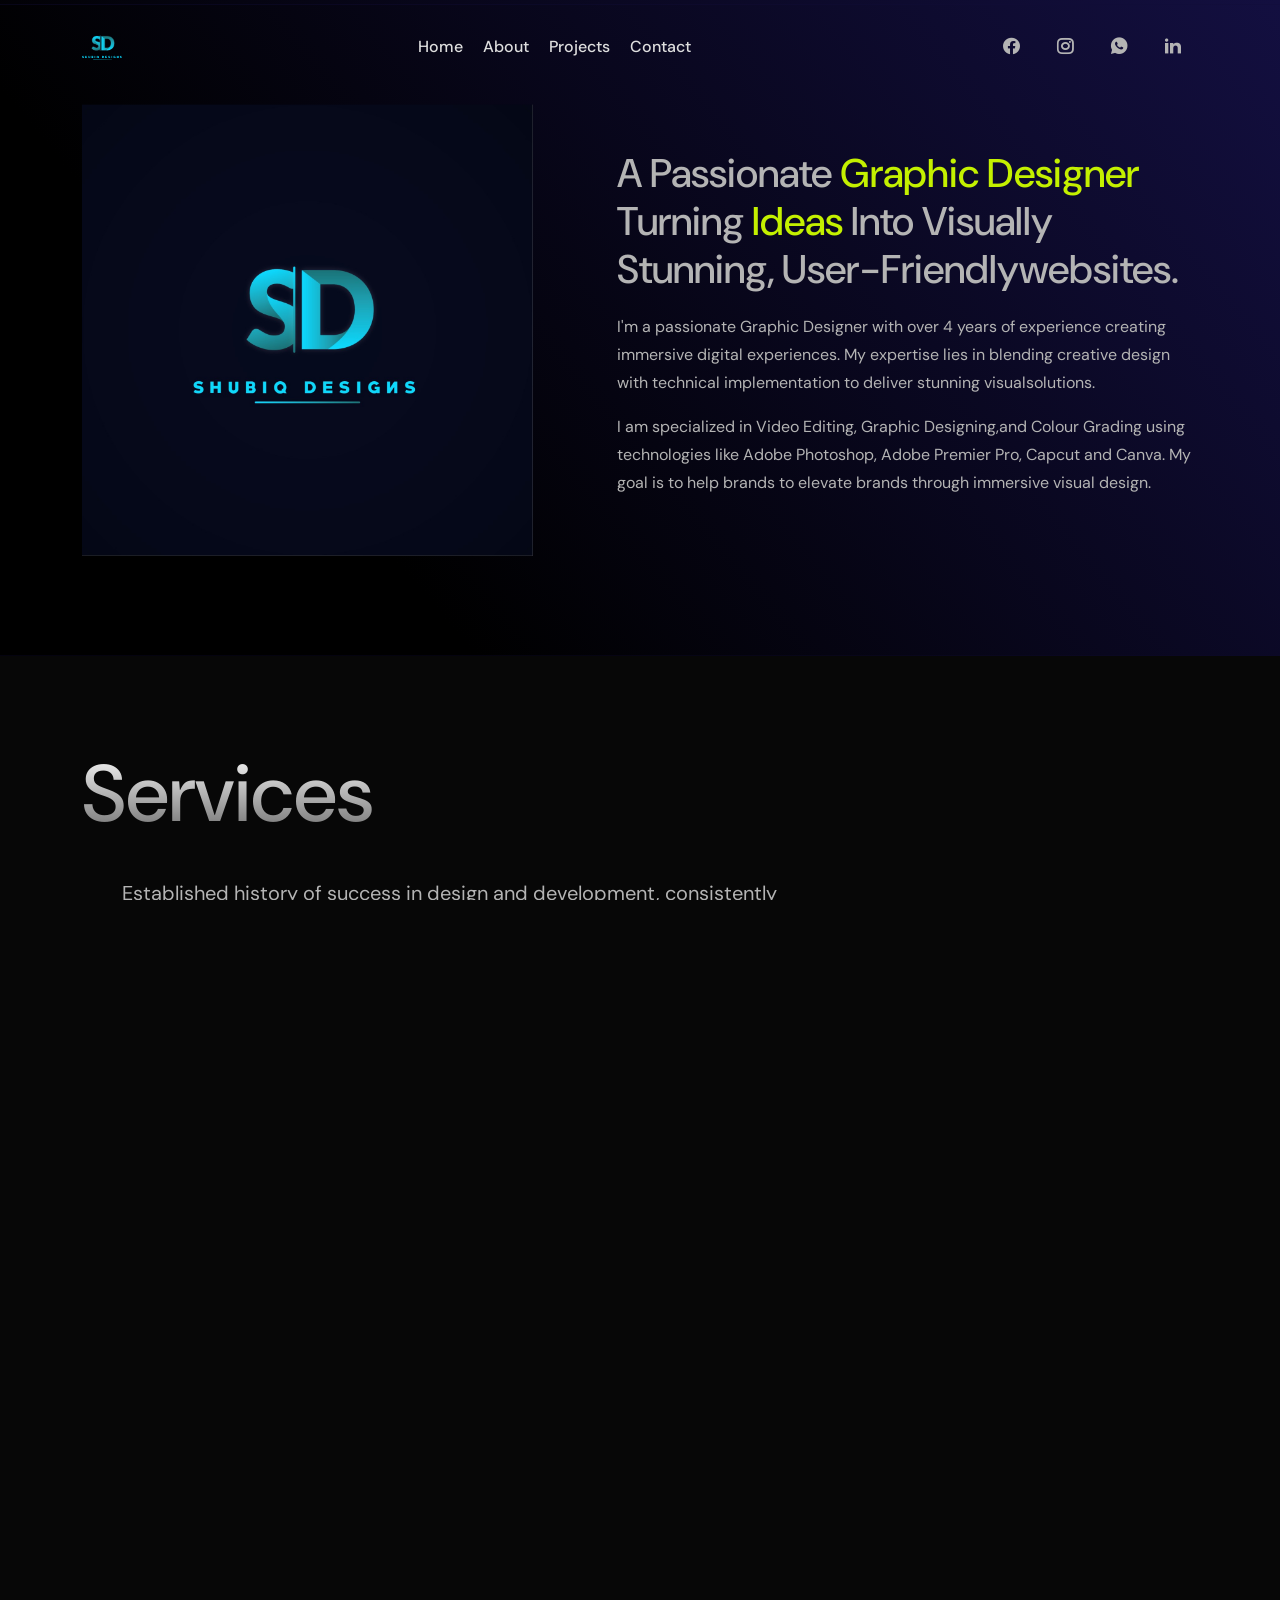
==== commit 9c176a61: "Update print statement from 'Hello' to 'Goodbye'" ====
--- a/about.html
+++ b/about.html
@@ -183,7 +183,7 @@
                         class="count-text plus"
                         data-speed="3000"
                         data-stop="4"
-                        >0</span
+                        >5</span
                       >
                       <span class="counter-title">Years Of Experience</span>
                     </div>
@@ -198,7 +198,7 @@
                         class="count-text k-plus"
                         data-speed="3000"
                         data-stop="1"
-                        >0</span
+                        >1K</span
                       >
                       <span class="counter-title">Complete Projects</span>
                     </div>
@@ -213,7 +213,7 @@
                         class="count-text plus"
                         data-speed="3000"
                         data-stop="10"
-                        >0</span
+                        >500</span
                       >
                       <span class="counter-title">Client Satisfactions</span>
                     </div>
@@ -228,7 +228,7 @@
                         class="count-text plus"
                         data-speed="3000"
                         data-stop="35"
-                        >0</span
+                        >58</span
                       >
                       <span class="counter-title">Cup of coffee</span>
                     </div>
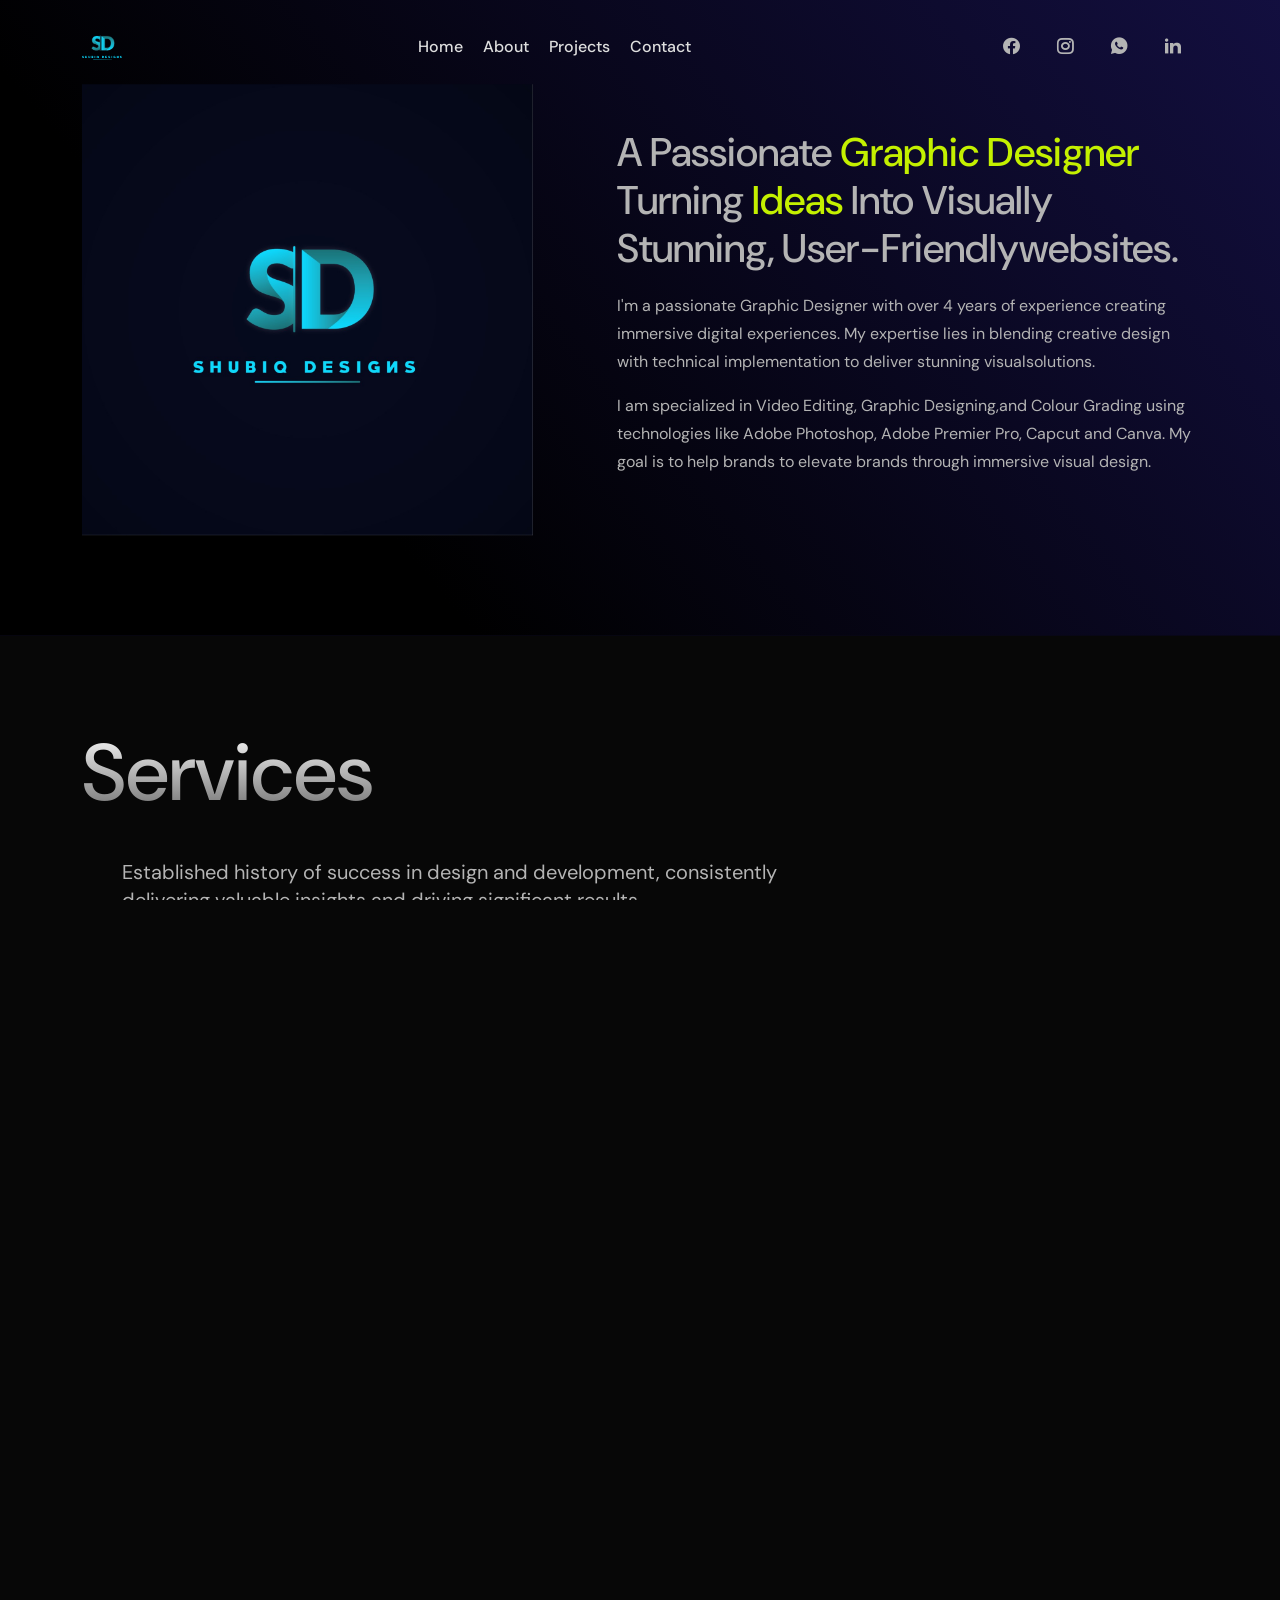
==== commit bc213cae: "Update print statement from 'Hello' to 'Goodbye'" ====
--- a/about.html
+++ b/about.html
@@ -182,7 +182,7 @@
                       <span
                         class="count-text plus"
                         data-speed="3000"
-                        data-stop="4"
+                        data-stop="5"
                         >5</span
                       >
                       <span class="counter-title">Years Of Experience</span>
@@ -212,8 +212,8 @@
                       <span
                         class="count-text plus"
                         data-speed="3000"
-                        data-stop="10"
-                        >500</span
+                        data-stop="50"
+                        >50</span
                       >
                       <span class="counter-title">Client Satisfactions</span>
                     </div>
@@ -227,8 +227,8 @@
                       <span
                         class="count-text plus"
                         data-speed="3000"
-                        data-stop="35"
-                        >58</span
+                        data-stop="78"
+                        >78</span
                       >
                       <span class="counter-title">Cup of coffee</span>
                     </div>
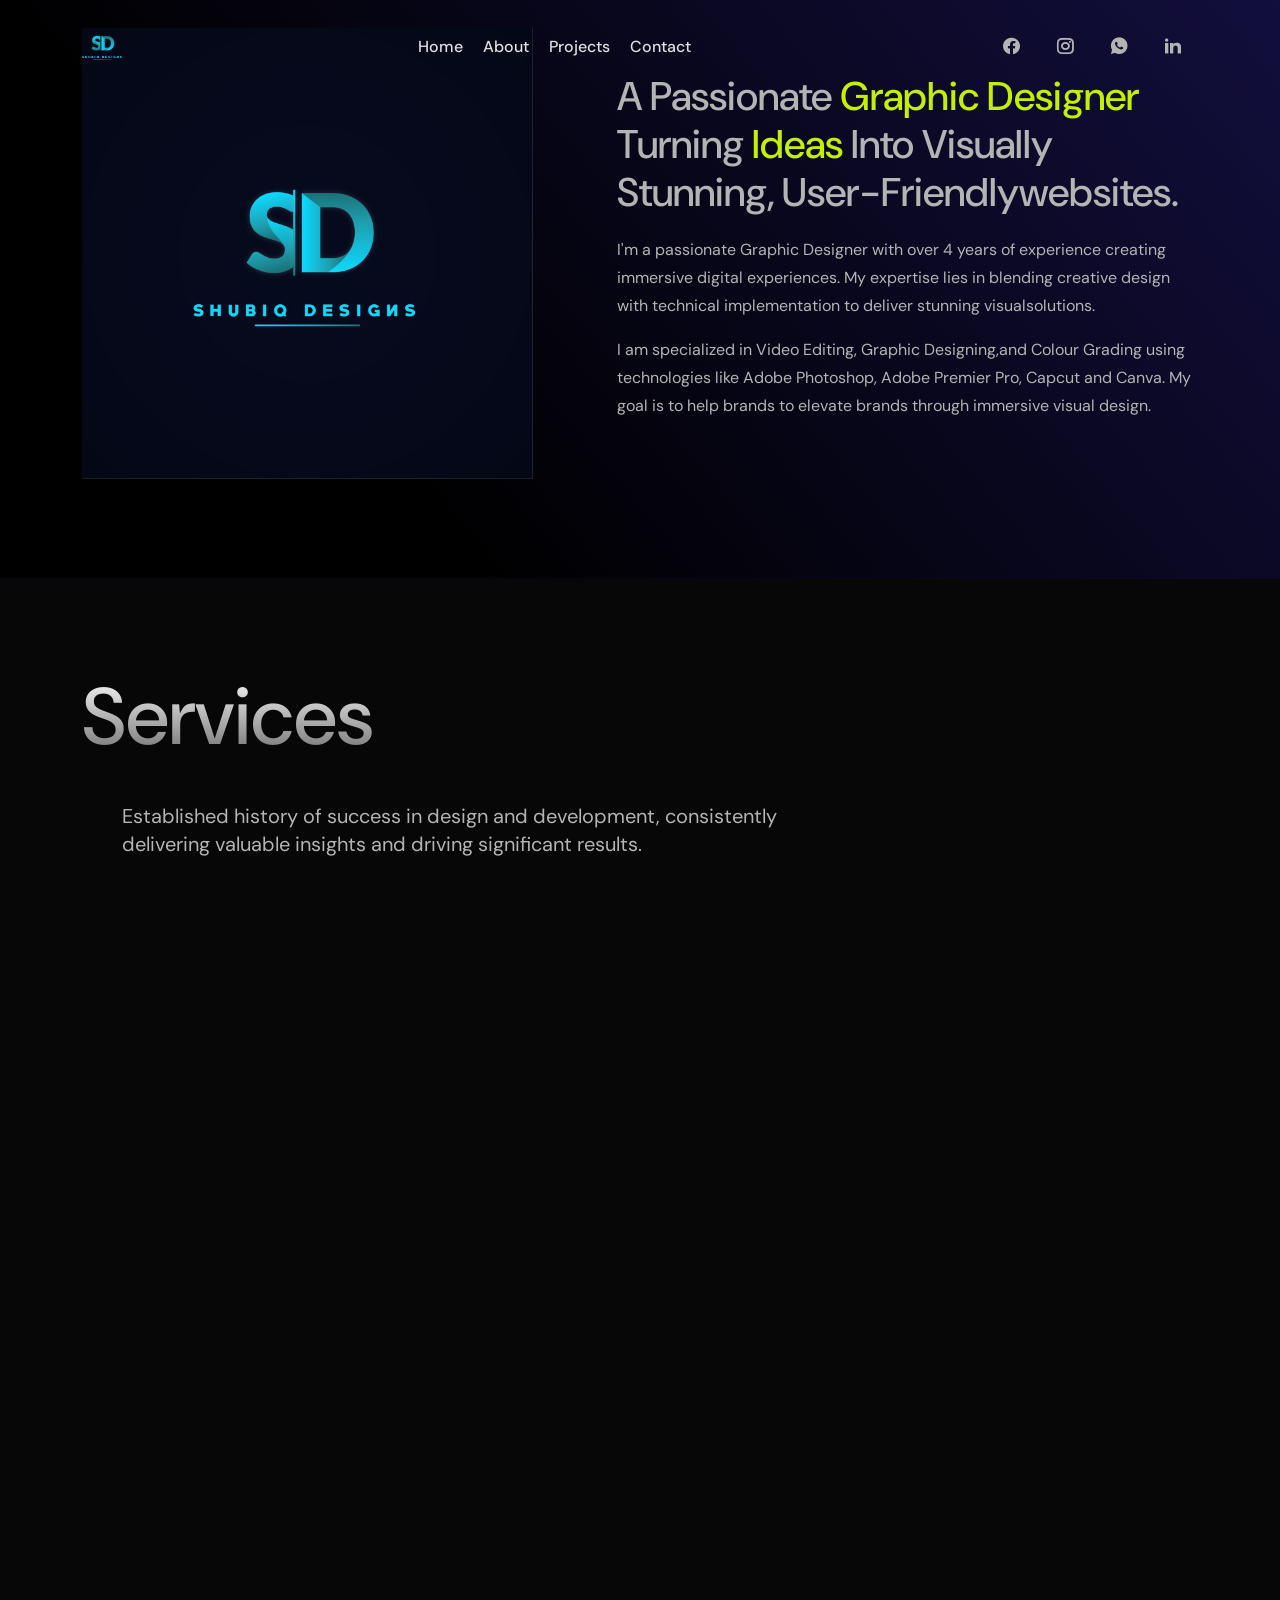
==== commit 496cfb43: "Update print statement from 'Hello' to 'Goodbye'" ====
--- a/about.html
+++ b/about.html
@@ -198,7 +198,7 @@
                         class="count-text k-plus"
                         data-speed="3000"
                         data-stop="1"
-                        >1K</span
+                        >1</span
                       >
                       <span class="counter-title">Complete Projects</span>
                     </div>
